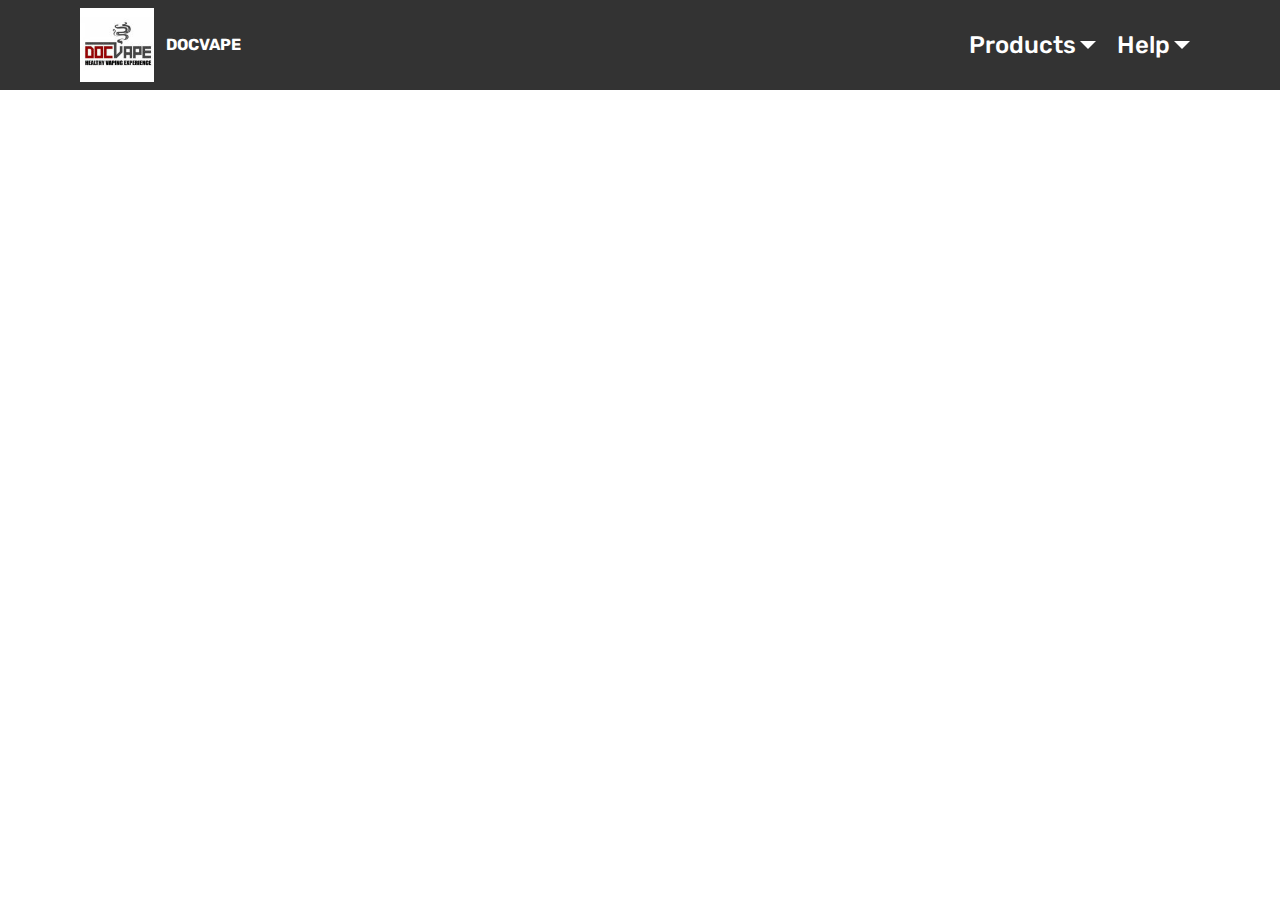
==== batterycharger.html @ 9693cc47 "create github pages" ====
<!DOCTYPE html>
<html >
<head>
  <!-- Site made with Mobirise Website Builder v4.9.1, https://mobirise.com -->
  <meta charset="UTF-8">
  <meta http-equiv="X-UA-Compatible" content="IE=edge">
  <meta name="generator" content="Mobirise v4.9.1, mobirise.com">
  <meta name="viewport" content="width=device-width, initial-scale=1, minimum-scale=1">
  <link rel="shortcut icon" href="assets/images/dv-128x128.png" type="image/x-icon">
  <meta name="description" content="Website Builder Description">
  <title>Battery &amp; Chargers - DOCVAPE</title>
  <link rel="stylesheet" href="assets/web/assets/mobirise-icons/mobirise-icons.css">
  <link rel="stylesheet" href="assets/tether/tether.min.css">
  <link rel="stylesheet" href="assets/bootstrap/css/bootstrap.min.css">
  <link rel="stylesheet" href="assets/bootstrap/css/bootstrap-grid.min.css">
  <link rel="stylesheet" href="assets/bootstrap/css/bootstrap-reboot.min.css">
  <link rel="stylesheet" href="assets/dropdown/css/style.css">
  <link rel="stylesheet" href="assets/theme/css/style.css">
  <link rel="stylesheet" href="assets/mobirise/css/mbr-additional.css" type="text/css">
  
  
  
</head>
<body>
  <link rel="stylesheet" href="style.less" class="cid-rBd1kSZKOo" id="menu1-g" data-rv-view="30"><section class="menu cid-rBd1kSZKOo" once="menu" id="menu1-g">

    

    <nav class="navbar navbar-expand beta-menu navbar-dropdown align-items-center navbar-fixed-top navbar-toggleable-sm">
        <button class="navbar-toggler navbar-toggler-right" type="button" data-toggle="collapse" data-target="#navbarSupportedContent" aria-controls="navbarSupportedContent" aria-expanded="false" aria-label="Toggle navigation">
            <div class="hamburger">
                <span></span>
                <span></span>
                <span></span>
                <span></span>
            </div>
        </button>
        <div class="menu-logo">
            <div class="navbar-brand">
                <span class="navbar-logo">
                    <a href="https://mobirise.co">
                         <img src="assets/images/dv-122x122.jpg" alt="Mobirise" title="" style="height: 4.6rem;">
                    </a>
                </span>
                <span class="navbar-caption-wrap"><a class="navbar-caption text-white display-4" href="https://mobirise.co">
                        DOCVAPE</a></span>
            </div>
        </div>
        <div class="collapse navbar-collapse" id="navbarSupportedContent">
            <ul class="navbar-nav nav-dropdown nav-right" data-app-modern-menu="true"><li class="nav-item">
                    <a class="nav-link link text-white display-5" href="https://mobirise.co">
                        </a>
                </li>
                <li class="nav-item dropdown">
                    <a class="nav-link link text-white dropdown-toggle display-5" href="vapekit.html" data-toggle="dropdown-submenu" aria-expanded="false">
                        
                        Products</a><div class="dropdown-menu"><a class="text-white dropdown-item display-5" href="vapekit.html" target="_blank">Vape Kits</a><a class="text-white dropdown-item display-5" href="juice.html" target="_blank">E- Juice</a><a class="text-white dropdown-item display-5" href="mods.html" target="_blank">Mods</a><a class="text-white dropdown-item display-5" href="atomizers.html" target="_blank">Atomizers</a><a class="text-white dropdown-item display-5" href="batterycharger.html" target="_blank">Battery &amp; Chargers</a><a class="text-white dropdown-item display-5" href="accessories.html" target="_blank">Accessories</a><a class="text-white dropdown-item display-5" href="wires.html" aria-expanded="false" target="_blank">Wires</a></div>
                </li><li class="nav-item dropdown"><a class="nav-link link text-white dropdown-toggle display-5" href="https://mobirise.co" data-toggle="dropdown-submenu" aria-expanded="false">Help</a><div class="dropdown-menu"><a class="text-white dropdown-item display-5" href="https://mobirise.co">How to order online</a><a class="text-white dropdown-item display-5" href="https://mobirise.co">Contact Us</a></div></li></ul>
            
        </div>
    </nav>
</section>


  <section class="engine"><a href="https://mobirise.info/k">develop free website</a></section><script src="assets/web/assets/jquery/jquery.min.js"></script>
  <script src="assets/popper/popper.min.js"></script>
  <script src="assets/tether/tether.min.js"></script>
  <script src="assets/bootstrap/js/bootstrap.min.js"></script>
  <script src="assets/smoothscroll/smooth-scroll.js"></script>
  <script src="assets/dropdown/js/script.min.js"></script>
  <script src="assets/touchswipe/jquery.touch-swipe.min.js"></script>
  <script src="assets/theme/js/script.js"></script>
  
  
</body>
</html>
---- assets/web/assets/mobirise-icons/mobirise-icons.css ----
@font-face {
  font-family: 'MobiriseIcons';
  src:  url('mobirise-icons.eot?spat4u');
  src:  url('mobirise-icons.eot?spat4u#iefix') format('embedded-opentype'),
    url('mobirise-icons.ttf?spat4u') format('truetype'),
    url('mobirise-icons.woff?spat4u') format('woff'),
    url('mobirise-icons.svg?spat4u#MobiriseIcons') format('svg');
  font-weight: normal;
  font-style: normal;
}

[class^="mbri-"], [class*=" mbri-"] {
  /* use !important to prevent issues with browser extensions that change fonts */
  font-family: MobiriseIcons !important;
  speak: none;
  font-style: normal;
  font-weight: normal;
  font-variant: normal;
  text-transform: none;
  line-height: 1;

  /* Better Font Rendering =========== */
  -webkit-font-smoothing: antialiased;
  -moz-osx-font-smoothing: grayscale;
}

.mbri-add-submenu:before {
  content: "\e900";
}
.mbri-alert:before {
  content: "\e901";
}
.mbri-align-center:before {
  content: "\e902";
}
.mbri-align-justify:before {
  content: "\e903";
}
.mbri-align-left:before {
  content: "\e904";
}
.mbri-align-right:before {
  content: "\e905";
}
.mbri-android:before {
  content: "\e906";
}
.mbri-apple:before {
  content: "\e907";
}
.mbri-arrow-down:before {
  content: "\e908";
}
.mbri-arrow-next:before {
  content: "\e909";
}
.mbri-arrow-prev:before {
  content: "\e90a";
}
.mbri-arrow-up:before {
  content: "\e90b";
}
.mbri-bold:before {
  content: "\e90c";
}
.mbri-bookmark:before {
  content: "\e90d";
}
.mbri-bootstrap:before {
  content: "\e90e";
}
.mbri-briefcase:before {
  content: "\e90f";
}
.mbri-browse:before {
  content: "\e910";
}
.mbri-bulleted-list:before {
  content: "\e911";
}
.mbri-calendar:before {
  content: "\e912";
}
.mbri-camera:before {
  content: "\e913";
}
.mbri-cart-add:before {
  content: "\e914";
}
.mbri-cart-full:before {
  content: "\e915";
}
.mbri-cash:before {
  content: "\e916";
}
.mbri-change-style:before {
  content: "\e917";
}
.mbri-chat:before {
  content: "\e918";
}
.mbri-clock:before {
  content: "\e919";
}
.mbri-close:before {
  content: "\e91a";
}
.mbri-cloud:before {
  content: "\e91b";
}
.mbri-code:before {
  content: "\e91c";
}
.mbri-contact-form:before {
  content: "\e91d";
}
.mbri-credit-card:before {
  content: "\e91e";
}
.mbri-cursor-click:before {
  content: "\e91f";
}
.mbri-cust-feedback:before {
  content: "\e920";
}
.mbri-database:before {
  content: "\e921";
}
.mbri-delivery:before {
  content: "\e922";
}
.mbri-desktop:before {
  content: "\e923";
}
.mbri-devices:before {
  content: "\e924";
}
.mbri-down:before {
  content: "\e925";
}
.mbri-download:before {
  content: "\e989";
}
.mbri-drag-n-drop:before {
  content: "\e927";
}
.mbri-drag-n-drop2:before {
  content: "\e928";
}
.mbri-edit:before {
  content: "\e929";
}
.mbri-edit2:before {
  content: "\e92a";
}
.mbri-error:before {
  content: "\e92b";
}
.mbri-extension:before {
  content: "\e92c";
}
.mbri-features:before {
  content: "\e92d";
}
.mbri-file:before {
  content: "\e92e";
}
.mbri-flag:before {
  content: "\e92f";
}
.mbri-folder:before {
  content: "\e930";
}
.mbri-gift:before {
  content: "\e931";
}
.mbri-github:before {
  content: "\e932";
}
.mbri-globe:before {
  content: "\e933";
}
.mbri-globe-2:before {
  content: "\e934";
}
.mbri-growing-chart:before {
  content: "\e935";
}
.mbri-hearth:before {
  content: "\e936";
}
.mbri-help:before {
  content: "\e937";
}
.mbri-home:before {
  content: "\e938";
}
.mbri-hot-cup:before {
  content: "\e939";
}
.mbri-idea:before {
  content: "\e93a";
}
.mbri-image-gallery:before {
  content: "\e93b";
}
.mbri-image-slider:before {
  content: "\e93c";
}
.mbri-info:before {
  content: "\e93d";
}
.mbri-italic:before {
  content: "\e93e";
}
.mbri-key:before {
  content: "\e93f";
}
.mbri-laptop:before {
  content: "\e940";
}
.mbri-layers:before {
  content: "\e941";
}
.mbri-left-right:before {
  content: "\e942";
}
.mbri-left:before {
  content: "\e943";
}
.mbri-letter:before {
  content: "\e944";
}
.mbri-like:before {
  content: "\e945";
}
.mbri-link:before {
  content: "\e946";
}
.mbri-lock:before {
  content: "\e947";
}
.mbri-login:before {
  content: "\e948";
}
.mbri-logout:before {
  content: "\e949";
}
.mbri-magic-stick:before {
  content: "\e94a";
}
.mbri-map-pin:before {
  content: "\e94b";
}
.mbri-menu:before {
  content: "\e94c";
}
.mbri-mobile:before {
  content: "\e94d";
}
.mbri-mobile2:before {
  content: "\e94e";
}
.mbri-mobirise:before {
  content: "\e94f";
}
.mbri-more-horizontal:before {
  content: "\e950";
}
.mbri-more-vertical:before {
  content: "\e951";
}
.mbri-music:before {
  content: "\e952";
}
.mbri-new-file:before {
  content: "\e953";
}
.mbri-numbered-list:before {
  content: "\e954";
}
.mbri-opened-folder:before {
  content: "\e955";
}
.mbri-pages:before {
  content: "\e956";
}
.mbri-paper-plane:before {
  content: "\e957";
}
.mbri-paperclip:before {
  content: "\e958";
}
.mbri-photo:before {
  content: "\e959";
}
.mbri-photos:before {
  content: "\e95a";
}
.mbri-pin:before {
  content: "\e95b";
}
.mbri-play:before {
  content: "\e95c";
}
.mbri-plus:before {
  content: "\e95d";
}
.mbri-preview:before {
  content: "\e95e";
}
.mbri-print:before {
  content: "\e95f";
}
.mbri-protect:before {
  content: "\e960";
}
.mbri-question:before {
  content: "\e961";
}
.mbri-quote-left:before {
  content: "\e962";
}
.mbri-quote-right:before {
  content: "\e963";
}
.mbri-refresh:before {
  content: "\e964";
}
.mbri-responsive:before {
  content: "\e965";
}
.mbri-right:before {
  content: "\e966";
}
.mbri-rocket:before {
  content: "\e967";
}
.mbri-sad-face:before {
  content: "\e968";
}
.mbri-sale:before {
  content: "\e969";
}
.mbri-save:before {
  content: "\e96a";
}
.mbri-search:before {
  content: "\e96b";
}
.mbri-setting:before {
  content: "\e96c";
}
.mbri-setting2:before {
  content: "\e96d";
}
.mbri-setting3:before {
  content: "\e96e";
}
.mbri-share:before {
  content: "\e96f";
}
.mbri-shopping-bag:before {
  content: "\e970";
}
.mbri-shopping-basket:before {
  content: "\e971";
}
.mbri-shopping-cart:before {
  content: "\e972";
}
.mbri-sites:before {
  content: "\e973";
}
.mbri-smile-face:before {
  content: "\e974";
}
.mbri-speed:before {
  content: "\e975";
}
.mbri-star:before {
  content: "\e976";
}
.mbri-success:before {
  content: "\e977";
}
.mbri-sun:before {
  content: "\e978";
}
.mbri-sun2:before {
  content: "\e979";
}
.mbri-tablet:before {
  content: "\e97a";
}
.mbri-tablet-vertical:before {
  content: "\e97b";
}
.mbri-target:before {
  content: "\e97c";
}
.mbri-timer:before {
  content: "\e97d";
}
.mbri-to-ftp:before {
  content: "\e97e";
}
.mbri-to-local-drive:before {
  content: "\e97f";
}
.mbri-touch-swipe:before {
  content: "\e980";
}
.mbri-touch:before {
  content: "\e981";
}
.mbri-trash:before {
  content: "\e982";
}
.mbri-underline:before {
  content: "\e983";
}
.mbri-unlink:before {
  content: "\e984";
}
.mbri-unlock:before {
  content: "\e985";
}
.mbri-up-down:before {
  content: "\e986";
}
.mbri-up:before {
  content: "\e987";
}
.mbri-update:before {
  content: "\e988";
}
.mbri-upload:before {
 content: "\e926"; 
}
.mbri-user:before {
  content: "\e98a";
}
.mbri-user2:before {
  content: "\e98b";
}
.mbri-users:before {
  content: "\e98c";
}
.mbri-video:before {
  content: "\e98d";
}
.mbri-video-play:before {
  content: "\e98e";
}
.mbri-watch:before {
  content: "\e98f";
}
.mbri-website-theme:before {
  content: "\e990";
}
.mbri-wifi:before {
  content: "\e991";
}
.mbri-windows:before {
  content: "\e992";
}
.mbri-zoom-out:before {
  content: "\e993";
}
.mbri-redo:before {
  content: "\e994";
}
.mbri-undo:before {
  content: "\e995";
}
---- assets/dropdown/css/style.css ----
.navbar-dropdown {
  left: 0;
  padding: 0;
  position: absolute;
  right: 0;
  top: 0;
  transition: all 0.45s ease;
  z-index: 1030;
  background: #282828; }
  .navbar-dropdown .navbar-logo {
    margin-right: 0.8rem;
    transition: margin 0.3s ease-in-out;
    vertical-align: middle; }
    .navbar-dropdown .navbar-logo img {
      height: 3.125rem;
      transition: all 0.3s ease-in-out; }
    .navbar-dropdown .navbar-logo.mbr-iconfont {
      font-size: 3.125rem;
      line-height: 3.125rem; }
  .navbar-dropdown .navbar-caption {
    font-weight: 700;
    white-space: normal;
    vertical-align: -4px;
    line-height: 3.125rem !important; }
    .navbar-dropdown .navbar-caption, .navbar-dropdown .navbar-caption:hover {
      color: inherit;
      text-decoration: none; }
  .navbar-dropdown .mbr-iconfont + .navbar-caption {
    vertical-align: -1px; }
  .navbar-dropdown.navbar-fixed-top {
    position: fixed; }
  .navbar-dropdown .navbar-brand span {
    vertical-align: -4px; }
  .navbar-dropdown.bg-color.transparent {
    background: none; }
  .navbar-dropdown.navbar-short .navbar-brand {
    padding: 0.625rem 0; }
    .navbar-dropdown.navbar-short .navbar-brand span {
      vertical-align: -1px; }
  .navbar-dropdown.navbar-short .navbar-caption {
    line-height: 2.375rem !important;
    vertical-align: -2px; }
  .navbar-dropdown.navbar-short .navbar-logo {
    margin-right: 0.5rem; }
    .navbar-dropdown.navbar-short .navbar-logo img {
      height: 2.375rem; }
    .navbar-dropdown.navbar-short .navbar-logo.mbr-iconfont {
      font-size: 2.375rem;
      line-height: 2.375rem; }
  .navbar-dropdown.navbar-short .mbr-table-cell {
    height: 3.625rem; }
  .navbar-dropdown .navbar-close {
    left: 0.6875rem;
    position: fixed;
    top: 0.75rem;
    z-index: 1000; }
  .navbar-dropdown .hamburger-icon {
    content: "";
    display: inline-block;
    vertical-align: middle;
    width: 16px;
    -webkit-box-shadow: 0 -6px 0 1px #282828,0 0 0 1px #282828,0 6px 0 1px #282828;
    -moz-box-shadow: 0 -6px 0 1px #282828,0 0 0 1px #282828,0 6px 0 1px #282828;
    box-shadow: 0 -6px 0 1px #282828,0 0 0 1px #282828,0 6px 0 1px #282828; }

.dropdown-menu .dropdown-toggle[data-toggle="dropdown-submenu"]::after {
  border-bottom: 0.35em solid transparent;
  border-left: 0.35em solid;
  border-right: 0;
  border-top: 0.35em solid transparent;
  margin-left: 0.3rem; }

.dropdown-menu .dropdown-item:focus {
  outline: 0; }

.nav-dropdown {
  font-size: 0.75rem;
  font-weight: 500;
  height: auto !important; }
  .nav-dropdown .nav-btn {
    padding-left: 1rem; }
  .nav-dropdown .link {
    margin: .667em 1.667em;
    font-weight: 500;
    padding: 0;
    transition: color .2s ease-in-out; }
    .nav-dropdown .link.dropdown-toggle {
      margin-right: 2.583em; }
      .nav-dropdown .link.dropdown-toggle::after {
        margin-left: .25rem;
        border-top: 0.35em solid;
        border-right: 0.35em solid transparent;
        border-left: 0.35em solid transparent;
        border-bottom: 0; }
      .nav-dropdown .link.dropdown-toggle[aria-expanded="true"] {
        margin: 0;
        padding: 0.667em 3.263em  0.667em 1.667em; }
  .nav-dropdown .link::after,
  .nav-dropdown .dropdown-item::after {
    color: inherit; }
  .nav-dropdown .btn {
    font-size: 0.75rem;
    font-weight: 700;
    letter-spacing: 0;
    margin-bottom: 0;
    padding-left: 1.25rem;
    padding-right: 1.25rem; }
  .nav-dropdown .dropdown-menu {
    border-radius: 0;
    border: 0;
    left: 0;
    margin: 0;
    padding-bottom: 1.25rem;
    padding-top: 1.25rem;
    position: relative; }
  .nav-dropdown .dropdown-submenu {
    margin-left: 0.125rem;
    top: 0; }
  .nav-dropdown .dropdown-item {
    font-weight: 500;
    line-height: 2;
    padding: 0.3846em 4.615em 0.3846em 1.5385em;
    position: relative;
    transition: color .2s ease-in-out, background-color .2s ease-in-out; }
    .nav-dropdown .dropdown-item::after {
      margin-top: -0.3077em;
      position: absolute;
      right: 1.1538em;
      top: 50%; }
    .nav-dropdown .dropdown-item:focus, .nav-dropdown .dropdown-item:hover {
      background: none; }

@media (max-width: 767px) {
  .nav-dropdown.navbar-toggleable-sm {
    bottom: 0;
    display: none;
    left: 0;
    overflow-x: hidden;
    position: fixed;
    top: 0;
    transform: translateX(-100%);
    -ms-transform: translateX(-100%);
    -webkit-transform: translateX(-100%);
    width: 18.75rem;
    z-index: 999; } }
.nav-dropdown.navbar-toggleable-xl {
  bottom: 0;
  display: none;
  left: 0;
  overflow-x: hidden;
  position: fixed;
  top: 0;
  transform: translateX(-100%);
  -ms-transform: translateX(-100%);
  -webkit-transform: translateX(-100%);
  width: 18.75rem;
  z-index: 999; }

.nav-dropdown-sm {
  display: block !important;
  overflow-x: hidden;
  overflow: auto;
  padding-top: 3.875rem; }
  .nav-dropdown-sm::after {
    content: "";
    display: block;
    height: 3rem;
    width: 100%; }
  .nav-dropdown-sm.collapse.in ~ .navbar-close {
    display: block !important; }
  .nav-dropdown-sm.collapsing, .nav-dropdown-sm.collapse.in {
    transform: translateX(0);
    -ms-transform: translateX(0);
    -webkit-transform: translateX(0);
    transition: all 0.25s ease-out;
    -webkit-transition: all 0.25s ease-out;
    background: #282828; }
  .nav-dropdown-sm.collapsing[aria-expanded="false"] {
    transform: translateX(-100%);
    -ms-transform: translateX(-100%);
    -webkit-transform: translateX(-100%); }
  .nav-dropdown-sm .nav-item {
    display: block;
    margin-left: 0 !important;
    padding-left: 0; }
  .nav-dropdown-sm .link,
  .nav-dropdown-sm .dropdown-item {
    border-top: 1px dotted rgba(255, 255, 255, 0.1);
    font-size: 0.8125rem;
    line-height: 1.6;
    margin: 0 !important;
    padding: 0.875rem 2.4rem 0.875rem 1.5625rem !important;
    position: relative;
    white-space: normal; }
    .nav-dropdown-sm .link:focus, .nav-dropdown-sm .link:hover,
    .nav-dropdown-sm .dropdown-item:focus,
    .nav-dropdown-sm .dropdown-item:hover {
      background: rgba(0, 0, 0, 0.2) !important;
      color: #c0a375; }
  .nav-dropdown-sm .nav-btn {
    position: relative;
    padding: 1.5625rem 1.5625rem 0 1.5625rem; }
    .nav-dropdown-sm .nav-btn::before {
      border-top: 1px dotted rgba(255, 255, 255, 0.1);
      content: "";
      left: 0;
      position: absolute;
      top: 0;
      width: 100%; }
    .nav-dropdown-sm .nav-btn + .nav-btn {
      padding-top: 0.625rem; }
      .nav-dropdown-sm .nav-btn + .nav-btn::before {
        display: none; }
  .nav-dropdown-sm .btn {
    padding: 0.625rem 0; }
  .nav-dropdown-sm .dropdown-toggle[data-toggle="dropdown-submenu"]::after {
    margin-left: .25rem;
    border-top: 0.35em solid;
    border-right: 0.35em solid transparent;
    border-left: 0.35em solid transparent;
    border-bottom: 0; }
  .nav-dropdown-sm .dropdown-toggle[data-toggle="dropdown-submenu"][aria-expanded="true"]::after {
    border-top: 0;
    border-right: 0.35em solid transparent;
    border-left: 0.35em solid transparent;
    border-bottom: 0.35em solid; }
  .nav-dropdown-sm .dropdown-menu {
    margin: 0;
    padding: 0;
    position: relative;
    top: 0;
    left: 0;
    width: 100%;
    border: 0;
    float: none;
    border-radius: 0;
    background: none; }
  .nav-dropdown-sm .dropdown-submenu {
    left: 100%;
    margin-left: 0.125rem;
    margin-top: -1.25rem;
    top: 0; }

.navbar-toggleable-sm .nav-dropdown .dropdown-menu {
  position: absolute; }

.navbar-toggleable-sm .nav-dropdown .dropdown-submenu {
  left: 100%;
  margin-left: 0.125rem;
  margin-top: -1.25rem;
  top: 0; }

.navbar-toggleable-sm.opened .nav-dropdown .dropdown-menu {
  position: relative; }

.navbar-toggleable-sm.opened .nav-dropdown .dropdown-submenu {
  left: 0;
  margin-left: 00rem;
  margin-top: 0rem;
  top: 0; }

.is-builder .nav-dropdown.collapsing {
  transition: none !important; }

/*# sourceMappingURL=style.css.map */
---- assets/theme/css/style.css ----
/*!
 * Mobirise v4 theme (https://mobirise.com/)
 * Copyright 2017 Mobirise
 */
section {
  background-color: #eeeeee; }

section,
.container,
.container-fluid {
  position: relative;
  word-wrap: break-word; }

a.mbr-iconfont:hover {
  text-decoration: none; }

.article .lead p, .article .lead ul, .article .lead ol, .article .lead pre, .article .lead blockquote {
  margin-bottom: 0; }

a {
  font-style: normal;
  font-weight: 400;
  cursor: pointer; }
  a, a:hover {
    text-decoration: none; }

figure {
  margin-bottom: 0; }

body {
  color: #232323; }

h1, h2, h3, h4, h5, h6,
.h1, .h2, .h3, .h4, .h5, .h6,
.display-1, .display-2, .display-3, .display-4 {
  line-height: 1;
  word-break: break-word;
  word-wrap: break-word; }

b, strong {
  font-weight: bold; }

blockquote {
  padding: 10px 0 10px 20px;
  position: relative;
  border-left: 2px solid;
  border-color: #ff3366; }

input:-webkit-autofill, input:-webkit-autofill:hover, input:-webkit-autofill:focus, input:-webkit-autofill:active {
  transition-delay: 9999s;
  transition-property: background-color, color; }

textarea[type="hidden"] {
  display: none; }

body {
  position: relative; }

section {
  background-position: 50% 50%;
  background-repeat: no-repeat;
  background-size: cover; }
  section .mbr-background-video,
  section .mbr-background-video-preview {
    position: absolute;
    bottom: 0;
    left: 0;
    right: 0;
    top: 0; }

.hidden {
  visibility: hidden; }

.mbr-z-index20 {
  z-index: 20; }

/*! Base colors */
.mbr-white {
  color: #ffffff; }

.mbr-black {
  color: #000000; }

.mbr-bg-white {
  background-color: #ffffff; }

.mbr-bg-black {
  background-color: #000000; }

/*! Text-aligns */
.align-left {
  text-align: left; }

.align-center {
  text-align: center; }

.align-right {
  text-align: right; }

@media (max-width: 767px) {
  .align-left, .align-center, .align-right, .mbr-section-btn, .mbr-section-title {
    text-align: center; } }
/*! Font-weight  */
.mbr-light {
  font-weight: 300; }

.mbr-regular {
  font-weight: 400; }

.mbr-semibold {
  font-weight: 500; }

.mbr-bold {
  font-weight: 700; }

/*! Media  */
.media-size-item {
  -webkit-flex: 1 1 auto;
  -moz-flex: 1 1 auto;
  -ms-flex: 1 1 auto;
  -o-flex: 1 1 auto;
  flex: 1 1 auto; }

.media-content {
  -webkit-flex-basis: 100%;
  flex-basis: 100%; }

.media-container-row {
  display: -ms-flexbox;
  display: -webkit-flex;
  display: flex;
  -webkit-flex-direction: row;
  -ms-flex-direction: row;
  flex-direction: row;
  -webkit-flex-wrap: wrap;
  -ms-flex-wrap: wrap;
  flex-wrap: wrap;
  -webkit-justify-content: center;
  -ms-flex-pack: center;
  justify-content: center;
  -webkit-align-content: center;
  -ms-flex-line-pack: center;
  align-content: center;
  -webkit-align-items: start;
  -ms-flex-align: start;
  align-items: start; }
  .media-container-row .media-size-item {
    width: 400px; }

.media-container-column {
  display: -ms-flexbox;
  display: -webkit-flex;
  display: flex;
  -webkit-flex-direction: column;
  -ms-flex-direction: column;
  flex-direction: column;
  -webkit-flex-wrap: wrap;
  -ms-flex-wrap: wrap;
  flex-wrap: wrap;
  -webkit-justify-content: center;
  -ms-flex-pack: center;
  justify-content: center;
  -webkit-align-content: center;
  -ms-flex-line-pack: center;
  align-content: center;
  -webkit-align-items: stretch;
  -ms-flex-align: stretch;
  align-items: stretch; }
  .media-container-column > * {
    width: 100%; }

@media (min-width: 992px) {
  .media-container-row {
    -webkit-flex-wrap: nowrap;
    -ms-flex-wrap: nowrap;
    flex-wrap: nowrap; } }
figure {
  overflow: hidden; }

figure[mbr-media-size] {
  transition: width 0.1s; }

.mbr-figure img, .mbr-figure iframe {
  display: block;
  width: 100%; }

.card {
  background-color: transparent;
  border: none; }

.card-img {
  text-align: center;
  flex-shrink: 0;
  -webkit-flex-shrink: 0; }

.media {
  max-width: 100%;
  margin: 0 auto; }

.mbr-figure {
  -ms-flex-item-align: center;
  -ms-grid-row-align: center;
  -webkit-align-self: center;
  align-self: center; }

.media-container > div {
  max-width: 100%; }

.mbr-figure img, .card-img img {
  width: 100%; }

@media (max-width: 991px) {
  .media-size-item {
    width: auto !important; }

  .media {
    width: auto; }

  .mbr-figure {
    width: 100% !important; } }
/*! Buttons */
.mbr-section-btn {
  margin-left: -.25rem;
  margin-right: -.25rem;
  font-size: 0; }

nav .mbr-section-btn {
  margin-left: 0rem;
  margin-right: 0rem; }

/*! Btn icon margin */
.btn .mbr-iconfont, .btn.btn-sm .mbr-iconfont {
  cursor: pointer;
  margin-right: 0.5rem; }

.btn.btn-md .mbr-iconfont, .btn.btn-md .mbr-iconfont {
  margin-right: 0.8rem; }

.mbr-regular {
  font-weight: 400; }

.mbr-semibold {
  font-weight: 500; }

.mbr-bold {
  font-weight: 700; }

[type="submit"] {
  -webkit-appearance: none; }

/*! Full-screen */
.mbr-fullscreen .mbr-overlay {
  min-height: 100vh; }

.mbr-fullscreen {
  display: flex;
  display: -webkit-flex;
  display: -moz-flex;
  display: -ms-flex;
  display: -o-flex;
  align-items: center;
  -webkit-align-items: center;
  min-height: 100vh;
  padding-top: 3rem;
  padding-bottom: 3rem; }

/*! Map */
.map {
  height: 25rem;
  position: relative; }
  .map iframe {
    width: 100%;
    height: 100%; }

/* Form */
.form-asterisk {
  font-family: initial;
  position: absolute;
  top: -2px;
  font-weight: normal; }

/*! Scroll to top arrow */
.mbr-arrow-up {
  bottom: 25px;
  right: 90px;
  position: fixed;
  text-align: right;
  z-index: 5000;
  color: #ffffff;
  font-size: 32px;
  transform: rotate(180deg);
  -webkit-transform: rotate(180deg); }

.mbr-arrow-up a {
  background: rgba(0, 0, 0, 0.2);
  border-radius: 3px;
  color: #fff;
  display: inline-block;
  height: 60px;
  width: 60px;
  outline-style: none !important;
  position: relative;
  text-decoration: none;
  transition: all .3s ease-in-out;
  cursor: pointer;
  text-align: center; }
  .mbr-arrow-up a:hover {
    background-color: rgba(0, 0, 0, 0.4); }
  .mbr-arrow-up a i {
    line-height: 60px; }

.mbr-arrow-up-icon {
  display: block;
  color: #fff; }

.mbr-arrow-up-icon::before {
  content: "\203a";
  display: inline-block;
  font-family: serif;
  font-size: 32px;
  line-height: 1;
  font-style: normal;
  position: relative;
  top: 6px;
  left: -4px;
  -webkit-transform: rotate(-90deg);
  transform: rotate(-90deg); }

/*! Arrow Down */
.mbr-arrow {
  position: absolute;
  bottom: 45px;
  left: 50%;
  width: 60px;
  height: 60px;
  cursor: pointer;
  background-color: rgba(80, 80, 80, 0.5);
  border-radius: 50%;
  -webkit-transform: translateX(-50%);
  transform: translateX(-50%); }
  .mbr-arrow > a {
    display: inline-block;
    text-decoration: none;
    outline-style: none;
    -webkit-animation: arrowdown 1.7s ease-in-out infinite;
    animation: arrowdown 1.7s ease-in-out infinite; }
    .mbr-arrow > a > i {
      position: absolute;
      top: -2px;
      left: 15px;
      font-size: 2rem; }

@keyframes arrowdown {
  0% {
    transform: translateY(0px);
    -webkit-transform: translateY(0px); }
  50% {
    transform: translateY(-5px);
    -webkit-transform: translateY(-5px); }
  100% {
    transform: translateY(0px);
    -webkit-transform: translateY(0px); } }
@-webkit-keyframes arrowdown {
  0% {
    transform: translateY(0px);
    -webkit-transform: translateY(0px); }
  50% {
    transform: translateY(-5px);
    -webkit-transform: translateY(-5px); }
  100% {
    transform: translateY(0px);
    -webkit-transform: translateY(0px); } }
@media (max-width: 500px) {
  .mbr-arrow-up {
    left: 50%;
    right: auto;
    transform: translateX(-50%) rotate(180deg);
    -webkit-transform: translateX(-50%) rotate(180deg); } }
/*Gradients animation*/
@keyframes gradient-animation {
  from {
    background-position: 0% 100%;
    animation-timing-function: ease-in-out; }
  to {
    background-position: 100% 0%;
    animation-timing-function: ease-in-out; } }
@-webkit-keyframes gradient-animation {
  from {
    background-position: 0% 100%;
    animation-timing-function: ease-in-out; }
  to {
    background-position: 100% 0%;
    animation-timing-function: ease-in-out; } }
.bg-gradient {
  background-size: 200% 200%;
  animation: gradient-animation 5s infinite alternate;
  -webkit-animation: gradient-animation 5s infinite alternate; }

.menu .navbar-brand {
  display: -webkit-flex; }
  .menu .navbar-brand span {
    display: flex;
    display: -webkit-flex; }
  .menu .navbar-brand .navbar-caption-wrap {
    display: -webkit-flex; }
  .menu .navbar-brand .navbar-logo img {
    display: -webkit-flex; }
@media (min-width: 768px) and (max-width: 991px) {
  .menu .navbar-toggleable-sm .navbar-nav {
    display: -webkit-box;
    display: -webkit-flex;
    display: -ms-flexbox; } }
@media (min-width: 992px) {
  .menu .navbar-nav.nav-dropdown {
    display: -webkit-flex; }
  .menu .navbar-toggleable-sm .navbar-collapse {
    display: -webkit-flex !important; } }
@media (max-width: 767px) {
  .menu .navbar-collapse {
    overflow-y: auto;
    max-height: 80vh; }
  .menu .dropdown-menu {
    max-height: 60vh;
    overflow-y: auto; } }

.navbar {
  display: -webkit-flex;
  -webkit-flex-wrap: wrap;
  -webkit-align-items: center;
  -webkit-justify-content: space-between; }

.navbar-collapse {
  -webkit-flex-basis: 100%;
  -webkit-flex-grow: 1;
  -webkit-align-items: center; }

.nav-dropdown .link {
  padding: .667em 1.667em !important;
  margin: 0 !important; }

.nav {
  display: -webkit-flex;
  -webkit-flex-wrap: wrap; }

.row {
  display: -webkit-flex;
  -webkit-flex-wrap: wrap; }

.justify-content-center {
  -webkit-justify-content: center; }

.form-inline {
  display: -webkit-flex;
  -webkit-flex-flow: row wrap;
  -webkit-align-items: center; }

.card-wrapper {
  -webkit-flex: 1; }

.carousel-control {
  z-index: 10;
  display: -webkit-flex;
  -webkit-align-items: center;
  -webkit-justify-content: center; }

.carousel-controls {
  display: -webkit-flex; }

.media {
  display: -webkit-flex; }

/*# sourceMappingURL=style.css.map */
.engine {
	position: absolute;
	text-indent: -2400px;
	text-align: center;
	padding: 0;
	top: 0;
	left: -2400px;
}
---- assets/mobirise/css/mbr-additional.css ----
@import url(https://fonts.googleapis.com/css?family=Rubik:300,300i,400,400i,500,500i,700,700i,900,900i);





body {
  font-style: normal;
  line-height: 1.5;
}
.mbr-section-title {
  font-style: normal;
  line-height: 1.2;
}
.mbr-section-subtitle {
  line-height: 1.3;
}
.mbr-text {
  font-style: normal;
  line-height: 1.6;
}
.display-1 {
  font-family: 'Rubik', sans-serif;
  font-size: 4.25rem;
}
.display-1 > .mbr-iconfont {
  font-size: 6.8rem;
}
.display-2 {
  font-family: 'Rubik', sans-serif;
  font-size: 3rem;
}
.display-2 > .mbr-iconfont {
  font-size: 4.8rem;
}
.display-4 {
  font-family: 'Rubik', sans-serif;
  font-size: 1rem;
}
.display-4 > .mbr-iconfont {
  font-size: 1.6rem;
}
.display-5 {
  font-family: 'Rubik', sans-serif;
  font-size: 1.5rem;
}
.display-5 > .mbr-iconfont {
  font-size: 2.4rem;
}
.display-7 {
  font-family: 'Rubik', sans-serif;
  font-size: 1rem;
}
.display-7 > .mbr-iconfont {
  font-size: 1.6rem;
}
/* ---- Fluid typography for mobile devices ---- */
/* 1.4 - font scale ratio ( bootstrap == 1.42857 ) */
/* 100vw - current viewport width */
/* (48 - 20)  48 == 48rem == 768px, 20 == 20rem == 320px(minimal supported viewport) */
/* 0.65 - min scale variable, may vary */
@media (max-width: 768px) {
  .display-1 {
    font-size: 3.4rem;
    font-size: calc( 2.1374999999999997rem + (4.25 - 2.1374999999999997) * ((100vw - 20rem) / (48 - 20)));
    line-height: calc( 1.4 * (2.1374999999999997rem + (4.25 - 2.1374999999999997) * ((100vw - 20rem) / (48 - 20))));
  }
  .display-2 {
    font-size: 2.4rem;
    font-size: calc( 1.7rem + (3 - 1.7) * ((100vw - 20rem) / (48 - 20)));
    line-height: calc( 1.4 * (1.7rem + (3 - 1.7) * ((100vw - 20rem) / (48 - 20))));
  }
  .display-4 {
    font-size: 0.8rem;
    font-size: calc( 1rem + (1 - 1) * ((100vw - 20rem) / (48 - 20)));
    line-height: calc( 1.4 * (1rem + (1 - 1) * ((100vw - 20rem) / (48 - 20))));
  }
  .display-5 {
    font-size: 1.2rem;
    font-size: calc( 1.175rem + (1.5 - 1.175) * ((100vw - 20rem) / (48 - 20)));
    line-height: calc( 1.4 * (1.175rem + (1.5 - 1.175) * ((100vw - 20rem) / (48 - 20))));
  }
}
/* Buttons */
.btn {
  font-weight: 500;
  border-width: 2px;
  font-style: normal;
  letter-spacing: 1px;
  margin: .4rem .8rem;
  white-space: normal;
  -webkit-transition: all 0.3s ease-in-out;
  -moz-transition: all 0.3s ease-in-out;
  transition: all 0.3s ease-in-out;
  display: inline-flex;
  align-items: center;
  justify-content: center;
  word-break: break-word;
  -webkit-align-items: center;
  -webkit-justify-content: center;
  display: -webkit-inline-flex;
  padding: 1rem 3rem;
  border-radius: 3px;
}
.btn-sm {
  font-weight: 500;
  letter-spacing: 1px;
  -webkit-transition: all 0.3s ease-in-out;
  -moz-transition: all 0.3s ease-in-out;
  transition: all 0.3s ease-in-out;
  padding: 0.6rem 1.5rem;
  border-radius: 3px;
}
.btn-md {
  font-weight: 500;
  letter-spacing: 1px;
  margin: .4rem .8rem !important;
  -webkit-transition: all 0.3s ease-in-out;
  -moz-transition: all 0.3s ease-in-out;
  transition: all 0.3s ease-in-out;
  padding: 1rem 3rem;
  border-radius: 3px;
}
.btn-lg {
  font-weight: 500;
  letter-spacing: 1px;
  margin: .4rem .8rem !important;
  -webkit-transition: all 0.3s ease-in-out;
  -moz-transition: all 0.3s ease-in-out;
  transition: all 0.3s ease-in-out;
  padding: 1.2rem 3.2rem;
  border-radius: 3px;
}
.bg-primary {
  background-color: #149dcc !important;
}
.bg-success {
  background-color: #f7ed4a !important;
}
.bg-info {
  background-color: #82786e !important;
}
.bg-warning {
  background-color: #879a9f !important;
}
.bg-danger {
  background-color: #b1a374 !important;
}
.btn-primary,
.btn-primary:active {
  background-color: #149dcc !important;
  border-color: #149dcc !important;
  color: #ffffff !important;
}
.btn-primary:hover,
.btn-primary:focus,
.btn-primary.focus,
.btn-primary.active {
  color: #ffffff !important;
  background-color: #0d6786 !important;
  border-color: #0d6786 !important;
}
.btn-primary.disabled,
.btn-primary:disabled {
  color: #ffffff !important;
  background-color: #0d6786 !important;
  border-color: #0d6786 !important;
}
.btn-secondary,
.btn-secondary:active {
  background-color: #ff4233 !important;
  border-color: #ff4233 !important;
  color: #ffffff !important;
}
.btn-secondary:hover,
.btn-secondary:focus,
.btn-secondary.focus,
.btn-secondary.active {
  color: #ffffff !important;
  background-color: #e51100 !important;
  border-color: #e51100 !important;
}
.btn-secondary.disabled,
.btn-secondary:disabled {
  color: #ffffff !important;
  background-color: #e51100 !important;
  border-color: #e51100 !important;
}
.btn-info,
.btn-info:active {
  background-color: #82786e !important;
  border-color: #82786e !important;
  color: #ffffff !important;
}
.btn-info:hover,
.btn-info:focus,
.btn-info.focus,
.btn-info.active {
  color: #ffffff !important;
  background-color: #59524b !important;
  border-color: #59524b !important;
}
.btn-info.disabled,
.btn-info:disabled {
  color: #ffffff !important;
  background-color: #59524b !important;
  border-color: #59524b !important;
}
.btn-success,
.btn-success:active {
  background-color: #f7ed4a !important;
  border-color: #f7ed4a !important;
  color: #3f3c03 !important;
}
.btn-success:hover,
.btn-success:focus,
.btn-success.focus,
.btn-success.active {
  color: #3f3c03 !important;
  background-color: #eadd0a !important;
  border-color: #eadd0a !important;
}
.btn-success.disabled,
.btn-success:disabled {
  color: #3f3c03 !important;
  background-color: #eadd0a !important;
  border-color: #eadd0a !important;
}
.btn-warning,
.btn-warning:active {
  background-color: #879a9f !important;
  border-color: #879a9f !important;
  color: #ffffff !important;
}
.btn-warning:hover,
.btn-warning:focus,
.btn-warning.focus,
.btn-warning.active {
  color: #ffffff !important;
  background-color: #617479 !important;
  border-color: #617479 !important;
}
.btn-warning.disabled,
.btn-warning:disabled {
  color: #ffffff !important;
  background-color: #617479 !important;
  border-color: #617479 !important;
}
.btn-danger,
.btn-danger:active {
  background-color: #b1a374 !important;
  border-color: #b1a374 !important;
  color: #ffffff !important;
}
.btn-danger:hover,
.btn-danger:focus,
.btn-danger.focus,
.btn-danger.active {
  color: #ffffff !important;
  background-color: #8b7d4e !important;
  border-color: #8b7d4e !important;
}
.btn-danger.disabled,
.btn-danger:disabled {
  color: #ffffff !important;
  background-color: #8b7d4e !important;
  border-color: #8b7d4e !important;
}
.btn-white {
  color: #333333 !important;
}
.btn-white,
.btn-white:active {
  background-color: #ffffff !important;
  border-color: #ffffff !important;
  color: #808080 !important;
}
.btn-white:hover,
.btn-white:focus,
.btn-white.focus,
.btn-white.active {
  color: #808080 !important;
  background-color: #d9d9d9 !important;
  border-color: #d9d9d9 !important;
}
.btn-white.disabled,
.btn-white:disabled {
  color: #808080 !important;
  background-color: #d9d9d9 !important;
  border-color: #d9d9d9 !important;
}
.btn-black,
.btn-black:active {
  background-color: #333333 !important;
  border-color: #333333 !important;
  color: #ffffff !important;
}
.btn-black:hover,
.btn-black:focus,
.btn-black.focus,
.btn-black.active {
  color: #ffffff !important;
  background-color: #0d0d0d !important;
  border-color: #0d0d0d !important;
}
.btn-black.disabled,
.btn-black:disabled {
  color: #ffffff !important;
  background-color: #0d0d0d !important;
  border-color: #0d0d0d !important;
}
.btn-primary-outline,
.btn-primary-outline:active {
  background: none;
  border-color: #0b566f;
  color: #0b566f;
}
.btn-primary-outline:hover,
.btn-primary-outline:focus,
.btn-primary-outline.focus,
.btn-primary-outline.active {
  color: #ffffff;
  background-color: #149dcc;
  border-color: #149dcc;
}
.btn-primary-outline.disabled,
.btn-primary-outline:disabled {
  color: #ffffff !important;
  background-color: #149dcc !important;
  border-color: #149dcc !important;
}
.btn-secondary-outline,
.btn-secondary-outline:active {
  background: none;
  border-color: #cc0f00;
  color: #cc0f00;
}
.btn-secondary-outline:hover,
.btn-secondary-outline:focus,
.btn-secondary-outline.focus,
.btn-secondary-outline.active {
  color: #ffffff;
  background-color: #ff4233;
  border-color: #ff4233;
}
.btn-secondary-outline.disabled,
.btn-secondary-outline:disabled {
  color: #ffffff !important;
  background-color: #ff4233 !important;
  border-color: #ff4233 !important;
}
.btn-info-outline,
.btn-info-outline:active {
  background: none;
  border-color: #4b453f;
  color: #4b453f;
}
.btn-info-outline:hover,
.btn-info-outline:focus,
.btn-info-outline.focus,
.btn-info-outline.active {
  color: #ffffff;
  background-color: #82786e;
  border-color: #82786e;
}
.btn-info-outline.disabled,
.btn-info-outline:disabled {
  color: #ffffff !important;
  background-color: #82786e !important;
  border-color: #82786e !important;
}
.btn-success-outline,
.btn-success-outline:active {
  background: none;
  border-color: #d2c609;
  color: #d2c609;
}
.btn-success-outline:hover,
.btn-success-outline:focus,
.btn-success-outline.focus,
.btn-success-outline.active {
  color: #3f3c03;
  background-color: #f7ed4a;
  border-color: #f7ed4a;
}
.btn-success-outline.disabled,
.btn-success-outline:disabled {
  color: #3f3c03 !important;
  background-color: #f7ed4a !important;
  border-color: #f7ed4a !important;
}
.btn-warning-outline,
.btn-warning-outline:active {
  background: none;
  border-color: #55666b;
  color: #55666b;
}
.btn-warning-outline:hover,
.btn-warning-outline:focus,
.btn-warning-outline.focus,
.btn-warning-outline.active {
  color: #ffffff;
  background-color: #879a9f;
  border-color: #879a9f;
}
.btn-warning-outline.disabled,
.btn-warning-outline:disabled {
  color: #ffffff !important;
  background-color: #879a9f !important;
  border-color: #879a9f !important;
}
.btn-danger-outline,
.btn-danger-outline:active {
  background: none;
  border-color: #7a6e45;
  color: #7a6e45;
}
.btn-danger-outline:hover,
.btn-danger-outline:focus,
.btn-danger-outline.focus,
.btn-danger-outline.active {
  color: #ffffff;
  background-color: #b1a374;
  border-color: #b1a374;
}
.btn-danger-outline.disabled,
.btn-danger-outline:disabled {
  color: #ffffff !important;
  background-color: #b1a374 !important;
  border-color: #b1a374 !important;
}
.btn-black-outline,
.btn-black-outline:active {
  background: none;
  border-color: #000000;
  color: #000000;
}
.btn-black-outline:hover,
.btn-black-outline:focus,
.btn-black-outline.focus,
.btn-black-outline.active {
  color: #ffffff;
  background-color: #333333;
  border-color: #333333;
}
.btn-black-outline.disabled,
.btn-black-outline:disabled {
  color: #ffffff !important;
  background-color: #333333 !important;
  border-color: #333333 !important;
}
.btn-white-outline,
.btn-white-outline:active,
.btn-white-outline.active {
  background: none;
  border-color: #ffffff;
  color: #ffffff;
}
.btn-white-outline:hover,
.btn-white-outline:focus,
.btn-white-outline.focus {
  color: #333333;
  background-color: #ffffff;
  border-color: #ffffff;
}
.text-primary {
  color: #149dcc !important;
}
.text-secondary {
  color: #ff4233 !important;
}
.text-success {
  color: #f7ed4a !important;
}
.text-info {
  color: #82786e !important;
}
.text-warning {
  color: #879a9f !important;
}
.text-danger {
  color: #b1a374 !important;
}
.text-white {
  color: #ffffff !important;
}
.text-black {
  color: #000000 !important;
}
a.text-primary:hover,
a.text-primary:focus {
  color: #0b566f !important;
}
a.text-secondary:hover,
a.text-secondary:focus {
  color: #cc0f00 !important;
}
a.text-success:hover,
a.text-success:focus {
  color: #d2c609 !important;
}
a.text-info:hover,
a.text-info:focus {
  color: #4b453f !important;
}
a.text-warning:hover,
a.text-warning:focus {
  color: #55666b !important;
}
a.text-danger:hover,
a.text-danger:focus {
  color: #7a6e45 !important;
}
a.text-white:hover,
a.text-white:focus {
  color: #b3b3b3 !important;
}
a.text-black:hover,
a.text-black:focus {
  color: #4d4d4d !important;
}
.alert-success {
  background-color: #70c770;
}
.alert-info {
  background-color: #82786e;
}
.alert-warning {
  background-color: #879a9f;
}
.alert-danger {
  background-color: #b1a374;
}
.mbr-section-btn a.btn:not(.btn-form) {
  border-radius: 100px;
}
.mbr-section-btn a.btn:not(.btn-form):hover,
.mbr-section-btn a.btn:not(.btn-form):focus {
  box-shadow: none !important;
}
.mbr-section-btn a.btn:not(.btn-form):hover,
.mbr-section-btn a.btn:not(.btn-form):focus {
  box-shadow: 0 10px 40px 0 rgba(0, 0, 0, 0.2) !important;
  -webkit-box-shadow: 0 10px 40px 0 rgba(0, 0, 0, 0.2) !important;
}
.mbr-gallery-filter li a {
  border-radius: 100px !important;
}
.mbr-gallery-filter li.active .btn {
  background-color: #149dcc;
  border-color: #149dcc;
  color: #ffffff;
}
.mbr-gallery-filter li.active .btn:focus {
  box-shadow: none;
}
.nav-tabs .nav-link {
  border-radius: 100px !important;
}
.btn-form {
  border-radius: 0;
}
.btn-form:hover {
  cursor: pointer;
}
a,
a:hover {
  color: #149dcc;
}
.mbr-plan-header.bg-primary .mbr-plan-subtitle,
.mbr-plan-header.bg-primary .mbr-plan-price-desc {
  color: #b4e6f8;
}
.mbr-plan-header.bg-success .mbr-plan-subtitle,
.mbr-plan-header.bg-success .mbr-plan-price-desc {
  color: #ffffff;
}
.mbr-plan-header.bg-info .mbr-plan-subtitle,
.mbr-plan-header.bg-info .mbr-plan-price-desc {
  color: #beb8b2;
}
.mbr-plan-header.bg-warning .mbr-plan-subtitle,
.mbr-plan-header.bg-warning .mbr-plan-price-desc {
  color: #ced6d8;
}
.mbr-plan-header.bg-danger .mbr-plan-subtitle,
.mbr-plan-header.bg-danger .mbr-plan-price-desc {
  color: #dfd9c6;
}
/* Scroll to top button*/
.scrollToTop_wraper {
  display: none;
}
#scrollToTop a i:before {
  content: '';
  position: absolute;
  height: 40%;
  top: 25%;
  background: #fff;
  width: 2px;
  left: calc(50% - 1px);
}
#scrollToTop a i:after {
  content: '';
  position: absolute;
  display: block;
  border-top: 2px solid #fff;
  border-right: 2px solid #fff;
  width: 40%;
  height: 40%;
  left: 30%;
  bottom: 30%;
  transform: rotate(135deg);
  -webkit-transform: rotate(135deg);
}
/* Others*/
.note-check a[data-value=Rubik] {
  font-style: normal;
}
.mbr-arrow a {
  color: #ffffff;
}
@media (max-width: 767px) {
  .mbr-arrow {
    display: none;
  }
}
.form-control-label {
  position: relative;
  cursor: pointer;
  margin-bottom: .357em;
  padding: 0;
}
.alert {
  color: #ffffff;
  border-radius: 0;
  border: 0;
  font-size: .875rem;
  line-height: 1.5;
  margin-bottom: 1.875rem;
  padding: 1.25rem;
  position: relative;
}
.alert.alert-form::after {
  background-color: inherit;
  bottom: -7px;
  content: "";
  display: block;
  height: 14px;
  left: 50%;
  margin-left: -7px;
  position: absolute;
  transform: rotate(45deg);
  width: 14px;
  -webkit-transform: rotate(45deg);
}
.form-control {
  background-color: #f5f5f5;
  box-shadow: none;
  color: #565656;
  font-family: 'Rubik', sans-serif;
  font-size: 1rem;
  line-height: 1.43;
  min-height: 3.5em;
  padding: 1.07em .5em;
}
.form-control > .mbr-iconfont {
  font-size: 1.6rem;
}
.form-control,
.form-control:focus {
  border: 1px solid #e8e8e8;
}
.form-active .form-control:invalid {
  border-color: red;
}
.mbr-overlay {
  background-color: #000;
  bottom: 0;
  left: 0;
  opacity: .5;
  position: absolute;
  right: 0;
  top: 0;
  z-index: 0;
}
blockquote {
  font-style: italic;
  padding: 10px 0 10px 20px;
  font-size: 1.09rem;
  position: relative;
  border-color: #149dcc;
  border-width: 3px;
}
ul,
ol,
pre,
blockquote {
  margin-bottom: 2.3125rem;
}
pre {
  background: #f4f4f4;
  padding: 10px 24px;
  white-space: pre-wrap;
}
.inactive {
  -webkit-user-select: none;
  -moz-user-select: none;
  -ms-user-select: none;
  user-select: none;
  pointer-events: none;
  -webkit-user-drag: none;
  user-drag: none;
}
.mbr-section__comments .row {
  justify-content: center;
  -webkit-justify-content: center;
}
/* Forms */
.mbr-form .btn {
  margin: .4rem 0;
}
.mbr-form .input-group-btn a.btn {
  border-radius: 100px !important;
}
.mbr-form .input-group-btn a.btn:hover {
  box-shadow: 0 10px 40px 0 rgba(0, 0, 0, 0.2);
}
.mbr-form .input-group-btn button[type="submit"] {
  border-radius: 100px !important;
  padding: 1rem 3rem;
}
.mbr-form .input-group-btn button[type="submit"]:hover {
  box-shadow: 0 10px 40px 0 rgba(0, 0, 0, 0.2);
}
.form2 .form-control {
  border-top-left-radius: 100px;
  border-bottom-left-radius: 100px;
}
.form2 .input-group-btn a.btn {
  border-top-left-radius: 0 !important;
  border-bottom-left-radius: 0 !important;
}
.form2 .input-group-btn button[type="submit"] {
  border-top-left-radius: 0 !important;
  border-bottom-left-radius: 0 !important;
}
.form3 input[type="email"] {
  border-radius: 100px !important;
}
@media (max-width: 349px) {
  .form2 input[type="email"] {
    border-radius: 100px !important;
  }
  .form2 .input-group-btn a.btn {
    border-radius: 100px !important;
  }
  .form2 .input-group-btn button[type="submit"] {
    border-radius: 100px !important;
  }
}
@media (max-width: 767px) {
  .btn {
    font-size: .75rem !important;
  }
  .btn .mbr-iconfont {
    font-size: 1rem !important;
  }
}
/* Social block */
.btn-social {
  font-size: 20px;
  border-radius: 50%;
  padding: 0;
  width: 44px;
  height: 44px;
  line-height: 44px;
  text-align: center;
  position: relative;
  border: 2px solid #c0a375;
  border-color: #149dcc;
  color: #232323;
  cursor: pointer;
}
.btn-social i {
  top: 0;
  line-height: 44px;
  width: 44px;
}
.btn-social:hover {
  color: #fff;
  background: #149dcc;
}
.btn-social + .btn {
  margin-left: .1rem;
}
/* Footer */
.mbr-footer-content li::before,
.mbr-footer .mbr-contacts li::before {
  background: #149dcc;
}
.mbr-footer-content li a:hover,
.mbr-footer .mbr-contacts li a:hover {
  color: #149dcc;
}
.footer3 input[type="email"],
.footer4 input[type="email"] {
  border-radius: 100px !important;
}
.footer3 .input-group-btn a.btn,
.footer4 .input-group-btn a.btn {
  border-radius: 100px !important;
}
.footer3 .input-group-btn button[type="submit"],
.footer4 .input-group-btn button[type="submit"] {
  border-radius: 100px !important;
}
/* Headers*/
.header13 .form-inline input[type="email"],
.header14 .form-inline input[type="email"] {
  border-radius: 100px;
}
.header13 .form-inline input[type="text"],
.header14 .form-inline input[type="text"] {
  border-radius: 100px;
}
.header13 .form-inline input[type="tel"],
.header14 .form-inline input[type="tel"] {
  border-radius: 100px;
}
.header13 .form-inline a.btn,
.header14 .form-inline a.btn {
  border-radius: 100px;
}
.header13 .form-inline button,
.header14 .form-inline button {
  border-radius: 100px !important;
}
.offset-1 {
  margin-left: 8.33333%;
}
.offset-2 {
  margin-left: 16.66667%;
}
.offset-3 {
  margin-left: 25%;
}
.offset-4 {
  margin-left: 33.33333%;
}
.offset-5 {
  margin-left: 41.66667%;
}
.offset-6 {
  margin-left: 50%;
}
.offset-7 {
  margin-left: 58.33333%;
}
.offset-8 {
  margin-left: 66.66667%;
}
.offset-9 {
  margin-left: 75%;
}
.offset-10 {
  margin-left: 83.33333%;
}
.offset-11 {
  margin-left: 91.66667%;
}
@media (min-width: 576px) {
  .offset-sm-0 {
    margin-left: 0%;
  }
  .offset-sm-1 {
    margin-left: 8.33333%;
  }
  .offset-sm-2 {
    margin-left: 16.66667%;
  }
  .offset-sm-3 {
    margin-left: 25%;
  }
  .offset-sm-4 {
    margin-left: 33.33333%;
  }
  .offset-sm-5 {
    margin-left: 41.66667%;
  }
  .offset-sm-6 {
    margin-left: 50%;
  }
  .offset-sm-7 {
    margin-left: 58.33333%;
  }
  .offset-sm-8 {
    margin-left: 66.66667%;
  }
  .offset-sm-9 {
    margin-left: 75%;
  }
  .offset-sm-10 {
    margin-left: 83.33333%;
  }
  .offset-sm-11 {
    margin-left: 91.66667%;
  }
}
@media (min-width: 768px) {
  .offset-md-0 {
    margin-left: 0%;
  }
  .offset-md-1 {
    margin-left: 8.33333%;
  }
  .offset-md-2 {
    margin-left: 16.66667%;
  }
  .offset-md-3 {
    margin-left: 25%;
  }
  .offset-md-4 {
    margin-left: 33.33333%;
  }
  .offset-md-5 {
    margin-left: 41.66667%;
  }
  .offset-md-6 {
    margin-left: 50%;
  }
  .offset-md-7 {
    margin-left: 58.33333%;
  }
  .offset-md-8 {
    margin-left: 66.66667%;
  }
  .offset-md-9 {
    margin-left: 75%;
  }
  .offset-md-10 {
    margin-left: 83.33333%;
  }
  .offset-md-11 {
    margin-left: 91.66667%;
  }
}
@media (min-width: 992px) {
  .offset-lg-0 {
    margin-left: 0%;
  }
  .offset-lg-1 {
    margin-left: 8.33333%;
  }
  .offset-lg-2 {
    margin-left: 16.66667%;
  }
  .offset-lg-3 {
    margin-left: 25%;
  }
  .offset-lg-4 {
    margin-left: 33.33333%;
  }
  .offset-lg-5 {
    margin-left: 41.66667%;
  }
  .offset-lg-6 {
    margin-left: 50%;
  }
  .offset-lg-7 {
    margin-left: 58.33333%;
  }
  .offset-lg-8 {
    margin-left: 66.66667%;
  }
  .offset-lg-9 {
    margin-left: 75%;
  }
  .offset-lg-10 {
    margin-left: 83.33333%;
  }
  .offset-lg-11 {
    margin-left: 91.66667%;
  }
}
@media (min-width: 1200px) {
  .offset-xl-0 {
    margin-left: 0%;
  }
  .offset-xl-1 {
    margin-left: 8.33333%;
  }
  .offset-xl-2 {
    margin-left: 16.66667%;
  }
  .offset-xl-3 {
    margin-left: 25%;
  }
  .offset-xl-4 {
    margin-left: 33.33333%;
  }
  .offset-xl-5 {
    margin-left: 41.66667%;
  }
  .offset-xl-6 {
    margin-left: 50%;
  }
  .offset-xl-7 {
    margin-left: 58.33333%;
  }
  .offset-xl-8 {
    margin-left: 66.66667%;
  }
  .offset-xl-9 {
    margin-left: 75%;
  }
  .offset-xl-10 {
    margin-left: 83.33333%;
  }
  .offset-xl-11 {
    margin-left: 91.66667%;
  }
}
.navbar-toggler {
  -webkit-align-self: flex-start;
  -ms-flex-item-align: start;
  align-self: flex-start;
  padding: 0.25rem 0.75rem;
  font-size: 1.25rem;
  line-height: 1;
  background: transparent;
  border: 1px solid transparent;
  -webkit-border-radius: 0.25rem;
  border-radius: 0.25rem;
}
.navbar-toggler:focus,
.navbar-toggler:hover {
  text-decoration: none;
}
.navbar-toggler-icon {
  display: inline-block;
  width: 1.5em;
  height: 1.5em;
  vertical-align: middle;
  content: "";
  background: no-repeat center center;
  -webkit-background-size: 100% 100%;
  -o-background-size: 100% 100%;
  background-size: 100% 100%;
}
.navbar-toggler-left {
  position: absolute;
  left: 1rem;
}
.navbar-toggler-right {
  position: absolute;
  right: 1rem;
}
@media (max-width: 575px) {
  .navbar-toggleable .navbar-nav .dropdown-menu {
    position: static;
    float: none;
  }
  .navbar-toggleable > .container {
    padding-right: 0;
    padding-left: 0;
  }
}
@media (min-width: 576px) {
  .navbar-toggleable {
    -webkit-box-orient: horizontal;
    -webkit-box-direction: normal;
    -webkit-flex-direction: row;
    -ms-flex-direction: row;
    flex-direction: row;
    -webkit-flex-wrap: nowrap;
    -ms-flex-wrap: nowrap;
    flex-wrap: nowrap;
    -webkit-box-align: center;
    -webkit-align-items: center;
    -ms-flex-align: center;
    align-items: center;
  }
  .navbar-toggleable .navbar-nav {
    -webkit-box-orient: horizontal;
    -webkit-box-direction: normal;
    -webkit-flex-direction: row;
    -ms-flex-direction: row;
    flex-direction: row;
  }
  .navbar-toggleable .navbar-nav .nav-link {
    padding-right: .5rem;
    padding-left: .5rem;
  }
  .navbar-toggleable > .container {
    display: -webkit-box;
    display: -webkit-flex;
    display: -ms-flexbox;
    display: flex;
    -webkit-flex-wrap: nowrap;
    -ms-flex-wrap: nowrap;
    flex-wrap: nowrap;
    -webkit-box-align: center;
    -webkit-align-items: center;
    -ms-flex-align: center;
    align-items: center;
  }
  .navbar-toggleable .navbar-collapse {
    display: -webkit-box !important;
    display: -webkit-flex !important;
    display: -ms-flexbox !important;
    display: flex !important;
    width: 100%;
  }
  .navbar-toggleable .navbar-toggler {
    display: none;
  }
}
@media (max-width: 767px) {
  .navbar-toggleable-sm .navbar-nav .dropdown-menu {
    position: static;
    float: none;
  }
  .navbar-toggleable-sm > .container {
    padding-right: 0;
    padding-left: 0;
  }
}
@media (min-width: 768px) {
  .navbar-toggleable-sm {
    -webkit-box-orient: horizontal;
    -webkit-box-direction: normal;
    -webkit-flex-direction: row;
    -ms-flex-direction: row;
    flex-direction: row;
    -webkit-flex-wrap: nowrap;
    -ms-flex-wrap: nowrap;
    flex-wrap: nowrap;
    -webkit-box-align: center;
    -webkit-align-items: center;
    -ms-flex-align: center;
    align-items: center;
  }
  .navbar-toggleable-sm .navbar-nav {
    -webkit-box-orient: horizontal;
    -webkit-box-direction: normal;
    -webkit-flex-direction: row;
    -ms-flex-direction: row;
    flex-direction: row;
  }
  .navbar-toggleable-sm .navbar-nav .nav-link {
    padding-right: .5rem;
    padding-left: .5rem;
  }
  .navbar-toggleable-sm > .container {
    display: -webkit-box;
    display: -webkit-flex;
    display: -ms-flexbox;
    display: flex;
    -webkit-flex-wrap: nowrap;
    -ms-flex-wrap: nowrap;
    flex-wrap: nowrap;
    -webkit-box-align: center;
    -webkit-align-items: center;
    -ms-flex-align: center;
    align-items: center;
  }
  .navbar-toggleable-sm .navbar-collapse {
    display: none;
    width: 100%;
  }
  .navbar-toggleable-sm .navbar-toggler {
    display: none;
  }
}
@media (max-width: 991px) {
  .navbar-toggleable-md .navbar-nav .dropdown-menu {
    position: static;
    float: none;
  }
  .navbar-toggleable-md > .container {
    padding-right: 0;
    padding-left: 0;
  }
}
@media (min-width: 992px) {
  .navbar-toggleable-md {
    -webkit-box-orient: horizontal;
    -webkit-box-direction: normal;
    -webkit-flex-direction: row;
    -ms-flex-direction: row;
    flex-direction: row;
    -webkit-flex-wrap: nowrap;
    -ms-flex-wrap: nowrap;
    flex-wrap: nowrap;
    -webkit-box-align: center;
    -webkit-align-items: center;
    -ms-flex-align: center;
    align-items: center;
  }
  .navbar-toggleable-md .navbar-nav {
    -webkit-box-orient: horizontal;
    -webkit-box-direction: normal;
    -webkit-flex-direction: row;
    -ms-flex-direction: row;
    flex-direction: row;
  }
  .navbar-toggleable-md .navbar-nav .nav-link {
    padding-right: .5rem;
    padding-left: .5rem;
  }
  .navbar-toggleable-md > .container {
    display: -webkit-box;
    display: -webkit-flex;
    display: -ms-flexbox;
    display: flex;
    -webkit-flex-wrap: nowrap;
    -ms-flex-wrap: nowrap;
    flex-wrap: nowrap;
    -webkit-box-align: center;
    -webkit-align-items: center;
    -ms-flex-align: center;
    align-items: center;
  }
  .navbar-toggleable-md .navbar-collapse {
    display: -webkit-box !important;
    display: -webkit-flex !important;
    display: -ms-flexbox !important;
    display: flex !important;
    width: 100%;
  }
  .navbar-toggleable-md .navbar-toggler {
    display: none;
  }
}
@media (max-width: 1199px) {
  .navbar-toggleable-lg .navbar-nav .dropdown-menu {
    position: static;
    float: none;
  }
  .navbar-toggleable-lg > .container {
    padding-right: 0;
    padding-left: 0;
  }
}
@media (min-width: 1200px) {
  .navbar-toggleable-lg {
    -webkit-box-orient: horizontal;
    -webkit-box-direction: normal;
    -webkit-flex-direction: row;
    -ms-flex-direction: row;
    flex-direction: row;
    -webkit-flex-wrap: nowrap;
    -ms-flex-wrap: nowrap;
    flex-wrap: nowrap;
    -webkit-box-align: center;
    -webkit-align-items: center;
    -ms-flex-align: center;
    align-items: center;
  }
  .navbar-toggleable-lg .navbar-nav {
    -webkit-box-orient: horizontal;
    -webkit-box-direction: normal;
    -webkit-flex-direction: row;
    -ms-flex-direction: row;
    flex-direction: row;
  }
  .navbar-toggleable-lg .navbar-nav .nav-link {
    padding-right: .5rem;
    padding-left: .5rem;
  }
  .navbar-toggleable-lg > .container {
    display: -webkit-box;
    display: -webkit-flex;
    display: -ms-flexbox;
    display: flex;
    -webkit-flex-wrap: nowrap;
    -ms-flex-wrap: nowrap;
    flex-wrap: nowrap;
    -webkit-box-align: center;
    -webkit-align-items: center;
    -ms-flex-align: center;
    align-items: center;
  }
  .navbar-toggleable-lg .navbar-collapse {
    display: -webkit-box !important;
    display: -webkit-flex !important;
    display: -ms-flexbox !important;
    display: flex !important;
    width: 100%;
  }
  .navbar-toggleable-lg .navbar-toggler {
    display: none;
  }
}
.navbar-toggleable-xl {
  -webkit-box-orient: horizontal;
  -webkit-box-direction: normal;
  -webkit-flex-direction: row;
  -ms-flex-direction: row;
  flex-direction: row;
  -webkit-flex-wrap: nowrap;
  -ms-flex-wrap: nowrap;
  flex-wrap: nowrap;
  -webkit-box-align: center;
  -webkit-align-items: center;
  -ms-flex-align: center;
  align-items: center;
}
.navbar-toggleable-xl .navbar-nav .dropdown-menu {
  position: static;
  float: none;
}
.navbar-toggleable-xl > .container {
  padding-right: 0;
  padding-left: 0;
}
.navbar-toggleable-xl .navbar-nav {
  -webkit-box-orient: horizontal;
  -webkit-box-direction: normal;
  -webkit-flex-direction: row;
  -ms-flex-direction: row;
  flex-direction: row;
}
.navbar-toggleable-xl .navbar-nav .nav-link {
  padding-right: .5rem;
  padding-left: .5rem;
}
.navbar-toggleable-xl > .container {
  display: -webkit-box;
  display: -webkit-flex;
  display: -ms-flexbox;
  display: flex;
  -webkit-flex-wrap: nowrap;
  -ms-flex-wrap: nowrap;
  flex-wrap: nowrap;
  -webkit-box-align: center;
  -webkit-align-items: center;
  -ms-flex-align: center;
  align-items: center;
}
.navbar-toggleable-xl .navbar-collapse {
  display: -webkit-box !important;
  display: -webkit-flex !important;
  display: -ms-flexbox !important;
  display: flex !important;
  width: 100%;
}
.navbar-toggleable-xl .navbar-toggler {
  display: none;
}
.card-img {
  width: auto;
}
.menu .navbar.collapsed:not(.beta-menu) {
  flex-direction: column;
  -webkit-flex-direction: column;
}
.carousel-item.active,
.carousel-item-next,
.carousel-item-prev {
  display: -webkit-box;
  display: -webkit-flex;
  display: -ms-flexbox;
  display: flex;
}
.note-air-layout .dropup .dropdown-menu,
.note-air-layout .navbar-fixed-bottom .dropdown .dropdown-menu {
  bottom: initial !important;
}
html,
body {
  height: auto;
  min-height: 100vh;
}
.dropup .dropdown-toggle::after {
  display: none;
}
@media screen and (-ms-high-contrast: active), (-ms-high-contrast: none) {
  .card-wrapper {
    flex: auto!important;
  }
}
.cid-rB6dz0KPkM H1 {
  color: #ff4233;
}
.cid-rB6dz0KPkM .mbr-text,
.cid-rB6dz0KPkM .mbr-section-btn {
  color: #ffffff;
}
.cid-rBd1kSZKOo .navbar {
  padding: .5rem 0;
  background: #333333;
  transition: none;
  min-height: 77px;
}
.cid-rBd1kSZKOo .navbar-dropdown.bg-color.transparent.opened {
  background: #333333;
}
.cid-rBd1kSZKOo a {
  font-style: normal;
}
.cid-rBd1kSZKOo .nav-item span {
  padding-right: 0.4em;
  line-height: 0.5em;
  vertical-align: text-bottom;
  position: relative;
  text-decoration: none;
}
.cid-rBd1kSZKOo .nav-item a {
  display: -webkit-flex;
  align-items: center;
  justify-content: center;
  padding: 0.7rem 0 !important;
  margin: 0rem .65rem !important;
  -webkit-align-items: center;
  -webkit-justify-content: center;
}
.cid-rBd1kSZKOo .nav-item:focus,
.cid-rBd1kSZKOo .nav-link:focus {
  outline: none;
}
.cid-rBd1kSZKOo .btn {
  padding: 0.4rem 1.5rem;
  display: -webkit-inline-flex;
  align-items: center;
  -webkit-align-items: center;
}
.cid-rBd1kSZKOo .btn .mbr-iconfont {
  font-size: 1.6rem;
}
.cid-rBd1kSZKOo .menu-logo {
  margin-right: auto;
}
.cid-rBd1kSZKOo .menu-logo .navbar-brand {
  display: flex;
  margin-left: 5rem;
  padding: 0;
  transition: padding .2s;
  min-height: 3.8rem;
  -webkit-align-items: center;
  align-items: center;
}
.cid-rBd1kSZKOo .menu-logo .navbar-brand .navbar-caption-wrap {
  display: flex;
  -webkit-align-items: center;
  align-items: center;
  word-break: break-word;
  min-width: 7rem;
  margin: .3rem 0;
}
.cid-rBd1kSZKOo .menu-logo .navbar-brand .navbar-caption-wrap .navbar-caption {
  line-height: 1.2rem !important;
  padding-right: 2rem;
}
.cid-rBd1kSZKOo .menu-logo .navbar-brand .navbar-logo {
  font-size: 4rem;
  transition: font-size 0.25s;
}
.cid-rBd1kSZKOo .menu-logo .navbar-brand .navbar-logo img {
  display: flex;
}
.cid-rBd1kSZKOo .menu-logo .navbar-brand .navbar-logo .mbr-iconfont {
  transition: font-size 0.25s;
}
.cid-rBd1kSZKOo .menu-logo .navbar-brand .navbar-logo a {
  display: inline-flex;
}
.cid-rBd1kSZKOo .navbar-toggleable-sm .navbar-collapse {
  justify-content: flex-end;
  -webkit-justify-content: flex-end;
  padding-right: 5rem;
  width: auto;
}
.cid-rBd1kSZKOo .navbar-toggleable-sm .navbar-collapse .navbar-nav {
  flex-wrap: wrap;
  -webkit-flex-wrap: wrap;
  padding-left: 0;
}
.cid-rBd1kSZKOo .navbar-toggleable-sm .navbar-collapse .navbar-nav .nav-item {
  -webkit-align-self: center;
  align-self: center;
}
.cid-rBd1kSZKOo .navbar-toggleable-sm .navbar-collapse .navbar-buttons {
  padding-left: 0;
  padding-bottom: 0;
}
.cid-rBd1kSZKOo .dropdown .dropdown-menu {
  background: #333333;
  display: none;
  position: absolute;
  min-width: 5rem;
  padding-top: 1.4rem;
  padding-bottom: 1.4rem;
  text-align: left;
}
.cid-rBd1kSZKOo .dropdown .dropdown-menu .dropdown-item {
  width: auto;
  padding: 0.235em 1.5385em 0.235em 1.5385em !important;
}
.cid-rBd1kSZKOo .dropdown .dropdown-menu .dropdown-item::after {
  right: 0.5rem;
}
.cid-rBd1kSZKOo .dropdown .dropdown-menu .dropdown-submenu {
  margin: 0;
}
.cid-rBd1kSZKOo .dropdown.open > .dropdown-menu {
  display: block;
}
.cid-rBd1kSZKOo .navbar-toggleable-sm.opened:after {
  position: absolute;
  width: 100vw;
  height: 100vh;
  content: '';
  background-color: rgba(0, 0, 0, 0.1);
  left: 0;
  bottom: 0;
  transform: translateY(100%);
  -webkit-transform: translateY(100%);
  z-index: 1000;
}
.cid-rBd1kSZKOo .navbar.navbar-short {
  min-height: 60px;
  transition: all .2s;
}
.cid-rBd1kSZKOo .navbar.navbar-short .navbar-toggler-right {
  top: 20px;
}
.cid-rBd1kSZKOo .navbar.navbar-short .navbar-logo a {
  font-size: 2.5rem !important;
  line-height: 2.5rem;
  transition: font-size 0.25s;
}
.cid-rBd1kSZKOo .navbar.navbar-short .navbar-logo a .mbr-iconfont {
  font-size: 2.5rem !important;
}
.cid-rBd1kSZKOo .navbar.navbar-short .navbar-logo a img {
  height: 3rem !important;
}
.cid-rBd1kSZKOo .navbar.navbar-short .navbar-brand {
  min-height: 3rem;
}
.cid-rBd1kSZKOo button.navbar-toggler {
  width: 31px;
  height: 18px;
  cursor: pointer;
  transition: all .2s;
  top: 1.5rem;
  right: 1rem;
}
.cid-rBd1kSZKOo button.navbar-toggler:focus {
  outline: none;
}
.cid-rBd1kSZKOo button.navbar-toggler .hamburger span {
  position: absolute;
  right: 0;
  width: 30px;
  height: 2px;
  border-right: 5px;
  background-color: #55b4d4;
}
.cid-rBd1kSZKOo button.navbar-toggler .hamburger span:nth-child(1) {
  top: 0;
  transition: all .2s;
}
.cid-rBd1kSZKOo button.navbar-toggler .hamburger span:nth-child(2) {
  top: 8px;
  transition: all .15s;
}
.cid-rBd1kSZKOo button.navbar-toggler .hamburger span:nth-child(3) {
  top: 8px;
  transition: all .15s;
}
.cid-rBd1kSZKOo button.navbar-toggler .hamburger span:nth-child(4) {
  top: 16px;
  transition: all .2s;
}
.cid-rBd1kSZKOo nav.opened .hamburger span:nth-child(1) {
  top: 8px;
  width: 0;
  opacity: 0;
  right: 50%;
  transition: all .2s;
}
.cid-rBd1kSZKOo nav.opened .hamburger span:nth-child(2) {
  -webkit-transform: rotate(45deg);
  transform: rotate(45deg);
  transition: all .25s;
}
.cid-rBd1kSZKOo nav.opened .hamburger span:nth-child(3) {
  -webkit-transform: rotate(-45deg);
  transform: rotate(-45deg);
  transition: all .25s;
}
.cid-rBd1kSZKOo nav.opened .hamburger span:nth-child(4) {
  top: 8px;
  width: 0;
  opacity: 0;
  right: 50%;
  transition: all .2s;
}
.cid-rBd1kSZKOo .collapsed.navbar-expand {
  flex-direction: column;
  -webkit-flex-direction: column;
}
.cid-rBd1kSZKOo .collapsed .btn {
  display: -webkit-flex;
}
.cid-rBd1kSZKOo .collapsed .navbar-collapse {
  display: none !important;
  padding-right: 0 !important;
}
.cid-rBd1kSZKOo .collapsed .navbar-collapse.collapsing,
.cid-rBd1kSZKOo .collapsed .navbar-collapse.show {
  display: block !important;
}
.cid-rBd1kSZKOo .collapsed .navbar-collapse.collapsing .navbar-nav,
.cid-rBd1kSZKOo .collapsed .navbar-collapse.show .navbar-nav {
  display: block;
  text-align: center;
}
.cid-rBd1kSZKOo .collapsed .navbar-collapse.collapsing .navbar-nav .nav-item,
.cid-rBd1kSZKOo .collapsed .navbar-collapse.show .navbar-nav .nav-item {
  clear: both;
}
.cid-rBd1kSZKOo .collapsed .navbar-collapse.collapsing .navbar-nav .nav-item:last-child,
.cid-rBd1kSZKOo .collapsed .navbar-collapse.show .navbar-nav .nav-item:last-child {
  margin-bottom: 1rem;
}
.cid-rBd1kSZKOo .collapsed .navbar-collapse.collapsing .navbar-buttons,
.cid-rBd1kSZKOo .collapsed .navbar-collapse.show .navbar-buttons {
  text-align: center;
}
.cid-rBd1kSZKOo .collapsed .navbar-collapse.collapsing .navbar-buttons:last-child,
.cid-rBd1kSZKOo .collapsed .navbar-collapse.show .navbar-buttons:last-child {
  margin-bottom: 1rem;
}
.cid-rBd1kSZKOo .collapsed button.navbar-toggler {
  display: block;
}
.cid-rBd1kSZKOo .collapsed .navbar-brand {
  margin-left: 1rem !important;
}
.cid-rBd1kSZKOo .collapsed .navbar-toggleable-sm {
  flex-direction: column;
  -webkit-flex-direction: column;
}
.cid-rBd1kSZKOo .collapsed .dropdown .dropdown-menu {
  width: 100%;
  text-align: center;
  position: relative;
  opacity: 0;
  display: block;
  height: 0;
  visibility: hidden;
  padding: 0;
  transition-duration: .5s;
  transition-property: opacity,padding,height;
}
.cid-rBd1kSZKOo .collapsed .dropdown.open > .dropdown-menu {
  position: relative;
  opacity: 1;
  height: auto;
  padding: 1.4rem 0;
  visibility: visible;
}
.cid-rBd1kSZKOo .collapsed .dropdown .dropdown-submenu {
  left: 0;
  text-align: center;
  width: 100%;
}
.cid-rBd1kSZKOo .collapsed .dropdown .dropdown-toggle[data-toggle="dropdown-submenu"]::after {
  margin-top: 0;
  position: inherit;
  right: 0;
  top: 50%;
  display: inline-block;
  width: 0;
  height: 0;
  margin-left: .3em;
  vertical-align: middle;
  content: "";
  border-top: .30em solid;
  border-right: .30em solid transparent;
  border-left: .30em solid transparent;
}
@media (max-width: 991px) {
  .cid-rBd1kSZKOo .navbar-expand {
    flex-direction: column;
    -webkit-flex-direction: column;
  }
  .cid-rBd1kSZKOo img {
    height: 3.8rem !important;
  }
  .cid-rBd1kSZKOo .btn {
    display: -webkit-flex;
  }
  .cid-rBd1kSZKOo button.navbar-toggler {
    display: block;
  }
  .cid-rBd1kSZKOo .navbar-brand {
    margin-left: 1rem !important;
  }
  .cid-rBd1kSZKOo .navbar-toggleable-sm {
    flex-direction: column;
    -webkit-flex-direction: column;
  }
  .cid-rBd1kSZKOo .navbar-collapse {
    display: none !important;
    padding-right: 0 !important;
  }
  .cid-rBd1kSZKOo .navbar-collapse.collapsing,
  .cid-rBd1kSZKOo .navbar-collapse.show {
    display: block !important;
  }
  .cid-rBd1kSZKOo .navbar-collapse.collapsing .navbar-nav,
  .cid-rBd1kSZKOo .navbar-collapse.show .navbar-nav {
    display: block;
    text-align: center;
  }
  .cid-rBd1kSZKOo .navbar-collapse.collapsing .navbar-nav .nav-item,
  .cid-rBd1kSZKOo .navbar-collapse.show .navbar-nav .nav-item {
    clear: both;
  }
  .cid-rBd1kSZKOo .navbar-collapse.collapsing .navbar-nav .nav-item:last-child,
  .cid-rBd1kSZKOo .navbar-collapse.show .navbar-nav .nav-item:last-child {
    margin-bottom: 1rem;
  }
  .cid-rBd1kSZKOo .navbar-collapse.collapsing .navbar-buttons,
  .cid-rBd1kSZKOo .navbar-collapse.show .navbar-buttons {
    text-align: center;
  }
  .cid-rBd1kSZKOo .navbar-collapse.collapsing .navbar-buttons:last-child,
  .cid-rBd1kSZKOo .navbar-collapse.show .navbar-buttons:last-child {
    margin-bottom: 1rem;
  }
  .cid-rBd1kSZKOo .dropdown .dropdown-menu {
    width: 100%;
    text-align: center;
    position: relative;
    opacity: 0;
    display: block;
    height: 0;
    visibility: hidden;
    padding: 0;
    transition-duration: .5s;
    transition-property: opacity,padding,height;
  }
  .cid-rBd1kSZKOo .dropdown.open > .dropdown-menu {
    position: relative;
    opacity: 1;
    height: auto;
    padding: 1.4rem 0;
    visibility: visible;
  }
  .cid-rBd1kSZKOo .dropdown .dropdown-submenu {
    left: 0;
    text-align: center;
    width: 100%;
  }
  .cid-rBd1kSZKOo .dropdown .dropdown-toggle[data-toggle="dropdown-submenu"]::after {
    margin-top: 0;
    position: inherit;
    right: 0;
    top: 50%;
    display: inline-block;
    width: 0;
    height: 0;
    margin-left: .3em;
    vertical-align: middle;
    content: "";
    border-top: .30em solid;
    border-right: .30em solid transparent;
    border-left: .30em solid transparent;
  }
}
@media (min-width: 767px) {
  .cid-rBd1kSZKOo .menu-logo {
    flex-shrink: 0;
    -webkit-flex-shrink: 0;
  }
}
.cid-rBd1kSZKOo .navbar-collapse {
  flex-basis: auto;
  -webkit-flex-basis: auto;
}
.cid-rBd1kSZKOo .nav-link:hover,
.cid-rBd1kSZKOo .dropdown-item:hover {
  color: #ff4233 !important;
}
.cid-rBgFcK6eHS H1 {
  text-align: left;
  color: #ff4233;
}
.cid-rBgFcK6eHS .mbr-text,
.cid-rBgFcK6eHS .mbr-section-btn {
  text-align: left;
}
.cid-rBd1kSZKOo .navbar {
  padding: .5rem 0;
  background: #333333;
  transition: none;
  min-height: 77px;
}
.cid-rBd1kSZKOo .navbar-dropdown.bg-color.transparent.opened {
  background: #333333;
}
.cid-rBd1kSZKOo a {
  font-style: normal;
}
.cid-rBd1kSZKOo .nav-item span {
  padding-right: 0.4em;
  line-height: 0.5em;
  vertical-align: text-bottom;
  position: relative;
  text-decoration: none;
}
.cid-rBd1kSZKOo .nav-item a {
  display: -webkit-flex;
  align-items: center;
  justify-content: center;
  padding: 0.7rem 0 !important;
  margin: 0rem .65rem !important;
  -webkit-align-items: center;
  -webkit-justify-content: center;
}
.cid-rBd1kSZKOo .nav-item:focus,
.cid-rBd1kSZKOo .nav-link:focus {
  outline: none;
}
.cid-rBd1kSZKOo .btn {
  padding: 0.4rem 1.5rem;
  display: -webkit-inline-flex;
  align-items: center;
  -webkit-align-items: center;
}
.cid-rBd1kSZKOo .btn .mbr-iconfont {
  font-size: 1.6rem;
}
.cid-rBd1kSZKOo .menu-logo {
  margin-right: auto;
}
.cid-rBd1kSZKOo .menu-logo .navbar-brand {
  display: flex;
  margin-left: 5rem;
  padding: 0;
  transition: padding .2s;
  min-height: 3.8rem;
  -webkit-align-items: center;
  align-items: center;
}
.cid-rBd1kSZKOo .menu-logo .navbar-brand .navbar-caption-wrap {
  display: flex;
  -webkit-align-items: center;
  align-items: center;
  word-break: break-word;
  min-width: 7rem;
  margin: .3rem 0;
}
.cid-rBd1kSZKOo .menu-logo .navbar-brand .navbar-caption-wrap .navbar-caption {
  line-height: 1.2rem !important;
  padding-right: 2rem;
}
.cid-rBd1kSZKOo .menu-logo .navbar-brand .navbar-logo {
  font-size: 4rem;
  transition: font-size 0.25s;
}
.cid-rBd1kSZKOo .menu-logo .navbar-brand .navbar-logo img {
  display: flex;
}
.cid-rBd1kSZKOo .menu-logo .navbar-brand .navbar-logo .mbr-iconfont {
  transition: font-size 0.25s;
}
.cid-rBd1kSZKOo .menu-logo .navbar-brand .navbar-logo a {
  display: inline-flex;
}
.cid-rBd1kSZKOo .navbar-toggleable-sm .navbar-collapse {
  justify-content: flex-end;
  -webkit-justify-content: flex-end;
  padding-right: 5rem;
  width: auto;
}
.cid-rBd1kSZKOo .navbar-toggleable-sm .navbar-collapse .navbar-nav {
  flex-wrap: wrap;
  -webkit-flex-wrap: wrap;
  padding-left: 0;
}
.cid-rBd1kSZKOo .navbar-toggleable-sm .navbar-collapse .navbar-nav .nav-item {
  -webkit-align-self: center;
  align-self: center;
}
.cid-rBd1kSZKOo .navbar-toggleable-sm .navbar-collapse .navbar-buttons {
  padding-left: 0;
  padding-bottom: 0;
}
.cid-rBd1kSZKOo .dropdown .dropdown-menu {
  background: #333333;
  display: none;
  position: absolute;
  min-width: 5rem;
  padding-top: 1.4rem;
  padding-bottom: 1.4rem;
  text-align: left;
}
.cid-rBd1kSZKOo .dropdown .dropdown-menu .dropdown-item {
  width: auto;
  padding: 0.235em 1.5385em 0.235em 1.5385em !important;
}
.cid-rBd1kSZKOo .dropdown .dropdown-menu .dropdown-item::after {
  right: 0.5rem;
}
.cid-rBd1kSZKOo .dropdown .dropdown-menu .dropdown-submenu {
  margin: 0;
}
.cid-rBd1kSZKOo .dropdown.open > .dropdown-menu {
  display: block;
}
.cid-rBd1kSZKOo .navbar-toggleable-sm.opened:after {
  position: absolute;
  width: 100vw;
  height: 100vh;
  content: '';
  background-color: rgba(0, 0, 0, 0.1);
  left: 0;
  bottom: 0;
  transform: translateY(100%);
  -webkit-transform: translateY(100%);
  z-index: 1000;
}
.cid-rBd1kSZKOo .navbar.navbar-short {
  min-height: 60px;
  transition: all .2s;
}
.cid-rBd1kSZKOo .navbar.navbar-short .navbar-toggler-right {
  top: 20px;
}
.cid-rBd1kSZKOo .navbar.navbar-short .navbar-logo a {
  font-size: 2.5rem !important;
  line-height: 2.5rem;
  transition: font-size 0.25s;
}
.cid-rBd1kSZKOo .navbar.navbar-short .navbar-logo a .mbr-iconfont {
  font-size: 2.5rem !important;
}
.cid-rBd1kSZKOo .navbar.navbar-short .navbar-logo a img {
  height: 3rem !important;
}
.cid-rBd1kSZKOo .navbar.navbar-short .navbar-brand {
  min-height: 3rem;
}
.cid-rBd1kSZKOo button.navbar-toggler {
  width: 31px;
  height: 18px;
  cursor: pointer;
  transition: all .2s;
  top: 1.5rem;
  right: 1rem;
}
.cid-rBd1kSZKOo button.navbar-toggler:focus {
  outline: none;
}
.cid-rBd1kSZKOo button.navbar-toggler .hamburger span {
  position: absolute;
  right: 0;
  width: 30px;
  height: 2px;
  border-right: 5px;
  background-color: #55b4d4;
}
.cid-rBd1kSZKOo button.navbar-toggler .hamburger span:nth-child(1) {
  top: 0;
  transition: all .2s;
}
.cid-rBd1kSZKOo button.navbar-toggler .hamburger span:nth-child(2) {
  top: 8px;
  transition: all .15s;
}
.cid-rBd1kSZKOo button.navbar-toggler .hamburger span:nth-child(3) {
  top: 8px;
  transition: all .15s;
}
.cid-rBd1kSZKOo button.navbar-toggler .hamburger span:nth-child(4) {
  top: 16px;
  transition: all .2s;
}
.cid-rBd1kSZKOo nav.opened .hamburger span:nth-child(1) {
  top: 8px;
  width: 0;
  opacity: 0;
  right: 50%;
  transition: all .2s;
}
.cid-rBd1kSZKOo nav.opened .hamburger span:nth-child(2) {
  -webkit-transform: rotate(45deg);
  transform: rotate(45deg);
  transition: all .25s;
}
.cid-rBd1kSZKOo nav.opened .hamburger span:nth-child(3) {
  -webkit-transform: rotate(-45deg);
  transform: rotate(-45deg);
  transition: all .25s;
}
.cid-rBd1kSZKOo nav.opened .hamburger span:nth-child(4) {
  top: 8px;
  width: 0;
  opacity: 0;
  right: 50%;
  transition: all .2s;
}
.cid-rBd1kSZKOo .collapsed.navbar-expand {
  flex-direction: column;
  -webkit-flex-direction: column;
}
.cid-rBd1kSZKOo .collapsed .btn {
  display: -webkit-flex;
}
.cid-rBd1kSZKOo .collapsed .navbar-collapse {
  display: none !important;
  padding-right: 0 !important;
}
.cid-rBd1kSZKOo .collapsed .navbar-collapse.collapsing,
.cid-rBd1kSZKOo .collapsed .navbar-collapse.show {
  display: block !important;
}
.cid-rBd1kSZKOo .collapsed .navbar-collapse.collapsing .navbar-nav,
.cid-rBd1kSZKOo .collapsed .navbar-collapse.show .navbar-nav {
  display: block;
  text-align: center;
}
.cid-rBd1kSZKOo .collapsed .navbar-collapse.collapsing .navbar-nav .nav-item,
.cid-rBd1kSZKOo .collapsed .navbar-collapse.show .navbar-nav .nav-item {
  clear: both;
}
.cid-rBd1kSZKOo .collapsed .navbar-collapse.collapsing .navbar-nav .nav-item:last-child,
.cid-rBd1kSZKOo .collapsed .navbar-collapse.show .navbar-nav .nav-item:last-child {
  margin-bottom: 1rem;
}
.cid-rBd1kSZKOo .collapsed .navbar-collapse.collapsing .navbar-buttons,
.cid-rBd1kSZKOo .collapsed .navbar-collapse.show .navbar-buttons {
  text-align: center;
}
.cid-rBd1kSZKOo .collapsed .navbar-collapse.collapsing .navbar-buttons:last-child,
.cid-rBd1kSZKOo .collapsed .navbar-collapse.show .navbar-buttons:last-child {
  margin-bottom: 1rem;
}
.cid-rBd1kSZKOo .collapsed button.navbar-toggler {
  display: block;
}
.cid-rBd1kSZKOo .collapsed .navbar-brand {
  margin-left: 1rem !important;
}
.cid-rBd1kSZKOo .collapsed .navbar-toggleable-sm {
  flex-direction: column;
  -webkit-flex-direction: column;
}
.cid-rBd1kSZKOo .collapsed .dropdown .dropdown-menu {
  width: 100%;
  text-align: center;
  position: relative;
  opacity: 0;
  display: block;
  height: 0;
  visibility: hidden;
  padding: 0;
  transition-duration: .5s;
  transition-property: opacity,padding,height;
}
.cid-rBd1kSZKOo .collapsed .dropdown.open > .dropdown-menu {
  position: relative;
  opacity: 1;
  height: auto;
  padding: 1.4rem 0;
  visibility: visible;
}
.cid-rBd1kSZKOo .collapsed .dropdown .dropdown-submenu {
  left: 0;
  text-align: center;
  width: 100%;
}
.cid-rBd1kSZKOo .collapsed .dropdown .dropdown-toggle[data-toggle="dropdown-submenu"]::after {
  margin-top: 0;
  position: inherit;
  right: 0;
  top: 50%;
  display: inline-block;
  width: 0;
  height: 0;
  margin-left: .3em;
  vertical-align: middle;
  content: "";
  border-top: .30em solid;
  border-right: .30em solid transparent;
  border-left: .30em solid transparent;
}
@media (max-width: 991px) {
  .cid-rBd1kSZKOo .navbar-expand {
    flex-direction: column;
    -webkit-flex-direction: column;
  }
  .cid-rBd1kSZKOo img {
    height: 3.8rem !important;
  }
  .cid-rBd1kSZKOo .btn {
    display: -webkit-flex;
  }
  .cid-rBd1kSZKOo button.navbar-toggler {
    display: block;
  }
  .cid-rBd1kSZKOo .navbar-brand {
    margin-left: 1rem !important;
  }
  .cid-rBd1kSZKOo .navbar-toggleable-sm {
    flex-direction: column;
    -webkit-flex-direction: column;
  }
  .cid-rBd1kSZKOo .navbar-collapse {
    display: none !important;
    padding-right: 0 !important;
  }
  .cid-rBd1kSZKOo .navbar-collapse.collapsing,
  .cid-rBd1kSZKOo .navbar-collapse.show {
    display: block !important;
  }
  .cid-rBd1kSZKOo .navbar-collapse.collapsing .navbar-nav,
  .cid-rBd1kSZKOo .navbar-collapse.show .navbar-nav {
    display: block;
    text-align: center;
  }
  .cid-rBd1kSZKOo .navbar-collapse.collapsing .navbar-nav .nav-item,
  .cid-rBd1kSZKOo .navbar-collapse.show .navbar-nav .nav-item {
    clear: both;
  }
  .cid-rBd1kSZKOo .navbar-collapse.collapsing .navbar-nav .nav-item:last-child,
  .cid-rBd1kSZKOo .navbar-collapse.show .navbar-nav .nav-item:last-child {
    margin-bottom: 1rem;
  }
  .cid-rBd1kSZKOo .navbar-collapse.collapsing .navbar-buttons,
  .cid-rBd1kSZKOo .navbar-collapse.show .navbar-buttons {
    text-align: center;
  }
  .cid-rBd1kSZKOo .navbar-collapse.collapsing .navbar-buttons:last-child,
  .cid-rBd1kSZKOo .navbar-collapse.show .navbar-buttons:last-child {
    margin-bottom: 1rem;
  }
  .cid-rBd1kSZKOo .dropdown .dropdown-menu {
    width: 100%;
    text-align: center;
    position: relative;
    opacity: 0;
    display: block;
    height: 0;
    visibility: hidden;
    padding: 0;
    transition-duration: .5s;
    transition-property: opacity,padding,height;
  }
  .cid-rBd1kSZKOo .dropdown.open > .dropdown-menu {
    position: relative;
    opacity: 1;
    height: auto;
    padding: 1.4rem 0;
    visibility: visible;
  }
  .cid-rBd1kSZKOo .dropdown .dropdown-submenu {
    left: 0;
    text-align: center;
    width: 100%;
  }
  .cid-rBd1kSZKOo .dropdown .dropdown-toggle[data-toggle="dropdown-submenu"]::after {
    margin-top: 0;
    position: inherit;
    right: 0;
    top: 50%;
    display: inline-block;
    width: 0;
    height: 0;
    margin-left: .3em;
    vertical-align: middle;
    content: "";
    border-top: .30em solid;
    border-right: .30em solid transparent;
    border-left: .30em solid transparent;
  }
}
@media (min-width: 767px) {
  .cid-rBd1kSZKOo .menu-logo {
    flex-shrink: 0;
    -webkit-flex-shrink: 0;
  }
}
.cid-rBd1kSZKOo .navbar-collapse {
  flex-basis: auto;
  -webkit-flex-basis: auto;
}
.cid-rBd1kSZKOo .nav-link:hover,
.cid-rBd1kSZKOo .dropdown-item:hover {
  color: #ff4233 !important;
}
.cid-rBd1kSZKOo .navbar {
  padding: .5rem 0;
  background: #333333;
  transition: none;
  min-height: 77px;
}
.cid-rBd1kSZKOo .navbar-dropdown.bg-color.transparent.opened {
  background: #333333;
}
.cid-rBd1kSZKOo a {
  font-style: normal;
}
.cid-rBd1kSZKOo .nav-item span {
  padding-right: 0.4em;
  line-height: 0.5em;
  vertical-align: text-bottom;
  position: relative;
  text-decoration: none;
}
.cid-rBd1kSZKOo .nav-item a {
  display: -webkit-flex;
  align-items: center;
  justify-content: center;
  padding: 0.7rem 0 !important;
  margin: 0rem .65rem !important;
  -webkit-align-items: center;
  -webkit-justify-content: center;
}
.cid-rBd1kSZKOo .nav-item:focus,
.cid-rBd1kSZKOo .nav-link:focus {
  outline: none;
}
.cid-rBd1kSZKOo .btn {
  padding: 0.4rem 1.5rem;
  display: -webkit-inline-flex;
  align-items: center;
  -webkit-align-items: center;
}
.cid-rBd1kSZKOo .btn .mbr-iconfont {
  font-size: 1.6rem;
}
.cid-rBd1kSZKOo .menu-logo {
  margin-right: auto;
}
.cid-rBd1kSZKOo .menu-logo .navbar-brand {
  display: flex;
  margin-left: 5rem;
  padding: 0;
  transition: padding .2s;
  min-height: 3.8rem;
  -webkit-align-items: center;
  align-items: center;
}
.cid-rBd1kSZKOo .menu-logo .navbar-brand .navbar-caption-wrap {
  display: flex;
  -webkit-align-items: center;
  align-items: center;
  word-break: break-word;
  min-width: 7rem;
  margin: .3rem 0;
}
.cid-rBd1kSZKOo .menu-logo .navbar-brand .navbar-caption-wrap .navbar-caption {
  line-height: 1.2rem !important;
  padding-right: 2rem;
}
.cid-rBd1kSZKOo .menu-logo .navbar-brand .navbar-logo {
  font-size: 4rem;
  transition: font-size 0.25s;
}
.cid-rBd1kSZKOo .menu-logo .navbar-brand .navbar-logo img {
  display: flex;
}
.cid-rBd1kSZKOo .menu-logo .navbar-brand .navbar-logo .mbr-iconfont {
  transition: font-size 0.25s;
}
.cid-rBd1kSZKOo .menu-logo .navbar-brand .navbar-logo a {
  display: inline-flex;
}
.cid-rBd1kSZKOo .navbar-toggleable-sm .navbar-collapse {
  justify-content: flex-end;
  -webkit-justify-content: flex-end;
  padding-right: 5rem;
  width: auto;
}
.cid-rBd1kSZKOo .navbar-toggleable-sm .navbar-collapse .navbar-nav {
  flex-wrap: wrap;
  -webkit-flex-wrap: wrap;
  padding-left: 0;
}
.cid-rBd1kSZKOo .navbar-toggleable-sm .navbar-collapse .navbar-nav .nav-item {
  -webkit-align-self: center;
  align-self: center;
}
.cid-rBd1kSZKOo .navbar-toggleable-sm .navbar-collapse .navbar-buttons {
  padding-left: 0;
  padding-bottom: 0;
}
.cid-rBd1kSZKOo .dropdown .dropdown-menu {
  background: #333333;
  display: none;
  position: absolute;
  min-width: 5rem;
  padding-top: 1.4rem;
  padding-bottom: 1.4rem;
  text-align: left;
}
.cid-rBd1kSZKOo .dropdown .dropdown-menu .dropdown-item {
  width: auto;
  padding: 0.235em 1.5385em 0.235em 1.5385em !important;
}
.cid-rBd1kSZKOo .dropdown .dropdown-menu .dropdown-item::after {
  right: 0.5rem;
}
.cid-rBd1kSZKOo .dropdown .dropdown-menu .dropdown-submenu {
  margin: 0;
}
.cid-rBd1kSZKOo .dropdown.open > .dropdown-menu {
  display: block;
}
.cid-rBd1kSZKOo .navbar-toggleable-sm.opened:after {
  position: absolute;
  width: 100vw;
  height: 100vh;
  content: '';
  background-color: rgba(0, 0, 0, 0.1);
  left: 0;
  bottom: 0;
  transform: translateY(100%);
  -webkit-transform: translateY(100%);
  z-index: 1000;
}
.cid-rBd1kSZKOo .navbar.navbar-short {
  min-height: 60px;
  transition: all .2s;
}
.cid-rBd1kSZKOo .navbar.navbar-short .navbar-toggler-right {
  top: 20px;
}
.cid-rBd1kSZKOo .navbar.navbar-short .navbar-logo a {
  font-size: 2.5rem !important;
  line-height: 2.5rem;
  transition: font-size 0.25s;
}
.cid-rBd1kSZKOo .navbar.navbar-short .navbar-logo a .mbr-iconfont {
  font-size: 2.5rem !important;
}
.cid-rBd1kSZKOo .navbar.navbar-short .navbar-logo a img {
  height: 3rem !important;
}
.cid-rBd1kSZKOo .navbar.navbar-short .navbar-brand {
  min-height: 3rem;
}
.cid-rBd1kSZKOo button.navbar-toggler {
  width: 31px;
  height: 18px;
  cursor: pointer;
  transition: all .2s;
  top: 1.5rem;
  right: 1rem;
}
.cid-rBd1kSZKOo button.navbar-toggler:focus {
  outline: none;
}
.cid-rBd1kSZKOo button.navbar-toggler .hamburger span {
  position: absolute;
  right: 0;
  width: 30px;
  height: 2px;
  border-right: 5px;
  background-color: #55b4d4;
}
.cid-rBd1kSZKOo button.navbar-toggler .hamburger span:nth-child(1) {
  top: 0;
  transition: all .2s;
}
.cid-rBd1kSZKOo button.navbar-toggler .hamburger span:nth-child(2) {
  top: 8px;
  transition: all .15s;
}
.cid-rBd1kSZKOo button.navbar-toggler .hamburger span:nth-child(3) {
  top: 8px;
  transition: all .15s;
}
.cid-rBd1kSZKOo button.navbar-toggler .hamburger span:nth-child(4) {
  top: 16px;
  transition: all .2s;
}
.cid-rBd1kSZKOo nav.opened .hamburger span:nth-child(1) {
  top: 8px;
  width: 0;
  opacity: 0;
  right: 50%;
  transition: all .2s;
}
.cid-rBd1kSZKOo nav.opened .hamburger span:nth-child(2) {
  -webkit-transform: rotate(45deg);
  transform: rotate(45deg);
  transition: all .25s;
}
.cid-rBd1kSZKOo nav.opened .hamburger span:nth-child(3) {
  -webkit-transform: rotate(-45deg);
  transform: rotate(-45deg);
  transition: all .25s;
}
.cid-rBd1kSZKOo nav.opened .hamburger span:nth-child(4) {
  top: 8px;
  width: 0;
  opacity: 0;
  right: 50%;
  transition: all .2s;
}
.cid-rBd1kSZKOo .collapsed.navbar-expand {
  flex-direction: column;
  -webkit-flex-direction: column;
}
.cid-rBd1kSZKOo .collapsed .btn {
  display: -webkit-flex;
}
.cid-rBd1kSZKOo .collapsed .navbar-collapse {
  display: none !important;
  padding-right: 0 !important;
}
.cid-rBd1kSZKOo .collapsed .navbar-collapse.collapsing,
.cid-rBd1kSZKOo .collapsed .navbar-collapse.show {
  display: block !important;
}
.cid-rBd1kSZKOo .collapsed .navbar-collapse.collapsing .navbar-nav,
.cid-rBd1kSZKOo .collapsed .navbar-collapse.show .navbar-nav {
  display: block;
  text-align: center;
}
.cid-rBd1kSZKOo .collapsed .navbar-collapse.collapsing .navbar-nav .nav-item,
.cid-rBd1kSZKOo .collapsed .navbar-collapse.show .navbar-nav .nav-item {
  clear: both;
}
.cid-rBd1kSZKOo .collapsed .navbar-collapse.collapsing .navbar-nav .nav-item:last-child,
.cid-rBd1kSZKOo .collapsed .navbar-collapse.show .navbar-nav .nav-item:last-child {
  margin-bottom: 1rem;
}
.cid-rBd1kSZKOo .collapsed .navbar-collapse.collapsing .navbar-buttons,
.cid-rBd1kSZKOo .collapsed .navbar-collapse.show .navbar-buttons {
  text-align: center;
}
.cid-rBd1kSZKOo .collapsed .navbar-collapse.collapsing .navbar-buttons:last-child,
.cid-rBd1kSZKOo .collapsed .navbar-collapse.show .navbar-buttons:last-child {
  margin-bottom: 1rem;
}
.cid-rBd1kSZKOo .collapsed button.navbar-toggler {
  display: block;
}
.cid-rBd1kSZKOo .collapsed .navbar-brand {
  margin-left: 1rem !important;
}
.cid-rBd1kSZKOo .collapsed .navbar-toggleable-sm {
  flex-direction: column;
  -webkit-flex-direction: column;
}
.cid-rBd1kSZKOo .collapsed .dropdown .dropdown-menu {
  width: 100%;
  text-align: center;
  position: relative;
  opacity: 0;
  display: block;
  height: 0;
  visibility: hidden;
  padding: 0;
  transition-duration: .5s;
  transition-property: opacity,padding,height;
}
.cid-rBd1kSZKOo .collapsed .dropdown.open > .dropdown-menu {
  position: relative;
  opacity: 1;
  height: auto;
  padding: 1.4rem 0;
  visibility: visible;
}
.cid-rBd1kSZKOo .collapsed .dropdown .dropdown-submenu {
  left: 0;
  text-align: center;
  width: 100%;
}
.cid-rBd1kSZKOo .collapsed .dropdown .dropdown-toggle[data-toggle="dropdown-submenu"]::after {
  margin-top: 0;
  position: inherit;
  right: 0;
  top: 50%;
  display: inline-block;
  width: 0;
  height: 0;
  margin-left: .3em;
  vertical-align: middle;
  content: "";
  border-top: .30em solid;
  border-right: .30em solid transparent;
  border-left: .30em solid transparent;
}
@media (max-width: 991px) {
  .cid-rBd1kSZKOo .navbar-expand {
    flex-direction: column;
    -webkit-flex-direction: column;
  }
  .cid-rBd1kSZKOo img {
    height: 3.8rem !important;
  }
  .cid-rBd1kSZKOo .btn {
    display: -webkit-flex;
  }
  .cid-rBd1kSZKOo button.navbar-toggler {
    display: block;
  }
  .cid-rBd1kSZKOo .navbar-brand {
    margin-left: 1rem !important;
  }
  .cid-rBd1kSZKOo .navbar-toggleable-sm {
    flex-direction: column;
    -webkit-flex-direction: column;
  }
  .cid-rBd1kSZKOo .navbar-collapse {
    display: none !important;
    padding-right: 0 !important;
  }
  .cid-rBd1kSZKOo .navbar-collapse.collapsing,
  .cid-rBd1kSZKOo .navbar-collapse.show {
    display: block !important;
  }
  .cid-rBd1kSZKOo .navbar-collapse.collapsing .navbar-nav,
  .cid-rBd1kSZKOo .navbar-collapse.show .navbar-nav {
    display: block;
    text-align: center;
  }
  .cid-rBd1kSZKOo .navbar-collapse.collapsing .navbar-nav .nav-item,
  .cid-rBd1kSZKOo .navbar-collapse.show .navbar-nav .nav-item {
    clear: both;
  }
  .cid-rBd1kSZKOo .navbar-collapse.collapsing .navbar-nav .nav-item:last-child,
  .cid-rBd1kSZKOo .navbar-collapse.show .navbar-nav .nav-item:last-child {
    margin-bottom: 1rem;
  }
  .cid-rBd1kSZKOo .navbar-collapse.collapsing .navbar-buttons,
  .cid-rBd1kSZKOo .navbar-collapse.show .navbar-buttons {
    text-align: center;
  }
  .cid-rBd1kSZKOo .navbar-collapse.collapsing .navbar-buttons:last-child,
  .cid-rBd1kSZKOo .navbar-collapse.show .navbar-buttons:last-child {
    margin-bottom: 1rem;
  }
  .cid-rBd1kSZKOo .dropdown .dropdown-menu {
    width: 100%;
    text-align: center;
    position: relative;
    opacity: 0;
    display: block;
    height: 0;
    visibility: hidden;
    padding: 0;
    transition-duration: .5s;
    transition-property: opacity,padding,height;
  }
  .cid-rBd1kSZKOo .dropdown.open > .dropdown-menu {
    position: relative;
    opacity: 1;
    height: auto;
    padding: 1.4rem 0;
    visibility: visible;
  }
  .cid-rBd1kSZKOo .dropdown .dropdown-submenu {
    left: 0;
    text-align: center;
    width: 100%;
  }
  .cid-rBd1kSZKOo .dropdown .dropdown-toggle[data-toggle="dropdown-submenu"]::after {
    margin-top: 0;
    position: inherit;
    right: 0;
    top: 50%;
    display: inline-block;
    width: 0;
    height: 0;
    margin-left: .3em;
    vertical-align: middle;
    content: "";
    border-top: .30em solid;
    border-right: .30em solid transparent;
    border-left: .30em solid transparent;
  }
}
@media (min-width: 767px) {
  .cid-rBd1kSZKOo .menu-logo {
    flex-shrink: 0;
    -webkit-flex-shrink: 0;
  }
}
.cid-rBd1kSZKOo .navbar-collapse {
  flex-basis: auto;
  -webkit-flex-basis: auto;
}
.cid-rBd1kSZKOo .nav-link:hover,
.cid-rBd1kSZKOo .dropdown-item:hover {
  color: #ff4233 !important;
}
.cid-rBd1kSZKOo .navbar {
  padding: .5rem 0;
  background: #333333;
  transition: none;
  min-height: 77px;
}
.cid-rBd1kSZKOo .navbar-dropdown.bg-color.transparent.opened {
  background: #333333;
}
.cid-rBd1kSZKOo a {
  font-style: normal;
}
.cid-rBd1kSZKOo .nav-item span {
  padding-right: 0.4em;
  line-height: 0.5em;
  vertical-align: text-bottom;
  position: relative;
  text-decoration: none;
}
.cid-rBd1kSZKOo .nav-item a {
  display: -webkit-flex;
  align-items: center;
  justify-content: center;
  padding: 0.7rem 0 !important;
  margin: 0rem .65rem !important;
  -webkit-align-items: center;
  -webkit-justify-content: center;
}
.cid-rBd1kSZKOo .nav-item:focus,
.cid-rBd1kSZKOo .nav-link:focus {
  outline: none;
}
.cid-rBd1kSZKOo .btn {
  padding: 0.4rem 1.5rem;
  display: -webkit-inline-flex;
  align-items: center;
  -webkit-align-items: center;
}
.cid-rBd1kSZKOo .btn .mbr-iconfont {
  font-size: 1.6rem;
}
.cid-rBd1kSZKOo .menu-logo {
  margin-right: auto;
}
.cid-rBd1kSZKOo .menu-logo .navbar-brand {
  display: flex;
  margin-left: 5rem;
  padding: 0;
  transition: padding .2s;
  min-height: 3.8rem;
  -webkit-align-items: center;
  align-items: center;
}
.cid-rBd1kSZKOo .menu-logo .navbar-brand .navbar-caption-wrap {
  display: flex;
  -webkit-align-items: center;
  align-items: center;
  word-break: break-word;
  min-width: 7rem;
  margin: .3rem 0;
}
.cid-rBd1kSZKOo .menu-logo .navbar-brand .navbar-caption-wrap .navbar-caption {
  line-height: 1.2rem !important;
  padding-right: 2rem;
}
.cid-rBd1kSZKOo .menu-logo .navbar-brand .navbar-logo {
  font-size: 4rem;
  transition: font-size 0.25s;
}
.cid-rBd1kSZKOo .menu-logo .navbar-brand .navbar-logo img {
  display: flex;
}
.cid-rBd1kSZKOo .menu-logo .navbar-brand .navbar-logo .mbr-iconfont {
  transition: font-size 0.25s;
}
.cid-rBd1kSZKOo .menu-logo .navbar-brand .navbar-logo a {
  display: inline-flex;
}
.cid-rBd1kSZKOo .navbar-toggleable-sm .navbar-collapse {
  justify-content: flex-end;
  -webkit-justify-content: flex-end;
  padding-right: 5rem;
  width: auto;
}
.cid-rBd1kSZKOo .navbar-toggleable-sm .navbar-collapse .navbar-nav {
  flex-wrap: wrap;
  -webkit-flex-wrap: wrap;
  padding-left: 0;
}
.cid-rBd1kSZKOo .navbar-toggleable-sm .navbar-collapse .navbar-nav .nav-item {
  -webkit-align-self: center;
  align-self: center;
}
.cid-rBd1kSZKOo .navbar-toggleable-sm .navbar-collapse .navbar-buttons {
  padding-left: 0;
  padding-bottom: 0;
}
.cid-rBd1kSZKOo .dropdown .dropdown-menu {
  background: #333333;
  display: none;
  position: absolute;
  min-width: 5rem;
  padding-top: 1.4rem;
  padding-bottom: 1.4rem;
  text-align: left;
}
.cid-rBd1kSZKOo .dropdown .dropdown-menu .dropdown-item {
  width: auto;
  padding: 0.235em 1.5385em 0.235em 1.5385em !important;
}
.cid-rBd1kSZKOo .dropdown .dropdown-menu .dropdown-item::after {
  right: 0.5rem;
}
.cid-rBd1kSZKOo .dropdown .dropdown-menu .dropdown-submenu {
  margin: 0;
}
.cid-rBd1kSZKOo .dropdown.open > .dropdown-menu {
  display: block;
}
.cid-rBd1kSZKOo .navbar-toggleable-sm.opened:after {
  position: absolute;
  width: 100vw;
  height: 100vh;
  content: '';
  background-color: rgba(0, 0, 0, 0.1);
  left: 0;
  bottom: 0;
  transform: translateY(100%);
  -webkit-transform: translateY(100%);
  z-index: 1000;
}
.cid-rBd1kSZKOo .navbar.navbar-short {
  min-height: 60px;
  transition: all .2s;
}
.cid-rBd1kSZKOo .navbar.navbar-short .navbar-toggler-right {
  top: 20px;
}
.cid-rBd1kSZKOo .navbar.navbar-short .navbar-logo a {
  font-size: 2.5rem !important;
  line-height: 2.5rem;
  transition: font-size 0.25s;
}
.cid-rBd1kSZKOo .navbar.navbar-short .navbar-logo a .mbr-iconfont {
  font-size: 2.5rem !important;
}
.cid-rBd1kSZKOo .navbar.navbar-short .navbar-logo a img {
  height: 3rem !important;
}
.cid-rBd1kSZKOo .navbar.navbar-short .navbar-brand {
  min-height: 3rem;
}
.cid-rBd1kSZKOo button.navbar-toggler {
  width: 31px;
  height: 18px;
  cursor: pointer;
  transition: all .2s;
  top: 1.5rem;
  right: 1rem;
}
.cid-rBd1kSZKOo button.navbar-toggler:focus {
  outline: none;
}
.cid-rBd1kSZKOo button.navbar-toggler .hamburger span {
  position: absolute;
  right: 0;
  width: 30px;
  height: 2px;
  border-right: 5px;
  background-color: #55b4d4;
}
.cid-rBd1kSZKOo button.navbar-toggler .hamburger span:nth-child(1) {
  top: 0;
  transition: all .2s;
}
.cid-rBd1kSZKOo button.navbar-toggler .hamburger span:nth-child(2) {
  top: 8px;
  transition: all .15s;
}
.cid-rBd1kSZKOo button.navbar-toggler .hamburger span:nth-child(3) {
  top: 8px;
  transition: all .15s;
}
.cid-rBd1kSZKOo button.navbar-toggler .hamburger span:nth-child(4) {
  top: 16px;
  transition: all .2s;
}
.cid-rBd1kSZKOo nav.opened .hamburger span:nth-child(1) {
  top: 8px;
  width: 0;
  opacity: 0;
  right: 50%;
  transition: all .2s;
}
.cid-rBd1kSZKOo nav.opened .hamburger span:nth-child(2) {
  -webkit-transform: rotate(45deg);
  transform: rotate(45deg);
  transition: all .25s;
}
.cid-rBd1kSZKOo nav.opened .hamburger span:nth-child(3) {
  -webkit-transform: rotate(-45deg);
  transform: rotate(-45deg);
  transition: all .25s;
}
.cid-rBd1kSZKOo nav.opened .hamburger span:nth-child(4) {
  top: 8px;
  width: 0;
  opacity: 0;
  right: 50%;
  transition: all .2s;
}
.cid-rBd1kSZKOo .collapsed.navbar-expand {
  flex-direction: column;
  -webkit-flex-direction: column;
}
.cid-rBd1kSZKOo .collapsed .btn {
  display: -webkit-flex;
}
.cid-rBd1kSZKOo .collapsed .navbar-collapse {
  display: none !important;
  padding-right: 0 !important;
}
.cid-rBd1kSZKOo .collapsed .navbar-collapse.collapsing,
.cid-rBd1kSZKOo .collapsed .navbar-collapse.show {
  display: block !important;
}
.cid-rBd1kSZKOo .collapsed .navbar-collapse.collapsing .navbar-nav,
.cid-rBd1kSZKOo .collapsed .navbar-collapse.show .navbar-nav {
  display: block;
  text-align: center;
}
.cid-rBd1kSZKOo .collapsed .navbar-collapse.collapsing .navbar-nav .nav-item,
.cid-rBd1kSZKOo .collapsed .navbar-collapse.show .navbar-nav .nav-item {
  clear: both;
}
.cid-rBd1kSZKOo .collapsed .navbar-collapse.collapsing .navbar-nav .nav-item:last-child,
.cid-rBd1kSZKOo .collapsed .navbar-collapse.show .navbar-nav .nav-item:last-child {
  margin-bottom: 1rem;
}
.cid-rBd1kSZKOo .collapsed .navbar-collapse.collapsing .navbar-buttons,
.cid-rBd1kSZKOo .collapsed .navbar-collapse.show .navbar-buttons {
  text-align: center;
}
.cid-rBd1kSZKOo .collapsed .navbar-collapse.collapsing .navbar-buttons:last-child,
.cid-rBd1kSZKOo .collapsed .navbar-collapse.show .navbar-buttons:last-child {
  margin-bottom: 1rem;
}
.cid-rBd1kSZKOo .collapsed button.navbar-toggler {
  display: block;
}
.cid-rBd1kSZKOo .collapsed .navbar-brand {
  margin-left: 1rem !important;
}
.cid-rBd1kSZKOo .collapsed .navbar-toggleable-sm {
  flex-direction: column;
  -webkit-flex-direction: column;
}
.cid-rBd1kSZKOo .collapsed .dropdown .dropdown-menu {
  width: 100%;
  text-align: center;
  position: relative;
  opacity: 0;
  display: block;
  height: 0;
  visibility: hidden;
  padding: 0;
  transition-duration: .5s;
  transition-property: opacity,padding,height;
}
.cid-rBd1kSZKOo .collapsed .dropdown.open > .dropdown-menu {
  position: relative;
  opacity: 1;
  height: auto;
  padding: 1.4rem 0;
  visibility: visible;
}
.cid-rBd1kSZKOo .collapsed .dropdown .dropdown-submenu {
  left: 0;
  text-align: center;
  width: 100%;
}
.cid-rBd1kSZKOo .collapsed .dropdown .dropdown-toggle[data-toggle="dropdown-submenu"]::after {
  margin-top: 0;
  position: inherit;
  right: 0;
  top: 50%;
  display: inline-block;
  width: 0;
  height: 0;
  margin-left: .3em;
  vertical-align: middle;
  content: "";
  border-top: .30em solid;
  border-right: .30em solid transparent;
  border-left: .30em solid transparent;
}
@media (max-width: 991px) {
  .cid-rBd1kSZKOo .navbar-expand {
    flex-direction: column;
    -webkit-flex-direction: column;
  }
  .cid-rBd1kSZKOo img {
    height: 3.8rem !important;
  }
  .cid-rBd1kSZKOo .btn {
    display: -webkit-flex;
  }
  .cid-rBd1kSZKOo button.navbar-toggler {
    display: block;
  }
  .cid-rBd1kSZKOo .navbar-brand {
    margin-left: 1rem !important;
  }
  .cid-rBd1kSZKOo .navbar-toggleable-sm {
    flex-direction: column;
    -webkit-flex-direction: column;
  }
  .cid-rBd1kSZKOo .navbar-collapse {
    display: none !important;
    padding-right: 0 !important;
  }
  .cid-rBd1kSZKOo .navbar-collapse.collapsing,
  .cid-rBd1kSZKOo .navbar-collapse.show {
    display: block !important;
  }
  .cid-rBd1kSZKOo .navbar-collapse.collapsing .navbar-nav,
  .cid-rBd1kSZKOo .navbar-collapse.show .navbar-nav {
    display: block;
    text-align: center;
  }
  .cid-rBd1kSZKOo .navbar-collapse.collapsing .navbar-nav .nav-item,
  .cid-rBd1kSZKOo .navbar-collapse.show .navbar-nav .nav-item {
    clear: both;
  }
  .cid-rBd1kSZKOo .navbar-collapse.collapsing .navbar-nav .nav-item:last-child,
  .cid-rBd1kSZKOo .navbar-collapse.show .navbar-nav .nav-item:last-child {
    margin-bottom: 1rem;
  }
  .cid-rBd1kSZKOo .navbar-collapse.collapsing .navbar-buttons,
  .cid-rBd1kSZKOo .navbar-collapse.show .navbar-buttons {
    text-align: center;
  }
  .cid-rBd1kSZKOo .navbar-collapse.collapsing .navbar-buttons:last-child,
  .cid-rBd1kSZKOo .navbar-collapse.show .navbar-buttons:last-child {
    margin-bottom: 1rem;
  }
  .cid-rBd1kSZKOo .dropdown .dropdown-menu {
    width: 100%;
    text-align: center;
    position: relative;
    opacity: 0;
    display: block;
    height: 0;
    visibility: hidden;
    padding: 0;
    transition-duration: .5s;
    transition-property: opacity,padding,height;
  }
  .cid-rBd1kSZKOo .dropdown.open > .dropdown-menu {
    position: relative;
    opacity: 1;
    height: auto;
    padding: 1.4rem 0;
    visibility: visible;
  }
  .cid-rBd1kSZKOo .dropdown .dropdown-submenu {
    left: 0;
    text-align: center;
    width: 100%;
  }
  .cid-rBd1kSZKOo .dropdown .dropdown-toggle[data-toggle="dropdown-submenu"]::after {
    margin-top: 0;
    position: inherit;
    right: 0;
    top: 50%;
    display: inline-block;
    width: 0;
    height: 0;
    margin-left: .3em;
    vertical-align: middle;
    content: "";
    border-top: .30em solid;
    border-right: .30em solid transparent;
    border-left: .30em solid transparent;
  }
}
@media (min-width: 767px) {
  .cid-rBd1kSZKOo .menu-logo {
    flex-shrink: 0;
    -webkit-flex-shrink: 0;
  }
}
.cid-rBd1kSZKOo .navbar-collapse {
  flex-basis: auto;
  -webkit-flex-basis: auto;
}
.cid-rBd1kSZKOo .nav-link:hover,
.cid-rBd1kSZKOo .dropdown-item:hover {
  color: #ff4233 !important;
}
.cid-rBd1kSZKOo .navbar {
  padding: .5rem 0;
  background: #333333;
  transition: none;
  min-height: 77px;
}
.cid-rBd1kSZKOo .navbar-dropdown.bg-color.transparent.opened {
  background: #333333;
}
.cid-rBd1kSZKOo a {
  font-style: normal;
}
.cid-rBd1kSZKOo .nav-item span {
  padding-right: 0.4em;
  line-height: 0.5em;
  vertical-align: text-bottom;
  position: relative;
  text-decoration: none;
}
.cid-rBd1kSZKOo .nav-item a {
  display: -webkit-flex;
  align-items: center;
  justify-content: center;
  padding: 0.7rem 0 !important;
  margin: 0rem .65rem !important;
  -webkit-align-items: center;
  -webkit-justify-content: center;
}
.cid-rBd1kSZKOo .nav-item:focus,
.cid-rBd1kSZKOo .nav-link:focus {
  outline: none;
}
.cid-rBd1kSZKOo .btn {
  padding: 0.4rem 1.5rem;
  display: -webkit-inline-flex;
  align-items: center;
  -webkit-align-items: center;
}
.cid-rBd1kSZKOo .btn .mbr-iconfont {
  font-size: 1.6rem;
}
.cid-rBd1kSZKOo .menu-logo {
  margin-right: auto;
}
.cid-rBd1kSZKOo .menu-logo .navbar-brand {
  display: flex;
  margin-left: 5rem;
  padding: 0;
  transition: padding .2s;
  min-height: 3.8rem;
  -webkit-align-items: center;
  align-items: center;
}
.cid-rBd1kSZKOo .menu-logo .navbar-brand .navbar-caption-wrap {
  display: flex;
  -webkit-align-items: center;
  align-items: center;
  word-break: break-word;
  min-width: 7rem;
  margin: .3rem 0;
}
.cid-rBd1kSZKOo .menu-logo .navbar-brand .navbar-caption-wrap .navbar-caption {
  line-height: 1.2rem !important;
  padding-right: 2rem;
}
.cid-rBd1kSZKOo .menu-logo .navbar-brand .navbar-logo {
  font-size: 4rem;
  transition: font-size 0.25s;
}
.cid-rBd1kSZKOo .menu-logo .navbar-brand .navbar-logo img {
  display: flex;
}
.cid-rBd1kSZKOo .menu-logo .navbar-brand .navbar-logo .mbr-iconfont {
  transition: font-size 0.25s;
}
.cid-rBd1kSZKOo .menu-logo .navbar-brand .navbar-logo a {
  display: inline-flex;
}
.cid-rBd1kSZKOo .navbar-toggleable-sm .navbar-collapse {
  justify-content: flex-end;
  -webkit-justify-content: flex-end;
  padding-right: 5rem;
  width: auto;
}
.cid-rBd1kSZKOo .navbar-toggleable-sm .navbar-collapse .navbar-nav {
  flex-wrap: wrap;
  -webkit-flex-wrap: wrap;
  padding-left: 0;
}
.cid-rBd1kSZKOo .navbar-toggleable-sm .navbar-collapse .navbar-nav .nav-item {
  -webkit-align-self: center;
  align-self: center;
}
.cid-rBd1kSZKOo .navbar-toggleable-sm .navbar-collapse .navbar-buttons {
  padding-left: 0;
  padding-bottom: 0;
}
.cid-rBd1kSZKOo .dropdown .dropdown-menu {
  background: #333333;
  display: none;
  position: absolute;
  min-width: 5rem;
  padding-top: 1.4rem;
  padding-bottom: 1.4rem;
  text-align: left;
}
.cid-rBd1kSZKOo .dropdown .dropdown-menu .dropdown-item {
  width: auto;
  padding: 0.235em 1.5385em 0.235em 1.5385em !important;
}
.cid-rBd1kSZKOo .dropdown .dropdown-menu .dropdown-item::after {
  right: 0.5rem;
}
.cid-rBd1kSZKOo .dropdown .dropdown-menu .dropdown-submenu {
  margin: 0;
}
.cid-rBd1kSZKOo .dropdown.open > .dropdown-menu {
  display: block;
}
.cid-rBd1kSZKOo .navbar-toggleable-sm.opened:after {
  position: absolute;
  width: 100vw;
  height: 100vh;
  content: '';
  background-color: rgba(0, 0, 0, 0.1);
  left: 0;
  bottom: 0;
  transform: translateY(100%);
  -webkit-transform: translateY(100%);
  z-index: 1000;
}
.cid-rBd1kSZKOo .navbar.navbar-short {
  min-height: 60px;
  transition: all .2s;
}
.cid-rBd1kSZKOo .navbar.navbar-short .navbar-toggler-right {
  top: 20px;
}
.cid-rBd1kSZKOo .navbar.navbar-short .navbar-logo a {
  font-size: 2.5rem !important;
  line-height: 2.5rem;
  transition: font-size 0.25s;
}
.cid-rBd1kSZKOo .navbar.navbar-short .navbar-logo a .mbr-iconfont {
  font-size: 2.5rem !important;
}
.cid-rBd1kSZKOo .navbar.navbar-short .navbar-logo a img {
  height: 3rem !important;
}
.cid-rBd1kSZKOo .navbar.navbar-short .navbar-brand {
  min-height: 3rem;
}
.cid-rBd1kSZKOo button.navbar-toggler {
  width: 31px;
  height: 18px;
  cursor: pointer;
  transition: all .2s;
  top: 1.5rem;
  right: 1rem;
}
.cid-rBd1kSZKOo button.navbar-toggler:focus {
  outline: none;
}
.cid-rBd1kSZKOo button.navbar-toggler .hamburger span {
  position: absolute;
  right: 0;
  width: 30px;
  height: 2px;
  border-right: 5px;
  background-color: #55b4d4;
}
.cid-rBd1kSZKOo button.navbar-toggler .hamburger span:nth-child(1) {
  top: 0;
  transition: all .2s;
}
.cid-rBd1kSZKOo button.navbar-toggler .hamburger span:nth-child(2) {
  top: 8px;
  transition: all .15s;
}
.cid-rBd1kSZKOo button.navbar-toggler .hamburger span:nth-child(3) {
  top: 8px;
  transition: all .15s;
}
.cid-rBd1kSZKOo button.navbar-toggler .hamburger span:nth-child(4) {
  top: 16px;
  transition: all .2s;
}
.cid-rBd1kSZKOo nav.opened .hamburger span:nth-child(1) {
  top: 8px;
  width: 0;
  opacity: 0;
  right: 50%;
  transition: all .2s;
}
.cid-rBd1kSZKOo nav.opened .hamburger span:nth-child(2) {
  -webkit-transform: rotate(45deg);
  transform: rotate(45deg);
  transition: all .25s;
}
.cid-rBd1kSZKOo nav.opened .hamburger span:nth-child(3) {
  -webkit-transform: rotate(-45deg);
  transform: rotate(-45deg);
  transition: all .25s;
}
.cid-rBd1kSZKOo nav.opened .hamburger span:nth-child(4) {
  top: 8px;
  width: 0;
  opacity: 0;
  right: 50%;
  transition: all .2s;
}
.cid-rBd1kSZKOo .collapsed.navbar-expand {
  flex-direction: column;
  -webkit-flex-direction: column;
}
.cid-rBd1kSZKOo .collapsed .btn {
  display: -webkit-flex;
}
.cid-rBd1kSZKOo .collapsed .navbar-collapse {
  display: none !important;
  padding-right: 0 !important;
}
.cid-rBd1kSZKOo .collapsed .navbar-collapse.collapsing,
.cid-rBd1kSZKOo .collapsed .navbar-collapse.show {
  display: block !important;
}
.cid-rBd1kSZKOo .collapsed .navbar-collapse.collapsing .navbar-nav,
.cid-rBd1kSZKOo .collapsed .navbar-collapse.show .navbar-nav {
  display: block;
  text-align: center;
}
.cid-rBd1kSZKOo .collapsed .navbar-collapse.collapsing .navbar-nav .nav-item,
.cid-rBd1kSZKOo .collapsed .navbar-collapse.show .navbar-nav .nav-item {
  clear: both;
}
.cid-rBd1kSZKOo .collapsed .navbar-collapse.collapsing .navbar-nav .nav-item:last-child,
.cid-rBd1kSZKOo .collapsed .navbar-collapse.show .navbar-nav .nav-item:last-child {
  margin-bottom: 1rem;
}
.cid-rBd1kSZKOo .collapsed .navbar-collapse.collapsing .navbar-buttons,
.cid-rBd1kSZKOo .collapsed .navbar-collapse.show .navbar-buttons {
  text-align: center;
}
.cid-rBd1kSZKOo .collapsed .navbar-collapse.collapsing .navbar-buttons:last-child,
.cid-rBd1kSZKOo .collapsed .navbar-collapse.show .navbar-buttons:last-child {
  margin-bottom: 1rem;
}
.cid-rBd1kSZKOo .collapsed button.navbar-toggler {
  display: block;
}
.cid-rBd1kSZKOo .collapsed .navbar-brand {
  margin-left: 1rem !important;
}
.cid-rBd1kSZKOo .collapsed .navbar-toggleable-sm {
  flex-direction: column;
  -webkit-flex-direction: column;
}
.cid-rBd1kSZKOo .collapsed .dropdown .dropdown-menu {
  width: 100%;
  text-align: center;
  position: relative;
  opacity: 0;
  display: block;
  height: 0;
  visibility: hidden;
  padding: 0;
  transition-duration: .5s;
  transition-property: opacity,padding,height;
}
.cid-rBd1kSZKOo .collapsed .dropdown.open > .dropdown-menu {
  position: relative;
  opacity: 1;
  height: auto;
  padding: 1.4rem 0;
  visibility: visible;
}
.cid-rBd1kSZKOo .collapsed .dropdown .dropdown-submenu {
  left: 0;
  text-align: center;
  width: 100%;
}
.cid-rBd1kSZKOo .collapsed .dropdown .dropdown-toggle[data-toggle="dropdown-submenu"]::after {
  margin-top: 0;
  position: inherit;
  right: 0;
  top: 50%;
  display: inline-block;
  width: 0;
  height: 0;
  margin-left: .3em;
  vertical-align: middle;
  content: "";
  border-top: .30em solid;
  border-right: .30em solid transparent;
  border-left: .30em solid transparent;
}
@media (max-width: 991px) {
  .cid-rBd1kSZKOo .navbar-expand {
    flex-direction: column;
    -webkit-flex-direction: column;
  }
  .cid-rBd1kSZKOo img {
    height: 3.8rem !important;
  }
  .cid-rBd1kSZKOo .btn {
    display: -webkit-flex;
  }
  .cid-rBd1kSZKOo button.navbar-toggler {
    display: block;
  }
  .cid-rBd1kSZKOo .navbar-brand {
    margin-left: 1rem !important;
  }
  .cid-rBd1kSZKOo .navbar-toggleable-sm {
    flex-direction: column;
    -webkit-flex-direction: column;
  }
  .cid-rBd1kSZKOo .navbar-collapse {
    display: none !important;
    padding-right: 0 !important;
  }
  .cid-rBd1kSZKOo .navbar-collapse.collapsing,
  .cid-rBd1kSZKOo .navbar-collapse.show {
    display: block !important;
  }
  .cid-rBd1kSZKOo .navbar-collapse.collapsing .navbar-nav,
  .cid-rBd1kSZKOo .navbar-collapse.show .navbar-nav {
    display: block;
    text-align: center;
  }
  .cid-rBd1kSZKOo .navbar-collapse.collapsing .navbar-nav .nav-item,
  .cid-rBd1kSZKOo .navbar-collapse.show .navbar-nav .nav-item {
    clear: both;
  }
  .cid-rBd1kSZKOo .navbar-collapse.collapsing .navbar-nav .nav-item:last-child,
  .cid-rBd1kSZKOo .navbar-collapse.show .navbar-nav .nav-item:last-child {
    margin-bottom: 1rem;
  }
  .cid-rBd1kSZKOo .navbar-collapse.collapsing .navbar-buttons,
  .cid-rBd1kSZKOo .navbar-collapse.show .navbar-buttons {
    text-align: center;
  }
  .cid-rBd1kSZKOo .navbar-collapse.collapsing .navbar-buttons:last-child,
  .cid-rBd1kSZKOo .navbar-collapse.show .navbar-buttons:last-child {
    margin-bottom: 1rem;
  }
  .cid-rBd1kSZKOo .dropdown .dropdown-menu {
    width: 100%;
    text-align: center;
    position: relative;
    opacity: 0;
    display: block;
    height: 0;
    visibility: hidden;
    padding: 0;
    transition-duration: .5s;
    transition-property: opacity,padding,height;
  }
  .cid-rBd1kSZKOo .dropdown.open > .dropdown-menu {
    position: relative;
    opacity: 1;
    height: auto;
    padding: 1.4rem 0;
    visibility: visible;
  }
  .cid-rBd1kSZKOo .dropdown .dropdown-submenu {
    left: 0;
    text-align: center;
    width: 100%;
  }
  .cid-rBd1kSZKOo .dropdown .dropdown-toggle[data-toggle="dropdown-submenu"]::after {
    margin-top: 0;
    position: inherit;
    right: 0;
    top: 50%;
    display: inline-block;
    width: 0;
    height: 0;
    margin-left: .3em;
    vertical-align: middle;
    content: "";
    border-top: .30em solid;
    border-right: .30em solid transparent;
    border-left: .30em solid transparent;
  }
}
@media (min-width: 767px) {
  .cid-rBd1kSZKOo .menu-logo {
    flex-shrink: 0;
    -webkit-flex-shrink: 0;
  }
}
.cid-rBd1kSZKOo .navbar-collapse {
  flex-basis: auto;
  -webkit-flex-basis: auto;
}
.cid-rBd1kSZKOo .nav-link:hover,
.cid-rBd1kSZKOo .dropdown-item:hover {
  color: #ff4233 !important;
}
.cid-rBd1kSZKOo .navbar {
  padding: .5rem 0;
  background: #333333;
  transition: none;
  min-height: 77px;
}
.cid-rBd1kSZKOo .navbar-dropdown.bg-color.transparent.opened {
  background: #333333;
}
.cid-rBd1kSZKOo a {
  font-style: normal;
}
.cid-rBd1kSZKOo .nav-item span {
  padding-right: 0.4em;
  line-height: 0.5em;
  vertical-align: text-bottom;
  position: relative;
  text-decoration: none;
}
.cid-rBd1kSZKOo .nav-item a {
  display: -webkit-flex;
  align-items: center;
  justify-content: center;
  padding: 0.7rem 0 !important;
  margin: 0rem .65rem !important;
  -webkit-align-items: center;
  -webkit-justify-content: center;
}
.cid-rBd1kSZKOo .nav-item:focus,
.cid-rBd1kSZKOo .nav-link:focus {
  outline: none;
}
.cid-rBd1kSZKOo .btn {
  padding: 0.4rem 1.5rem;
  display: -webkit-inline-flex;
  align-items: center;
  -webkit-align-items: center;
}
.cid-rBd1kSZKOo .btn .mbr-iconfont {
  font-size: 1.6rem;
}
.cid-rBd1kSZKOo .menu-logo {
  margin-right: auto;
}
.cid-rBd1kSZKOo .menu-logo .navbar-brand {
  display: flex;
  margin-left: 5rem;
  padding: 0;
  transition: padding .2s;
  min-height: 3.8rem;
  -webkit-align-items: center;
  align-items: center;
}
.cid-rBd1kSZKOo .menu-logo .navbar-brand .navbar-caption-wrap {
  display: flex;
  -webkit-align-items: center;
  align-items: center;
  word-break: break-word;
  min-width: 7rem;
  margin: .3rem 0;
}
.cid-rBd1kSZKOo .menu-logo .navbar-brand .navbar-caption-wrap .navbar-caption {
  line-height: 1.2rem !important;
  padding-right: 2rem;
}
.cid-rBd1kSZKOo .menu-logo .navbar-brand .navbar-logo {
  font-size: 4rem;
  transition: font-size 0.25s;
}
.cid-rBd1kSZKOo .menu-logo .navbar-brand .navbar-logo img {
  display: flex;
}
.cid-rBd1kSZKOo .menu-logo .navbar-brand .navbar-logo .mbr-iconfont {
  transition: font-size 0.25s;
}
.cid-rBd1kSZKOo .menu-logo .navbar-brand .navbar-logo a {
  display: inline-flex;
}
.cid-rBd1kSZKOo .navbar-toggleable-sm .navbar-collapse {
  justify-content: flex-end;
  -webkit-justify-content: flex-end;
  padding-right: 5rem;
  width: auto;
}
.cid-rBd1kSZKOo .navbar-toggleable-sm .navbar-collapse .navbar-nav {
  flex-wrap: wrap;
  -webkit-flex-wrap: wrap;
  padding-left: 0;
}
.cid-rBd1kSZKOo .navbar-toggleable-sm .navbar-collapse .navbar-nav .nav-item {
  -webkit-align-self: center;
  align-self: center;
}
.cid-rBd1kSZKOo .navbar-toggleable-sm .navbar-collapse .navbar-buttons {
  padding-left: 0;
  padding-bottom: 0;
}
.cid-rBd1kSZKOo .dropdown .dropdown-menu {
  background: #333333;
  display: none;
  position: absolute;
  min-width: 5rem;
  padding-top: 1.4rem;
  padding-bottom: 1.4rem;
  text-align: left;
}
.cid-rBd1kSZKOo .dropdown .dropdown-menu .dropdown-item {
  width: auto;
  padding: 0.235em 1.5385em 0.235em 1.5385em !important;
}
.cid-rBd1kSZKOo .dropdown .dropdown-menu .dropdown-item::after {
  right: 0.5rem;
}
.cid-rBd1kSZKOo .dropdown .dropdown-menu .dropdown-submenu {
  margin: 0;
}
.cid-rBd1kSZKOo .dropdown.open > .dropdown-menu {
  display: block;
}
.cid-rBd1kSZKOo .navbar-toggleable-sm.opened:after {
  position: absolute;
  width: 100vw;
  height: 100vh;
  content: '';
  background-color: rgba(0, 0, 0, 0.1);
  left: 0;
  bottom: 0;
  transform: translateY(100%);
  -webkit-transform: translateY(100%);
  z-index: 1000;
}
.cid-rBd1kSZKOo .navbar.navbar-short {
  min-height: 60px;
  transition: all .2s;
}
.cid-rBd1kSZKOo .navbar.navbar-short .navbar-toggler-right {
  top: 20px;
}
.cid-rBd1kSZKOo .navbar.navbar-short .navbar-logo a {
  font-size: 2.5rem !important;
  line-height: 2.5rem;
  transition: font-size 0.25s;
}
.cid-rBd1kSZKOo .navbar.navbar-short .navbar-logo a .mbr-iconfont {
  font-size: 2.5rem !important;
}
.cid-rBd1kSZKOo .navbar.navbar-short .navbar-logo a img {
  height: 3rem !important;
}
.cid-rBd1kSZKOo .navbar.navbar-short .navbar-brand {
  min-height: 3rem;
}
.cid-rBd1kSZKOo button.navbar-toggler {
  width: 31px;
  height: 18px;
  cursor: pointer;
  transition: all .2s;
  top: 1.5rem;
  right: 1rem;
}
.cid-rBd1kSZKOo button.navbar-toggler:focus {
  outline: none;
}
.cid-rBd1kSZKOo button.navbar-toggler .hamburger span {
  position: absolute;
  right: 0;
  width: 30px;
  height: 2px;
  border-right: 5px;
  background-color: #55b4d4;
}
.cid-rBd1kSZKOo button.navbar-toggler .hamburger span:nth-child(1) {
  top: 0;
  transition: all .2s;
}
.cid-rBd1kSZKOo button.navbar-toggler .hamburger span:nth-child(2) {
  top: 8px;
  transition: all .15s;
}
.cid-rBd1kSZKOo button.navbar-toggler .hamburger span:nth-child(3) {
  top: 8px;
  transition: all .15s;
}
.cid-rBd1kSZKOo button.navbar-toggler .hamburger span:nth-child(4) {
  top: 16px;
  transition: all .2s;
}
.cid-rBd1kSZKOo nav.opened .hamburger span:nth-child(1) {
  top: 8px;
  width: 0;
  opacity: 0;
  right: 50%;
  transition: all .2s;
}
.cid-rBd1kSZKOo nav.opened .hamburger span:nth-child(2) {
  -webkit-transform: rotate(45deg);
  transform: rotate(45deg);
  transition: all .25s;
}
.cid-rBd1kSZKOo nav.opened .hamburger span:nth-child(3) {
  -webkit-transform: rotate(-45deg);
  transform: rotate(-45deg);
  transition: all .25s;
}
.cid-rBd1kSZKOo nav.opened .hamburger span:nth-child(4) {
  top: 8px;
  width: 0;
  opacity: 0;
  right: 50%;
  transition: all .2s;
}
.cid-rBd1kSZKOo .collapsed.navbar-expand {
  flex-direction: column;
  -webkit-flex-direction: column;
}
.cid-rBd1kSZKOo .collapsed .btn {
  display: -webkit-flex;
}
.cid-rBd1kSZKOo .collapsed .navbar-collapse {
  display: none !important;
  padding-right: 0 !important;
}
.cid-rBd1kSZKOo .collapsed .navbar-collapse.collapsing,
.cid-rBd1kSZKOo .collapsed .navbar-collapse.show {
  display: block !important;
}
.cid-rBd1kSZKOo .collapsed .navbar-collapse.collapsing .navbar-nav,
.cid-rBd1kSZKOo .collapsed .navbar-collapse.show .navbar-nav {
  display: block;
  text-align: center;
}
.cid-rBd1kSZKOo .collapsed .navbar-collapse.collapsing .navbar-nav .nav-item,
.cid-rBd1kSZKOo .collapsed .navbar-collapse.show .navbar-nav .nav-item {
  clear: both;
}
.cid-rBd1kSZKOo .collapsed .navbar-collapse.collapsing .navbar-nav .nav-item:last-child,
.cid-rBd1kSZKOo .collapsed .navbar-collapse.show .navbar-nav .nav-item:last-child {
  margin-bottom: 1rem;
}
.cid-rBd1kSZKOo .collapsed .navbar-collapse.collapsing .navbar-buttons,
.cid-rBd1kSZKOo .collapsed .navbar-collapse.show .navbar-buttons {
  text-align: center;
}
.cid-rBd1kSZKOo .collapsed .navbar-collapse.collapsing .navbar-buttons:last-child,
.cid-rBd1kSZKOo .collapsed .navbar-collapse.show .navbar-buttons:last-child {
  margin-bottom: 1rem;
}
.cid-rBd1kSZKOo .collapsed button.navbar-toggler {
  display: block;
}
.cid-rBd1kSZKOo .collapsed .navbar-brand {
  margin-left: 1rem !important;
}
.cid-rBd1kSZKOo .collapsed .navbar-toggleable-sm {
  flex-direction: column;
  -webkit-flex-direction: column;
}
.cid-rBd1kSZKOo .collapsed .dropdown .dropdown-menu {
  width: 100%;
  text-align: center;
  position: relative;
  opacity: 0;
  display: block;
  height: 0;
  visibility: hidden;
  padding: 0;
  transition-duration: .5s;
  transition-property: opacity,padding,height;
}
.cid-rBd1kSZKOo .collapsed .dropdown.open > .dropdown-menu {
  position: relative;
  opacity: 1;
  height: auto;
  padding: 1.4rem 0;
  visibility: visible;
}
.cid-rBd1kSZKOo .collapsed .dropdown .dropdown-submenu {
  left: 0;
  text-align: center;
  width: 100%;
}
.cid-rBd1kSZKOo .collapsed .dropdown .dropdown-toggle[data-toggle="dropdown-submenu"]::after {
  margin-top: 0;
  position: inherit;
  right: 0;
  top: 50%;
  display: inline-block;
  width: 0;
  height: 0;
  margin-left: .3em;
  vertical-align: middle;
  content: "";
  border-top: .30em solid;
  border-right: .30em solid transparent;
  border-left: .30em solid transparent;
}
@media (max-width: 991px) {
  .cid-rBd1kSZKOo .navbar-expand {
    flex-direction: column;
    -webkit-flex-direction: column;
  }
  .cid-rBd1kSZKOo img {
    height: 3.8rem !important;
  }
  .cid-rBd1kSZKOo .btn {
    display: -webkit-flex;
  }
  .cid-rBd1kSZKOo button.navbar-toggler {
    display: block;
  }
  .cid-rBd1kSZKOo .navbar-brand {
    margin-left: 1rem !important;
  }
  .cid-rBd1kSZKOo .navbar-toggleable-sm {
    flex-direction: column;
    -webkit-flex-direction: column;
  }
  .cid-rBd1kSZKOo .navbar-collapse {
    display: none !important;
    padding-right: 0 !important;
  }
  .cid-rBd1kSZKOo .navbar-collapse.collapsing,
  .cid-rBd1kSZKOo .navbar-collapse.show {
    display: block !important;
  }
  .cid-rBd1kSZKOo .navbar-collapse.collapsing .navbar-nav,
  .cid-rBd1kSZKOo .navbar-collapse.show .navbar-nav {
    display: block;
    text-align: center;
  }
  .cid-rBd1kSZKOo .navbar-collapse.collapsing .navbar-nav .nav-item,
  .cid-rBd1kSZKOo .navbar-collapse.show .navbar-nav .nav-item {
    clear: both;
  }
  .cid-rBd1kSZKOo .navbar-collapse.collapsing .navbar-nav .nav-item:last-child,
  .cid-rBd1kSZKOo .navbar-collapse.show .navbar-nav .nav-item:last-child {
    margin-bottom: 1rem;
  }
  .cid-rBd1kSZKOo .navbar-collapse.collapsing .navbar-buttons,
  .cid-rBd1kSZKOo .navbar-collapse.show .navbar-buttons {
    text-align: center;
  }
  .cid-rBd1kSZKOo .navbar-collapse.collapsing .navbar-buttons:last-child,
  .cid-rBd1kSZKOo .navbar-collapse.show .navbar-buttons:last-child {
    margin-bottom: 1rem;
  }
  .cid-rBd1kSZKOo .dropdown .dropdown-menu {
    width: 100%;
    text-align: center;
    position: relative;
    opacity: 0;
    display: block;
    height: 0;
    visibility: hidden;
    padding: 0;
    transition-duration: .5s;
    transition-property: opacity,padding,height;
  }
  .cid-rBd1kSZKOo .dropdown.open > .dropdown-menu {
    position: relative;
    opacity: 1;
    height: auto;
    padding: 1.4rem 0;
    visibility: visible;
  }
  .cid-rBd1kSZKOo .dropdown .dropdown-submenu {
    left: 0;
    text-align: center;
    width: 100%;
  }
  .cid-rBd1kSZKOo .dropdown .dropdown-toggle[data-toggle="dropdown-submenu"]::after {
    margin-top: 0;
    position: inherit;
    right: 0;
    top: 50%;
    display: inline-block;
    width: 0;
    height: 0;
    margin-left: .3em;
    vertical-align: middle;
    content: "";
    border-top: .30em solid;
    border-right: .30em solid transparent;
    border-left: .30em solid transparent;
  }
}
@media (min-width: 767px) {
  .cid-rBd1kSZKOo .menu-logo {
    flex-shrink: 0;
    -webkit-flex-shrink: 0;
  }
}
.cid-rBd1kSZKOo .navbar-collapse {
  flex-basis: auto;
  -webkit-flex-basis: auto;
}
.cid-rBd1kSZKOo .nav-link:hover,
.cid-rBd1kSZKOo .dropdown-item:hover {
  color: #ff4233 !important;
}
.cid-rBd1kSZKOo .navbar {
  padding: .5rem 0;
  background: #333333;
  transition: none;
  min-height: 77px;
}
.cid-rBd1kSZKOo .navbar-dropdown.bg-color.transparent.opened {
  background: #333333;
}
.cid-rBd1kSZKOo a {
  font-style: normal;
}
.cid-rBd1kSZKOo .nav-item span {
  padding-right: 0.4em;
  line-height: 0.5em;
  vertical-align: text-bottom;
  position: relative;
  text-decoration: none;
}
.cid-rBd1kSZKOo .nav-item a {
  display: -webkit-flex;
  align-items: center;
  justify-content: center;
  padding: 0.7rem 0 !important;
  margin: 0rem .65rem !important;
  -webkit-align-items: center;
  -webkit-justify-content: center;
}
.cid-rBd1kSZKOo .nav-item:focus,
.cid-rBd1kSZKOo .nav-link:focus {
  outline: none;
}
.cid-rBd1kSZKOo .btn {
  padding: 0.4rem 1.5rem;
  display: -webkit-inline-flex;
  align-items: center;
  -webkit-align-items: center;
}
.cid-rBd1kSZKOo .btn .mbr-iconfont {
  font-size: 1.6rem;
}
.cid-rBd1kSZKOo .menu-logo {
  margin-right: auto;
}
.cid-rBd1kSZKOo .menu-logo .navbar-brand {
  display: flex;
  margin-left: 5rem;
  padding: 0;
  transition: padding .2s;
  min-height: 3.8rem;
  -webkit-align-items: center;
  align-items: center;
}
.cid-rBd1kSZKOo .menu-logo .navbar-brand .navbar-caption-wrap {
  display: flex;
  -webkit-align-items: center;
  align-items: center;
  word-break: break-word;
  min-width: 7rem;
  margin: .3rem 0;
}
.cid-rBd1kSZKOo .menu-logo .navbar-brand .navbar-caption-wrap .navbar-caption {
  line-height: 1.2rem !important;
  padding-right: 2rem;
}
.cid-rBd1kSZKOo .menu-logo .navbar-brand .navbar-logo {
  font-size: 4rem;
  transition: font-size 0.25s;
}
.cid-rBd1kSZKOo .menu-logo .navbar-brand .navbar-logo img {
  display: flex;
}
.cid-rBd1kSZKOo .menu-logo .navbar-brand .navbar-logo .mbr-iconfont {
  transition: font-size 0.25s;
}
.cid-rBd1kSZKOo .menu-logo .navbar-brand .navbar-logo a {
  display: inline-flex;
}
.cid-rBd1kSZKOo .navbar-toggleable-sm .navbar-collapse {
  justify-content: flex-end;
  -webkit-justify-content: flex-end;
  padding-right: 5rem;
  width: auto;
}
.cid-rBd1kSZKOo .navbar-toggleable-sm .navbar-collapse .navbar-nav {
  flex-wrap: wrap;
  -webkit-flex-wrap: wrap;
  padding-left: 0;
}
.cid-rBd1kSZKOo .navbar-toggleable-sm .navbar-collapse .navbar-nav .nav-item {
  -webkit-align-self: center;
  align-self: center;
}
.cid-rBd1kSZKOo .navbar-toggleable-sm .navbar-collapse .navbar-buttons {
  padding-left: 0;
  padding-bottom: 0;
}
.cid-rBd1kSZKOo .dropdown .dropdown-menu {
  background: #333333;
  display: none;
  position: absolute;
  min-width: 5rem;
  padding-top: 1.4rem;
  padding-bottom: 1.4rem;
  text-align: left;
}
.cid-rBd1kSZKOo .dropdown .dropdown-menu .dropdown-item {
  width: auto;
  padding: 0.235em 1.5385em 0.235em 1.5385em !important;
}
.cid-rBd1kSZKOo .dropdown .dropdown-menu .dropdown-item::after {
  right: 0.5rem;
}
.cid-rBd1kSZKOo .dropdown .dropdown-menu .dropdown-submenu {
  margin: 0;
}
.cid-rBd1kSZKOo .dropdown.open > .dropdown-menu {
  display: block;
}
.cid-rBd1kSZKOo .navbar-toggleable-sm.opened:after {
  position: absolute;
  width: 100vw;
  height: 100vh;
  content: '';
  background-color: rgba(0, 0, 0, 0.1);
  left: 0;
  bottom: 0;
  transform: translateY(100%);
  -webkit-transform: translateY(100%);
  z-index: 1000;
}
.cid-rBd1kSZKOo .navbar.navbar-short {
  min-height: 60px;
  transition: all .2s;
}
.cid-rBd1kSZKOo .navbar.navbar-short .navbar-toggler-right {
  top: 20px;
}
.cid-rBd1kSZKOo .navbar.navbar-short .navbar-logo a {
  font-size: 2.5rem !important;
  line-height: 2.5rem;
  transition: font-size 0.25s;
}
.cid-rBd1kSZKOo .navbar.navbar-short .navbar-logo a .mbr-iconfont {
  font-size: 2.5rem !important;
}
.cid-rBd1kSZKOo .navbar.navbar-short .navbar-logo a img {
  height: 3rem !important;
}
.cid-rBd1kSZKOo .navbar.navbar-short .navbar-brand {
  min-height: 3rem;
}
.cid-rBd1kSZKOo button.navbar-toggler {
  width: 31px;
  height: 18px;
  cursor: pointer;
  transition: all .2s;
  top: 1.5rem;
  right: 1rem;
}
.cid-rBd1kSZKOo button.navbar-toggler:focus {
  outline: none;
}
.cid-rBd1kSZKOo button.navbar-toggler .hamburger span {
  position: absolute;
  right: 0;
  width: 30px;
  height: 2px;
  border-right: 5px;
  background-color: #55b4d4;
}
.cid-rBd1kSZKOo button.navbar-toggler .hamburger span:nth-child(1) {
  top: 0;
  transition: all .2s;
}
.cid-rBd1kSZKOo button.navbar-toggler .hamburger span:nth-child(2) {
  top: 8px;
  transition: all .15s;
}
.cid-rBd1kSZKOo button.navbar-toggler .hamburger span:nth-child(3) {
  top: 8px;
  transition: all .15s;
}
.cid-rBd1kSZKOo button.navbar-toggler .hamburger span:nth-child(4) {
  top: 16px;
  transition: all .2s;
}
.cid-rBd1kSZKOo nav.opened .hamburger span:nth-child(1) {
  top: 8px;
  width: 0;
  opacity: 0;
  right: 50%;
  transition: all .2s;
}
.cid-rBd1kSZKOo nav.opened .hamburger span:nth-child(2) {
  -webkit-transform: rotate(45deg);
  transform: rotate(45deg);
  transition: all .25s;
}
.cid-rBd1kSZKOo nav.opened .hamburger span:nth-child(3) {
  -webkit-transform: rotate(-45deg);
  transform: rotate(-45deg);
  transition: all .25s;
}
.cid-rBd1kSZKOo nav.opened .hamburger span:nth-child(4) {
  top: 8px;
  width: 0;
  opacity: 0;
  right: 50%;
  transition: all .2s;
}
.cid-rBd1kSZKOo .collapsed.navbar-expand {
  flex-direction: column;
  -webkit-flex-direction: column;
}
.cid-rBd1kSZKOo .collapsed .btn {
  display: -webkit-flex;
}
.cid-rBd1kSZKOo .collapsed .navbar-collapse {
  display: none !important;
  padding-right: 0 !important;
}
.cid-rBd1kSZKOo .collapsed .navbar-collapse.collapsing,
.cid-rBd1kSZKOo .collapsed .navbar-collapse.show {
  display: block !important;
}
.cid-rBd1kSZKOo .collapsed .navbar-collapse.collapsing .navbar-nav,
.cid-rBd1kSZKOo .collapsed .navbar-collapse.show .navbar-nav {
  display: block;
  text-align: center;
}
.cid-rBd1kSZKOo .collapsed .navbar-collapse.collapsing .navbar-nav .nav-item,
.cid-rBd1kSZKOo .collapsed .navbar-collapse.show .navbar-nav .nav-item {
  clear: both;
}
.cid-rBd1kSZKOo .collapsed .navbar-collapse.collapsing .navbar-nav .nav-item:last-child,
.cid-rBd1kSZKOo .collapsed .navbar-collapse.show .navbar-nav .nav-item:last-child {
  margin-bottom: 1rem;
}
.cid-rBd1kSZKOo .collapsed .navbar-collapse.collapsing .navbar-buttons,
.cid-rBd1kSZKOo .collapsed .navbar-collapse.show .navbar-buttons {
  text-align: center;
}
.cid-rBd1kSZKOo .collapsed .navbar-collapse.collapsing .navbar-buttons:last-child,
.cid-rBd1kSZKOo .collapsed .navbar-collapse.show .navbar-buttons:last-child {
  margin-bottom: 1rem;
}
.cid-rBd1kSZKOo .collapsed button.navbar-toggler {
  display: block;
}
.cid-rBd1kSZKOo .collapsed .navbar-brand {
  margin-left: 1rem !important;
}
.cid-rBd1kSZKOo .collapsed .navbar-toggleable-sm {
  flex-direction: column;
  -webkit-flex-direction: column;
}
.cid-rBd1kSZKOo .collapsed .dropdown .dropdown-menu {
  width: 100%;
  text-align: center;
  position: relative;
  opacity: 0;
  display: block;
  height: 0;
  visibility: hidden;
  padding: 0;
  transition-duration: .5s;
  transition-property: opacity,padding,height;
}
.cid-rBd1kSZKOo .collapsed .dropdown.open > .dropdown-menu {
  position: relative;
  opacity: 1;
  height: auto;
  padding: 1.4rem 0;
  visibility: visible;
}
.cid-rBd1kSZKOo .collapsed .dropdown .dropdown-submenu {
  left: 0;
  text-align: center;
  width: 100%;
}
.cid-rBd1kSZKOo .collapsed .dropdown .dropdown-toggle[data-toggle="dropdown-submenu"]::after {
  margin-top: 0;
  position: inherit;
  right: 0;
  top: 50%;
  display: inline-block;
  width: 0;
  height: 0;
  margin-left: .3em;
  vertical-align: middle;
  content: "";
  border-top: .30em solid;
  border-right: .30em solid transparent;
  border-left: .30em solid transparent;
}
@media (max-width: 991px) {
  .cid-rBd1kSZKOo .navbar-expand {
    flex-direction: column;
    -webkit-flex-direction: column;
  }
  .cid-rBd1kSZKOo img {
    height: 3.8rem !important;
  }
  .cid-rBd1kSZKOo .btn {
    display: -webkit-flex;
  }
  .cid-rBd1kSZKOo button.navbar-toggler {
    display: block;
  }
  .cid-rBd1kSZKOo .navbar-brand {
    margin-left: 1rem !important;
  }
  .cid-rBd1kSZKOo .navbar-toggleable-sm {
    flex-direction: column;
    -webkit-flex-direction: column;
  }
  .cid-rBd1kSZKOo .navbar-collapse {
    display: none !important;
    padding-right: 0 !important;
  }
  .cid-rBd1kSZKOo .navbar-collapse.collapsing,
  .cid-rBd1kSZKOo .navbar-collapse.show {
    display: block !important;
  }
  .cid-rBd1kSZKOo .navbar-collapse.collapsing .navbar-nav,
  .cid-rBd1kSZKOo .navbar-collapse.show .navbar-nav {
    display: block;
    text-align: center;
  }
  .cid-rBd1kSZKOo .navbar-collapse.collapsing .navbar-nav .nav-item,
  .cid-rBd1kSZKOo .navbar-collapse.show .navbar-nav .nav-item {
    clear: both;
  }
  .cid-rBd1kSZKOo .navbar-collapse.collapsing .navbar-nav .nav-item:last-child,
  .cid-rBd1kSZKOo .navbar-collapse.show .navbar-nav .nav-item:last-child {
    margin-bottom: 1rem;
  }
  .cid-rBd1kSZKOo .navbar-collapse.collapsing .navbar-buttons,
  .cid-rBd1kSZKOo .navbar-collapse.show .navbar-buttons {
    text-align: center;
  }
  .cid-rBd1kSZKOo .navbar-collapse.collapsing .navbar-buttons:last-child,
  .cid-rBd1kSZKOo .navbar-collapse.show .navbar-buttons:last-child {
    margin-bottom: 1rem;
  }
  .cid-rBd1kSZKOo .dropdown .dropdown-menu {
    width: 100%;
    text-align: center;
    position: relative;
    opacity: 0;
    display: block;
    height: 0;
    visibility: hidden;
    padding: 0;
    transition-duration: .5s;
    transition-property: opacity,padding,height;
  }
  .cid-rBd1kSZKOo .dropdown.open > .dropdown-menu {
    position: relative;
    opacity: 1;
    height: auto;
    padding: 1.4rem 0;
    visibility: visible;
  }
  .cid-rBd1kSZKOo .dropdown .dropdown-submenu {
    left: 0;
    text-align: center;
    width: 100%;
  }
  .cid-rBd1kSZKOo .dropdown .dropdown-toggle[data-toggle="dropdown-submenu"]::after {
    margin-top: 0;
    position: inherit;
    right: 0;
    top: 50%;
    display: inline-block;
    width: 0;
    height: 0;
    margin-left: .3em;
    vertical-align: middle;
    content: "";
    border-top: .30em solid;
    border-right: .30em solid transparent;
    border-left: .30em solid transparent;
  }
}
@media (min-width: 767px) {
  .cid-rBd1kSZKOo .menu-logo {
    flex-shrink: 0;
    -webkit-flex-shrink: 0;
  }
}
.cid-rBd1kSZKOo .navbar-collapse {
  flex-basis: auto;
  -webkit-flex-basis: auto;
}
.cid-rBd1kSZKOo .nav-link:hover,
.cid-rBd1kSZKOo .dropdown-item:hover {
  color: #ff4233 !important;
}
.cid-rBd1kSZKOo .navbar {
  padding: .5rem 0;
  background: #333333;
  transition: none;
  min-height: 77px;
}
.cid-rBd1kSZKOo .navbar-dropdown.bg-color.transparent.opened {
  background: #333333;
}
.cid-rBd1kSZKOo a {
  font-style: normal;
}
.cid-rBd1kSZKOo .nav-item span {
  padding-right: 0.4em;
  line-height: 0.5em;
  vertical-align: text-bottom;
  position: relative;
  text-decoration: none;
}
.cid-rBd1kSZKOo .nav-item a {
  display: -webkit-flex;
  align-items: center;
  justify-content: center;
  padding: 0.7rem 0 !important;
  margin: 0rem .65rem !important;
  -webkit-align-items: center;
  -webkit-justify-content: center;
}
.cid-rBd1kSZKOo .nav-item:focus,
.cid-rBd1kSZKOo .nav-link:focus {
  outline: none;
}
.cid-rBd1kSZKOo .btn {
  padding: 0.4rem 1.5rem;
  display: -webkit-inline-flex;
  align-items: center;
  -webkit-align-items: center;
}
.cid-rBd1kSZKOo .btn .mbr-iconfont {
  font-size: 1.6rem;
}
.cid-rBd1kSZKOo .menu-logo {
  margin-right: auto;
}
.cid-rBd1kSZKOo .menu-logo .navbar-brand {
  display: flex;
  margin-left: 5rem;
  padding: 0;
  transition: padding .2s;
  min-height: 3.8rem;
  -webkit-align-items: center;
  align-items: center;
}
.cid-rBd1kSZKOo .menu-logo .navbar-brand .navbar-caption-wrap {
  display: flex;
  -webkit-align-items: center;
  align-items: center;
  word-break: break-word;
  min-width: 7rem;
  margin: .3rem 0;
}
.cid-rBd1kSZKOo .menu-logo .navbar-brand .navbar-caption-wrap .navbar-caption {
  line-height: 1.2rem !important;
  padding-right: 2rem;
}
.cid-rBd1kSZKOo .menu-logo .navbar-brand .navbar-logo {
  font-size: 4rem;
  transition: font-size 0.25s;
}
.cid-rBd1kSZKOo .menu-logo .navbar-brand .navbar-logo img {
  display: flex;
}
.cid-rBd1kSZKOo .menu-logo .navbar-brand .navbar-logo .mbr-iconfont {
  transition: font-size 0.25s;
}
.cid-rBd1kSZKOo .menu-logo .navbar-brand .navbar-logo a {
  display: inline-flex;
}
.cid-rBd1kSZKOo .navbar-toggleable-sm .navbar-collapse {
  justify-content: flex-end;
  -webkit-justify-content: flex-end;
  padding-right: 5rem;
  width: auto;
}
.cid-rBd1kSZKOo .navbar-toggleable-sm .navbar-collapse .navbar-nav {
  flex-wrap: wrap;
  -webkit-flex-wrap: wrap;
  padding-left: 0;
}
.cid-rBd1kSZKOo .navbar-toggleable-sm .navbar-collapse .navbar-nav .nav-item {
  -webkit-align-self: center;
  align-self: center;
}
.cid-rBd1kSZKOo .navbar-toggleable-sm .navbar-collapse .navbar-buttons {
  padding-left: 0;
  padding-bottom: 0;
}
.cid-rBd1kSZKOo .dropdown .dropdown-menu {
  background: #333333;
  display: none;
  position: absolute;
  min-width: 5rem;
  padding-top: 1.4rem;
  padding-bottom: 1.4rem;
  text-align: left;
}
.cid-rBd1kSZKOo .dropdown .dropdown-menu .dropdown-item {
  width: auto;
  padding: 0.235em 1.5385em 0.235em 1.5385em !important;
}
.cid-rBd1kSZKOo .dropdown .dropdown-menu .dropdown-item::after {
  right: 0.5rem;
}
.cid-rBd1kSZKOo .dropdown .dropdown-menu .dropdown-submenu {
  margin: 0;
}
.cid-rBd1kSZKOo .dropdown.open > .dropdown-menu {
  display: block;
}
.cid-rBd1kSZKOo .navbar-toggleable-sm.opened:after {
  position: absolute;
  width: 100vw;
  height: 100vh;
  content: '';
  background-color: rgba(0, 0, 0, 0.1);
  left: 0;
  bottom: 0;
  transform: translateY(100%);
  -webkit-transform: translateY(100%);
  z-index: 1000;
}
.cid-rBd1kSZKOo .navbar.navbar-short {
  min-height: 60px;
  transition: all .2s;
}
.cid-rBd1kSZKOo .navbar.navbar-short .navbar-toggler-right {
  top: 20px;
}
.cid-rBd1kSZKOo .navbar.navbar-short .navbar-logo a {
  font-size: 2.5rem !important;
  line-height: 2.5rem;
  transition: font-size 0.25s;
}
.cid-rBd1kSZKOo .navbar.navbar-short .navbar-logo a .mbr-iconfont {
  font-size: 2.5rem !important;
}
.cid-rBd1kSZKOo .navbar.navbar-short .navbar-logo a img {
  height: 3rem !important;
}
.cid-rBd1kSZKOo .navbar.navbar-short .navbar-brand {
  min-height: 3rem;
}
.cid-rBd1kSZKOo button.navbar-toggler {
  width: 31px;
  height: 18px;
  cursor: pointer;
  transition: all .2s;
  top: 1.5rem;
  right: 1rem;
}
.cid-rBd1kSZKOo button.navbar-toggler:focus {
  outline: none;
}
.cid-rBd1kSZKOo button.navbar-toggler .hamburger span {
  position: absolute;
  right: 0;
  width: 30px;
  height: 2px;
  border-right: 5px;
  background-color: #55b4d4;
}
.cid-rBd1kSZKOo button.navbar-toggler .hamburger span:nth-child(1) {
  top: 0;
  transition: all .2s;
}
.cid-rBd1kSZKOo button.navbar-toggler .hamburger span:nth-child(2) {
  top: 8px;
  transition: all .15s;
}
.cid-rBd1kSZKOo button.navbar-toggler .hamburger span:nth-child(3) {
  top: 8px;
  transition: all .15s;
}
.cid-rBd1kSZKOo button.navbar-toggler .hamburger span:nth-child(4) {
  top: 16px;
  transition: all .2s;
}
.cid-rBd1kSZKOo nav.opened .hamburger span:nth-child(1) {
  top: 8px;
  width: 0;
  opacity: 0;
  right: 50%;
  transition: all .2s;
}
.cid-rBd1kSZKOo nav.opened .hamburger span:nth-child(2) {
  -webkit-transform: rotate(45deg);
  transform: rotate(45deg);
  transition: all .25s;
}
.cid-rBd1kSZKOo nav.opened .hamburger span:nth-child(3) {
  -webkit-transform: rotate(-45deg);
  transform: rotate(-45deg);
  transition: all .25s;
}
.cid-rBd1kSZKOo nav.opened .hamburger span:nth-child(4) {
  top: 8px;
  width: 0;
  opacity: 0;
  right: 50%;
  transition: all .2s;
}
.cid-rBd1kSZKOo .collapsed.navbar-expand {
  flex-direction: column;
  -webkit-flex-direction: column;
}
.cid-rBd1kSZKOo .collapsed .btn {
  display: -webkit-flex;
}
.cid-rBd1kSZKOo .collapsed .navbar-collapse {
  display: none !important;
  padding-right: 0 !important;
}
.cid-rBd1kSZKOo .collapsed .navbar-collapse.collapsing,
.cid-rBd1kSZKOo .collapsed .navbar-collapse.show {
  display: block !important;
}
.cid-rBd1kSZKOo .collapsed .navbar-collapse.collapsing .navbar-nav,
.cid-rBd1kSZKOo .collapsed .navbar-collapse.show .navbar-nav {
  display: block;
  text-align: center;
}
.cid-rBd1kSZKOo .collapsed .navbar-collapse.collapsing .navbar-nav .nav-item,
.cid-rBd1kSZKOo .collapsed .navbar-collapse.show .navbar-nav .nav-item {
  clear: both;
}
.cid-rBd1kSZKOo .collapsed .navbar-collapse.collapsing .navbar-nav .nav-item:last-child,
.cid-rBd1kSZKOo .collapsed .navbar-collapse.show .navbar-nav .nav-item:last-child {
  margin-bottom: 1rem;
}
.cid-rBd1kSZKOo .collapsed .navbar-collapse.collapsing .navbar-buttons,
.cid-rBd1kSZKOo .collapsed .navbar-collapse.show .navbar-buttons {
  text-align: center;
}
.cid-rBd1kSZKOo .collapsed .navbar-collapse.collapsing .navbar-buttons:last-child,
.cid-rBd1kSZKOo .collapsed .navbar-collapse.show .navbar-buttons:last-child {
  margin-bottom: 1rem;
}
.cid-rBd1kSZKOo .collapsed button.navbar-toggler {
  display: block;
}
.cid-rBd1kSZKOo .collapsed .navbar-brand {
  margin-left: 1rem !important;
}
.cid-rBd1kSZKOo .collapsed .navbar-toggleable-sm {
  flex-direction: column;
  -webkit-flex-direction: column;
}
.cid-rBd1kSZKOo .collapsed .dropdown .dropdown-menu {
  width: 100%;
  text-align: center;
  position: relative;
  opacity: 0;
  display: block;
  height: 0;
  visibility: hidden;
  padding: 0;
  transition-duration: .5s;
  transition-property: opacity,padding,height;
}
.cid-rBd1kSZKOo .collapsed .dropdown.open > .dropdown-menu {
  position: relative;
  opacity: 1;
  height: auto;
  padding: 1.4rem 0;
  visibility: visible;
}
.cid-rBd1kSZKOo .collapsed .dropdown .dropdown-submenu {
  left: 0;
  text-align: center;
  width: 100%;
}
.cid-rBd1kSZKOo .collapsed .dropdown .dropdown-toggle[data-toggle="dropdown-submenu"]::after {
  margin-top: 0;
  position: inherit;
  right: 0;
  top: 50%;
  display: inline-block;
  width: 0;
  height: 0;
  margin-left: .3em;
  vertical-align: middle;
  content: "";
  border-top: .30em solid;
  border-right: .30em solid transparent;
  border-left: .30em solid transparent;
}
@media (max-width: 991px) {
  .cid-rBd1kSZKOo .navbar-expand {
    flex-direction: column;
    -webkit-flex-direction: column;
  }
  .cid-rBd1kSZKOo img {
    height: 3.8rem !important;
  }
  .cid-rBd1kSZKOo .btn {
    display: -webkit-flex;
  }
  .cid-rBd1kSZKOo button.navbar-toggler {
    display: block;
  }
  .cid-rBd1kSZKOo .navbar-brand {
    margin-left: 1rem !important;
  }
  .cid-rBd1kSZKOo .navbar-toggleable-sm {
    flex-direction: column;
    -webkit-flex-direction: column;
  }
  .cid-rBd1kSZKOo .navbar-collapse {
    display: none !important;
    padding-right: 0 !important;
  }
  .cid-rBd1kSZKOo .navbar-collapse.collapsing,
  .cid-rBd1kSZKOo .navbar-collapse.show {
    display: block !important;
  }
  .cid-rBd1kSZKOo .navbar-collapse.collapsing .navbar-nav,
  .cid-rBd1kSZKOo .navbar-collapse.show .navbar-nav {
    display: block;
    text-align: center;
  }
  .cid-rBd1kSZKOo .navbar-collapse.collapsing .navbar-nav .nav-item,
  .cid-rBd1kSZKOo .navbar-collapse.show .navbar-nav .nav-item {
    clear: both;
  }
  .cid-rBd1kSZKOo .navbar-collapse.collapsing .navbar-nav .nav-item:last-child,
  .cid-rBd1kSZKOo .navbar-collapse.show .navbar-nav .nav-item:last-child {
    margin-bottom: 1rem;
  }
  .cid-rBd1kSZKOo .navbar-collapse.collapsing .navbar-buttons,
  .cid-rBd1kSZKOo .navbar-collapse.show .navbar-buttons {
    text-align: center;
  }
  .cid-rBd1kSZKOo .navbar-collapse.collapsing .navbar-buttons:last-child,
  .cid-rBd1kSZKOo .navbar-collapse.show .navbar-buttons:last-child {
    margin-bottom: 1rem;
  }
  .cid-rBd1kSZKOo .dropdown .dropdown-menu {
    width: 100%;
    text-align: center;
    position: relative;
    opacity: 0;
    display: block;
    height: 0;
    visibility: hidden;
    padding: 0;
    transition-duration: .5s;
    transition-property: opacity,padding,height;
  }
  .cid-rBd1kSZKOo .dropdown.open > .dropdown-menu {
    position: relative;
    opacity: 1;
    height: auto;
    padding: 1.4rem 0;
    visibility: visible;
  }
  .cid-rBd1kSZKOo .dropdown .dropdown-submenu {
    left: 0;
    text-align: center;
    width: 100%;
  }
  .cid-rBd1kSZKOo .dropdown .dropdown-toggle[data-toggle="dropdown-submenu"]::after {
    margin-top: 0;
    position: inherit;
    right: 0;
    top: 50%;
    display: inline-block;
    width: 0;
    height: 0;
    margin-left: .3em;
    vertical-align: middle;
    content: "";
    border-top: .30em solid;
    border-right: .30em solid transparent;
    border-left: .30em solid transparent;
  }
}
@media (min-width: 767px) {
  .cid-rBd1kSZKOo .menu-logo {
    flex-shrink: 0;
    -webkit-flex-shrink: 0;
  }
}
.cid-rBd1kSZKOo .navbar-collapse {
  flex-basis: auto;
  -webkit-flex-basis: auto;
}
.cid-rBd1kSZKOo .nav-link:hover,
.cid-rBd1kSZKOo .dropdown-item:hover {
  color: #ff4233 !important;
}
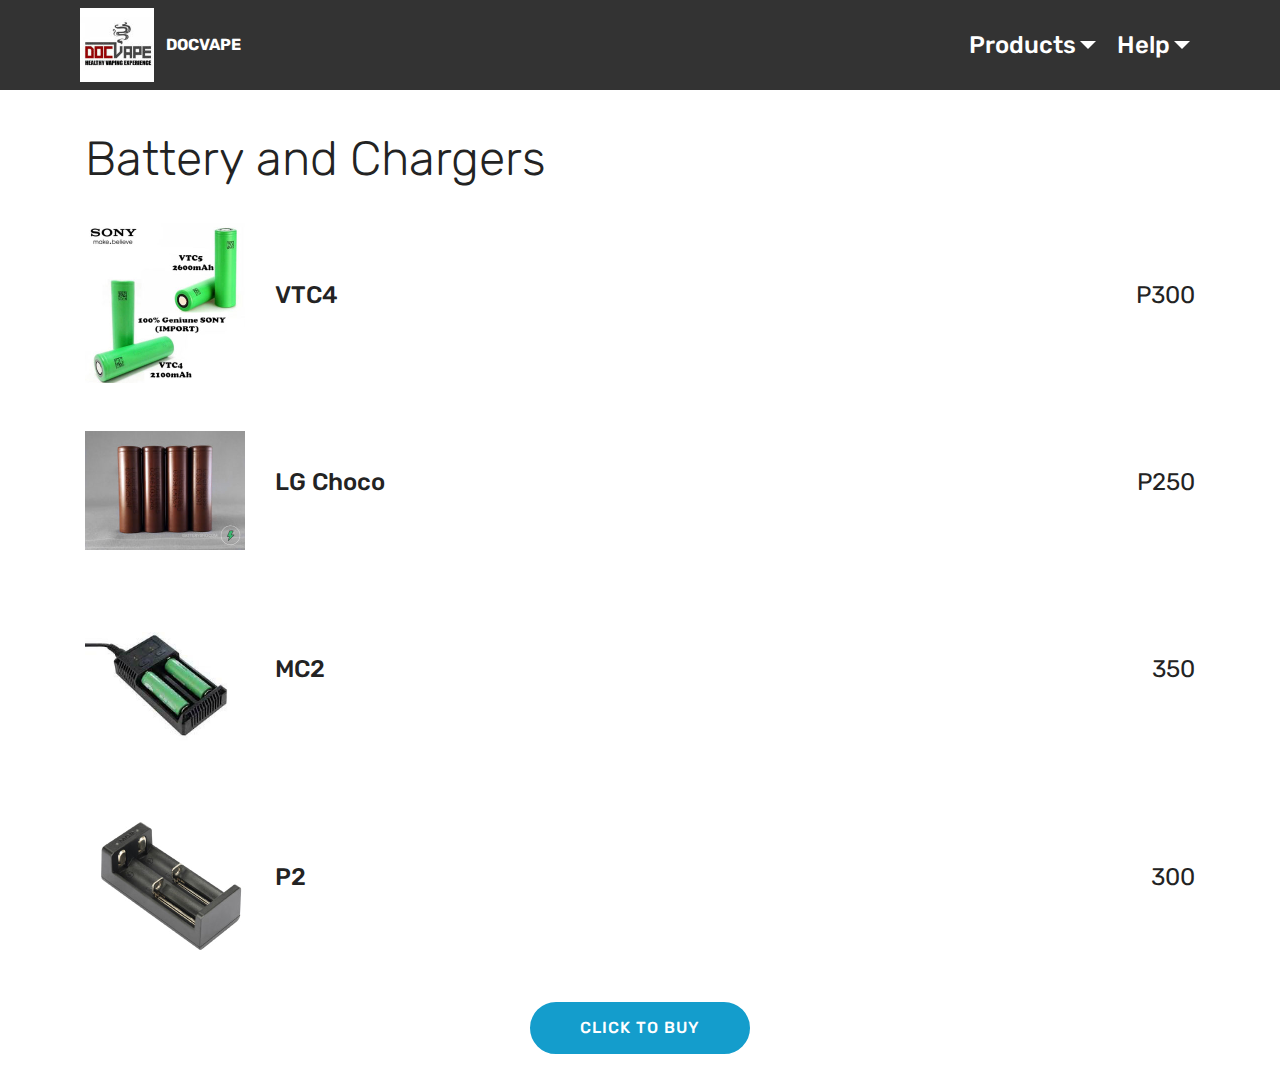
==== commit 7d4d270d: "create github pages" ====
--- a/batterycharger.html
+++ b/batterycharger.html
@@ -8,13 +8,14 @@
   <meta name="viewport" content="width=device-width, initial-scale=1, minimum-scale=1">
   <link rel="shortcut icon" href="assets/images/dv-128x128.png" type="image/x-icon">
   <meta name="description" content="Website Builder Description">
-  <title>Battery &amp; Chargers - DOCVAPE</title>
+  <title>Battery & Chargers - DOCVAPE</title>
   <link rel="stylesheet" href="assets/web/assets/mobirise-icons/mobirise-icons.css">
   <link rel="stylesheet" href="assets/tether/tether.min.css">
   <link rel="stylesheet" href="assets/bootstrap/css/bootstrap.min.css">
   <link rel="stylesheet" href="assets/bootstrap/css/bootstrap-grid.min.css">
   <link rel="stylesheet" href="assets/bootstrap/css/bootstrap-reboot.min.css">
   <link rel="stylesheet" href="assets/dropdown/css/style.css">
+  <link rel="stylesheet" href="assets/socicon/css/styles.css">
   <link rel="stylesheet" href="assets/theme/css/style.css">
   <link rel="stylesheet" href="assets/mobirise/css/mbr-additional.css" type="text/css">
   
@@ -22,7 +23,7 @@
   
 </head>
 <body>
-  <link rel="stylesheet" href="style.less" class="cid-rBd1kSZKOo" id="menu1-g" data-rv-view="30"><section class="menu cid-rBd1kSZKOo" once="menu" id="menu1-g">
+  <link rel="stylesheet" href="style.less" class="cid-rBd1kSZKOo" id="menu1-g" data-rv-view="1319"><section class="menu cid-rBd1kSZKOo" once="menu" id="menu1-g">
 
     
 
@@ -51,18 +52,164 @@
                     <a class="nav-link link text-white display-5" href="https://mobirise.co">
                         </a>
                 </li>
-                <li class="nav-item dropdown">
-                    <a class="nav-link link text-white dropdown-toggle display-5" href="vapekit.html" data-toggle="dropdown-submenu" aria-expanded="false">
+                <li class="nav-item dropdown open">
+                    <a class="nav-link link text-white dropdown-toggle display-5" href="https://drive.google.com/file/d/1R97gvFslXL-LJFHJA7Pj1yALrMjlRHHM/view" data-toggle="dropdown-submenu" aria-expanded="true">
                         
-                        Products</a><div class="dropdown-menu"><a class="text-white dropdown-item display-5" href="vapekit.html" target="_blank">Vape Kits</a><a class="text-white dropdown-item display-5" href="juice.html" target="_blank">E- Juice</a><a class="text-white dropdown-item display-5" href="mods.html" target="_blank">Mods</a><a class="text-white dropdown-item display-5" href="atomizers.html" target="_blank">Atomizers</a><a class="text-white dropdown-item display-5" href="batterycharger.html" target="_blank">Battery &amp; Chargers</a><a class="text-white dropdown-item display-5" href="accessories.html" target="_blank">Accessories</a><a class="text-white dropdown-item display-5" href="wires.html" aria-expanded="false" target="_blank">Wires</a></div>
-                </li><li class="nav-item dropdown"><a class="nav-link link text-white dropdown-toggle display-5" href="https://mobirise.co" data-toggle="dropdown-submenu" aria-expanded="false">Help</a><div class="dropdown-menu"><a class="text-white dropdown-item display-5" href="https://mobirise.co">How to order online</a><a class="text-white dropdown-item display-5" href="https://mobirise.co">Contact Us</a></div></li></ul>
+                        Products</a><div class="dropdown-menu"><a class="text-white dropdown-item display-5" href="vapekit.html">Vape Kits</a><a class="text-white dropdown-item display-5" href="juice.html">E- Juice</a><a class="text-white dropdown-item display-5" href="mods.html">Mods</a><a class="text-white dropdown-item display-5" href="batterycharger.html">Battery &amp; Chargers</a><a class="text-white dropdown-item display-5" href="wires.html" aria-expanded="false">Wires</a></div>
+                </li><li class="nav-item dropdown"><a class="nav-link link text-white dropdown-toggle display-5" href="https://mobirise.co" data-toggle="dropdown-submenu" aria-expanded="false">Help</a><div class="dropdown-menu"><a class="text-white dropdown-item display-5" href="orders.html">How to order online</a><div class="dropdown"><a class="text-white dropdown-item dropdown-toggle display-5" href="https://mobirise.co" data-toggle="dropdown-submenu" aria-expanded="false">Contact Us</a><div class="dropdown-menu dropdown-submenu"><a class="text-white dropdown-item display-5" href="https://www.facebook.com/docvapeshop/"><span class="socicon socicon-facebook mbr-iconfont mbr-iconfont-btn"></span>facebook</a></div></div></div></li></ul>
             
         </div>
     </nav>
 </section>
 
-
-  <section class="engine"><a href="https://mobirise.info/k">develop free website</a></section><script src="assets/web/assets/jquery/jquery.min.js"></script>
+<section class="engine"><a href="https://mobirise.info/k">develop your own website</a></section><section class="services6 cid-rBh1XuPf7B" id="services6-t">
+    <!---->
+    
+    <!---->
+    <!--Overlay-->
+    
+    <!--Container-->
+    <div class="container">
+        <div class="row">
+            <!--Titles-->
+            <div class="title col-12">
+                <h2 class="align-left mbr-fonts-style m-0 display-2">
+                    Battery and Chargers</h2>
+                
+            </div>
+            <!--Card-1-->
+            <div class="card col-12 pb-5">
+                <div class="card-wrapper media-container-row media-container-row">
+                    <div class="card-box">
+                        <div class="row">
+                            <div class="col-12 col-md-2">
+                                <!--Image-->
+                                <div class="mbr-figure">
+                                    <img src="assets/images/vtc-320x320.jpg" alt="Mobirise" title="">
+                                </div>
+                            </div>
+                            <div class="col-12 col-md-10">
+                                <div class="wrapper">
+                                    <div class="top-line pb-3">
+                                        <h4 class="card-title mbr-fonts-style display-5">
+                                            VTC4</h4>
+                                        <p class="mbr-text cost mbr-fonts-style m-0 display-5">P300</p>
+                                    </div>
+                                    <div class="bottom-line">
+                                        
+                                    </div>
+                                </div>
+                            </div>
+                        </div>
+                    </div>
+                </div>
+            </div>
+            <!--Card-2-->
+            <div class="card col-12 pb-5">
+                <div class="card-wrapper media-container-row media-container-row">
+                    <div class="card-box">
+                        <div class="row">
+                            <div class="col-12 col-md-2">
+                                <!--Image-->
+                                <div class="mbr-figure">
+                                    <img src="assets/images/lg-320x237.jpg" alt="Mobirise" title="">
+                                </div>
+                            </div>
+                            <div class="col-12 col-md-10">
+                                <div class="wrapper">
+                                    <div class="top-line pb-3">
+                                        <h4 class="card-title mbr-fonts-style display-5">
+                                            LG Choco</h4>
+                                        <p class="mbr-text cost mbr-fonts-style m-0 display-5">
+                                            P250</p>
+                                    </div>
+                                    <div class="bottom-line">
+                                        
+                                    </div>
+                                </div>
+                            </div>
+                        </div>
+                    </div>
+                </div>
+            </div>
+            <!--Card-3-->
+            <div class="card col-12 pb-5">
+                <div class="card-wrapper media-container-row media-container-row">
+                    <div class="card-box">
+                        <div class="row">
+                            <div class="col-12 col-md-2">
+                                <!--Image-->
+                                <div class="mbr-figure">
+                                    <img src="assets/images/charger-225x225.jpg" alt="Mobirise" title="">
+                                </div>
+                            </div>
+                            <div class="col-12 col-md-10">
+                                <div class="wrapper">
+                                    <div class="top-line pb-3">
+                                        <h4 class="card-title mbr-fonts-style display-5">
+                                            MC2</h4>
+                                        <p class="mbr-text cost mbr-fonts-style m-0 display-5">
+                                            350</p>
+                                    </div>
+                                    <div class="bottom-line">
+                                        
+                                    </div>
+                                </div>
+                            </div>
+                        </div>
+                    </div>
+                </div>
+            </div>
+            <!--Card-4-->
+            <div class="card col-12">
+                <div class="card-wrapper media-container-row media-container-row">
+                    <div class="card-box">
+                        <div class="row">
+                            <div class="col-12 col-md-2">
+                                <!--Image-->
+                                <div class="mbr-figure">
+                                    <img src="assets/images/cha-320x320.jpg" alt="Mobirise" title="">
+                                </div>
+                            </div>
+                            <div class="col-12 col-md-10">
+                                <div class="wrapper">
+                                    <div class="top-line pb-3">
+                                        <h4 class="card-title mbr-fonts-style display-5">P2</h4>
+                                        <p class="mbr-text cost mbr-fonts-style m-0 display-5">
+                                            300</p>
+                                    </div>
+                                    <div class="bottom-line">
+                                        
+                                    </div>
+                                </div>
+                            </div>
+                        </div>
+                    </div>
+                </div>
+            </div>
+            <!--Card-5-->
+            
+            <!--Card-6-->
+            
+        </div>
+    </div>
+</section>
+
+<section class="mbr-section content8 cid-rBh34eLosf" id="content8-u">
+
+    
+
+    <div class="container">
+        <div class="media-container-row title">
+            <div class="col-12 col-md-8">
+                <div class="mbr-section-btn align-center"><a class="btn btn-primary display-4" href="orders.html">CLICK TO BUY</a></div>
+            </div>
+        </div>
+    </div>
+</section>
+
+
+  <script src="assets/web/assets/jquery/jquery.min.js"></script>
   <script src="assets/popper/popper.min.js"></script>
   <script src="assets/tether/tether.min.js"></script>
   <script src="assets/bootstrap/js/bootstrap.min.js"></script>
--- a/assets/socicon/css/styles.css
+++ b/assets/socicon/css/styles.css
@@ -0,0 +1,544 @@
+@charset "UTF-8";
+
+@font-face {
+  font-family: "socicon";
+  src:url("../fonts/socicon.eot");
+  src:url("../fonts/socicon.eot?#iefix") format("embedded-opentype"),
+    url("../fonts/socicon.woff") format("woff"),
+    url("../fonts/socicon.ttf") format("truetype"),
+    url("../fonts/socicon.svg#socicon") format("svg");
+  font-weight: normal;
+  font-style: normal;
+
+}
+
+[data-icon]:before {
+  font-family: "socicon" !important;
+  content: attr(data-icon);
+  font-style: normal !important;
+  font-weight: normal !important;
+  font-variant: normal !important;
+  text-transform: none !important;
+  speak: none;
+  line-height: 1;
+  -webkit-font-smoothing: antialiased;
+  -moz-osx-font-smoothing: grayscale;
+}
+
+[class^="socicon-"]:before,
+[class*=" socicon-"]:before {
+  font-family: "socicon" !important;
+  font-style: normal !important;
+  font-weight: normal !important;
+  font-variant: normal !important;
+  text-transform: none !important;
+  speak: none;
+  line-height: 1;
+  -webkit-font-smoothing: antialiased;
+  -moz-osx-font-smoothing: grayscale;
+}
+
+.socicon-modelmayhem:before {
+  content: "\e000";
+}
+.socicon-mixcloud:before {
+  content: "\e001";
+}
+.socicon-drupal:before {
+  content: "\e002";
+}
+.socicon-swarm:before {
+  content: "\e003";
+}
+.socicon-istock:before {
+  content: "\e004";
+}
+.socicon-yammer:before {
+  content: "\e005";
+}
+.socicon-ello:before {
+  content: "\e006";
+}
+.socicon-stackoverflow:before {
+  content: "\e007";
+}
+.socicon-persona:before {
+  content: "\e008";
+}
+.socicon-triplej:before {
+  content: "\e009";
+}
+.socicon-houzz:before {
+  content: "\e00a";
+}
+.socicon-rss:before {
+  content: "\e00b";
+}
+.socicon-paypal:before {
+  content: "\e00c";
+}
+.socicon-odnoklassniki:before {
+  content: "\e00d";
+}
+.socicon-airbnb:before {
+  content: "\e00e";
+}
+.socicon-periscope:before {
+  content: "\e00f";
+}
+.socicon-outlook:before {
+  content: "\e010";
+}
+.socicon-coderwall:before {
+  content: "\e011";
+}
+.socicon-tripadvisor:before {
+  content: "\e012";
+}
+.socicon-appnet:before {
+  content: "\e013";
+}
+.socicon-goodreads:before {
+  content: "\e014";
+}
+.socicon-tripit:before {
+  content: "\e015";
+}
+.socicon-lanyrd:before {
+  content: "\e016";
+}
+.socicon-slideshare:before {
+  content: "\e017";
+}
+.socicon-buffer:before {
+  content: "\e018";
+}
+.socicon-disqus:before {
+  content: "\e019";
+}
+.socicon-vkontakte:before {
+  content: "\e01a";
+}
+.socicon-whatsapp:before {
+  content: "\e01b";
+}
+.socicon-patreon:before {
+  content: "\e01c";
+}
+.socicon-storehouse:before {
+  content: "\e01d";
+}
+.socicon-pocket:before {
+  content: "\e01e";
+}
+.socicon-mail:before {
+  content: "\e01f";
+}
+.socicon-blogger:before {
+  content: "\e020";
+}
+.socicon-technorati:before {
+  content: "\e021";
+}
+.socicon-reddit:before {
+  content: "\e022";
+}
+.socicon-dribbble:before {
+  content: "\e023";
+}
+.socicon-stumbleupon:before {
+  content: "\e024";
+}
+.socicon-digg:before {
+  content: "\e025";
+}
+.socicon-envato:before {
+  content: "\e026";
+}
+.socicon-behance:before {
+  content: "\e027";
+}
+.socicon-delicious:before {
+  content: "\e028";
+}
+.socicon-deviantart:before {
+  content: "\e029";
+}
+.socicon-forrst:before {
+  content: "\e02a";
+}
+.socicon-play:before {
+  content: "\e02b";
+}
+.socicon-zerply:before {
+  content: "\e02c";
+}
+.socicon-wikipedia:before {
+  content: "\e02d";
+}
+.socicon-apple:before {
+  content: "\e02e";
+}
+.socicon-flattr:before {
+  content: "\e02f";
+}
+.socicon-github:before {
+  content: "\e030";
+}
+.socicon-renren:before {
+  content: "\e031";
+}
+.socicon-friendfeed:before {
+  content: "\e032";
+}
+.socicon-newsvine:before {
+  content: "\e033";
+}
+.socicon-identica:before {
+  content: "\e034";
+}
+.socicon-bebo:before {
+  content: "\e035";
+}
+.socicon-zynga:before {
+  content: "\e036";
+}
+.socicon-steam:before {
+  content: "\e037";
+}
+.socicon-xbox:before {
+  content: "\e038";
+}
+.socicon-windows:before {
+  content: "\e039";
+}
+.socicon-qq:before {
+  content: "\e03a";
+}
+.socicon-douban:before {
+  content: "\e03b";
+}
+.socicon-meetup:before {
+  content: "\e03c";
+}
+.socicon-playstation:before {
+  content: "\e03d";
+}
+.socicon-android:before {
+  content: "\e03e";
+}
+.socicon-snapchat:before {
+  content: "\e03f";
+}
+.socicon-twitter:before {
+  content: "\e040";
+}
+.socicon-facebook:before {
+  content: "\e041";
+}
+.socicon-googleplus:before {
+  content: "\e042";
+}
+.socicon-pinterest:before {
+  content: "\e043";
+}
+.socicon-foursquare:before {
+  content: "\e044";
+}
+.socicon-yahoo:before {
+  content: "\e045";
+}
+.socicon-skype:before {
+  content: "\e046";
+}
+.socicon-yelp:before {
+  content: "\e047";
+}
+.socicon-feedburner:before {
+  content: "\e048";
+}
+.socicon-linkedin:before {
+  content: "\e049";
+}
+.socicon-viadeo:before {
+  content: "\e04a";
+}
+.socicon-xing:before {
+  content: "\e04b";
+}
+.socicon-myspace:before {
+  content: "\e04c";
+}
+.socicon-soundcloud:before {
+  content: "\e04d";
+}
+.socicon-spotify:before {
+  content: "\e04e";
+}
+.socicon-grooveshark:before {
+  content: "\e04f";
+}
+.socicon-lastfm:before {
+  content: "\e050";
+}
+.socicon-youtube:before {
+  content: "\e051";
+}
+.socicon-vimeo:before {
+  content: "\e052";
+}
+.socicon-dailymotion:before {
+  content: "\e053";
+}
+.socicon-vine:before {
+  content: "\e054";
+}
+.socicon-flickr:before {
+  content: "\e055";
+}
+.socicon-500px:before {
+  content: "\e056";
+}
+.socicon-wordpress:before {
+  content: "\e058";
+}
+.socicon-tumblr:before {
+  content: "\e059";
+}
+.socicon-twitch:before {
+  content: "\e05a";
+}
+.socicon-8tracks:before {
+  content: "\e05b";
+}
+.socicon-amazon:before {
+  content: "\e05c";
+}
+.socicon-icq:before {
+  content: "\e05d";
+}
+.socicon-smugmug:before {
+  content: "\e05e";
+}
+.socicon-ravelry:before {
+  content: "\e05f";
+}
+.socicon-weibo:before {
+  content: "\e060";
+}
+.socicon-baidu:before {
+  content: "\e061";
+}
+.socicon-angellist:before {
+  content: "\e062";
+}
+.socicon-ebay:before {
+  content: "\e063";
+}
+.socicon-imdb:before {
+  content: "\e064";
+}
+.socicon-stayfriends:before {
+  content: "\e065";
+}
+.socicon-residentadvisor:before {
+  content: "\e066";
+}
+.socicon-google:before {
+  content: "\e067";
+}
+.socicon-yandex:before {
+  content: "\e068";
+}
+.socicon-sharethis:before {
+  content: "\e069";
+}
+.socicon-bandcamp:before {
+  content: "\e06a";
+}
+.socicon-itunes:before {
+  content: "\e06b";
+}
+.socicon-deezer:before {
+  content: "\e06c";
+}
+.socicon-telegram:before {
+  content: "\e06e";
+}
+.socicon-openid:before {
+  content: "\e06f";
+}
+.socicon-amplement:before {
+  content: "\e070";
+}
+.socicon-viber:before {
+  content: "\e071";
+}
+.socicon-zomato:before {
+  content: "\e072";
+}
+.socicon-draugiem:before {
+  content: "\e074";
+}
+.socicon-endomodo:before {
+  content: "\e075";
+}
+.socicon-filmweb:before {
+  content: "\e076";
+}
+.socicon-stackexchange:before {
+  content: "\e077";
+}
+.socicon-wykop:before {
+  content: "\e078";
+}
+.socicon-teamspeak:before {
+  content: "\e079";
+}
+.socicon-teamviewer:before {
+  content: "\e07a";
+}
+.socicon-ventrilo:before {
+  content: "\e07b";
+}
+.socicon-younow:before {
+  content: "\e07c";
+}
+.socicon-raidcall:before {
+  content: "\e07d";
+}
+.socicon-mumble:before {
+  content: "\e07e";
+}
+.socicon-medium:before {
+  content: "\e06d";
+}
+.socicon-bebee:before {
+  content: "\e07f";
+}
+.socicon-hitbox:before {
+  content: "\e080";
+}
+.socicon-reverbnation:before {
+  content: "\e081";
+}
+.socicon-formulr:before {
+  content: "\e082";
+}
+.socicon-instagram:before {
+  content: "\e057";
+}
+.socicon-battlenet:before {
+  content: "\e083";
+}
+.socicon-chrome:before {
+  content: "\e084";
+}
+.socicon-discord:before {
+  content: "\e086";
+}
+.socicon-issuu:before {
+  content: "\e087";
+}
+.socicon-macos:before {
+  content: "\e088";
+}
+.socicon-firefox:before {
+  content: "\e089";
+}
+.socicon-opera:before {
+  content: "\e08d";
+}
+.socicon-keybase:before {
+  content: "\e090";
+}
+.socicon-alliance:before {
+  content: "\e091";
+}
+.socicon-livejournal:before {
+  content: "\e092";
+}
+.socicon-googlephotos:before {
+  content: "\e093";
+}
+.socicon-horde:before {
+  content: "\e094";
+}
+.socicon-etsy:before {
+  content: "\e095";
+}
+.socicon-zapier:before {
+  content: "\e096";
+}
+.socicon-google-scholar:before {
+  content: "\e097";
+}
+.socicon-researchgate:before {
+  content: "\e098";
+}
+.socicon-wechat:before {
+  content: "\e099";
+}
+.socicon-strava:before {
+  content: "\e09a";
+}
+.socicon-line:before {
+  content: "\e09b";
+}
+.socicon-lyft:before {
+  content: "\e09c";
+}
+.socicon-uber:before {
+  content: "\e09d";
+}
+.socicon-songkick:before {
+  content: "\e09e";
+}
+.socicon-viewbug:before {
+  content: "\e09f";
+}
+.socicon-googlegroups:before {
+  content: "\e0a0";
+}
+.socicon-quora:before {
+  content: "\e073";
+}
+.socicon-diablo:before {
+  content: "\e085";
+}
+.socicon-blizzard:before {
+  content: "\e0a1";
+}
+.socicon-hearthstone:before {
+  content: "\e08b";
+}
+.socicon-heroes:before {
+  content: "\e08a";
+}
+.socicon-overwatch:before {
+  content: "\e08c";
+}
+.socicon-warcraft:before {
+  content: "\e08e";
+}
+.socicon-starcraft:before {
+  content: "\e08f";
+}
+.socicon-beam:before {
+  content: "\e0a2";
+}
+.socicon-curse:before {
+  content: "\e0a3";
+}
+.socicon-player:before {
+  content: "\e0a4";
+}
+.socicon-streamjar:before {
+  content: "\e0a5";
+}
+.socicon-nintendo:before {
+  content: "\e0a6";
+}
+.socicon-hellocoton:before {
+  content: "\e0a7";
+}
--- a/assets/mobirise/css/mbr-additional.css
+++ b/assets/mobirise/css/mbr-additional.css
@@ -2196,6 +2196,76 @@
 .cid-rBd1kSZKOo .dropdown-item:hover {
   color: #ff4233 !important;
 }
+.cid-rBgOptKWu5 {
+  padding-top: 90px;
+  padding-bottom: 90px;
+  background-color: #ffffff;
+}
+.cid-rBgOptKWu5 .mbr-slider .carousel-control {
+  background: #1b1b1b;
+}
+.cid-rBgOptKWu5 .mbr-slider .carousel-control-prev {
+  left: 0;
+  margin-left: 2.5rem;
+}
+.cid-rBgOptKWu5 .mbr-slider .carousel-control-next {
+  right: 0;
+  margin-right: 2.5rem;
+}
+.cid-rBgOptKWu5 .mbr-slider .modal-body .close {
+  background: #1b1b1b;
+}
+.cid-rBgOptKWu5 .mbr-gallery-item > div::before {
+  content: '';
+  position: absolute;
+  left: 0;
+  top: 0;
+  width: 100%;
+  height: 100%;
+  background: #554346;
+  opacity: 0;
+  -webkit-transition: 0.2s opacity ease-in-out;
+  transition: 0.2s opacity ease-in-out;
+  background: linear-gradient(to left, #554346, #45505b) !important;
+}
+.cid-rBgOptKWu5 .mbr-gallery-item > div:hover .mbr-gallery-title::before {
+  background: transparent !important;
+}
+.cid-rBgOptKWu5 .mbr-gallery-item > div:hover:before {
+  opacity: 0.7 !important;
+}
+.cid-rBgOptKWu5 .mbr-gallery-title {
+  font-size: .9em;
+  position: absolute;
+  display: block;
+  width: 100%;
+  bottom: 0;
+  padding: 1rem;
+  color: #fff;
+  z-index: 2;
+}
+.cid-rBgOptKWu5 .mbr-gallery-title:before {
+  content: " ";
+  width: 100%;
+  height: 100%;
+  top: 0;
+  left: 0;
+  z-index: -1;
+  position: absolute;
+  background: #554346 !important;
+  opacity: 0.7;
+  -webkit-transition: 0.2s background ease-in-out;
+  transition: 0.2s background ease-in-out;
+  background: linear-gradient(to left, #554346, #45505b) !important;
+}
+.cid-rBgXWJ6Pxp {
+  padding-top: 30px;
+  padding-bottom: 30px;
+  background-color: #efefef;
+}
+.cid-rBgXWJ6Pxp P {
+  color: #767676;
+}
 .cid-rBd1kSZKOo .navbar {
   padding: .5rem 0;
   background: #333333;
@@ -2596,6 +2666,73 @@
 .cid-rBd1kSZKOo .dropdown-item:hover {
   color: #ff4233 !important;
 }
+.cid-rBh3T0ykU4 {
+  padding-top: 90px;
+  padding-bottom: 90px;
+  background-color: #ffffff;
+}
+.cid-rBh3T0ykU4 .mbr-slider .carousel-control {
+  background: #1b1b1b;
+}
+.cid-rBh3T0ykU4 .mbr-slider .carousel-control-prev {
+  left: 0;
+  margin-left: 2.5rem;
+}
+.cid-rBh3T0ykU4 .mbr-slider .carousel-control-next {
+  right: 0;
+  margin-right: 2.5rem;
+}
+.cid-rBh3T0ykU4 .mbr-slider .modal-body .close {
+  background: #1b1b1b;
+}
+.cid-rBh3T0ykU4 .mbr-gallery-item > div::before {
+  content: '';
+  position: absolute;
+  left: 0;
+  top: 0;
+  width: 100%;
+  height: 100%;
+  background: #554346;
+  opacity: 0;
+  -webkit-transition: 0.2s opacity ease-in-out;
+  transition: 0.2s opacity ease-in-out;
+  background: linear-gradient(to left, #554346, #45505b) !important;
+}
+.cid-rBh3T0ykU4 .mbr-gallery-item > div:hover .mbr-gallery-title::before {
+  background: transparent !important;
+}
+.cid-rBh3T0ykU4 .mbr-gallery-item > div:hover:before {
+  opacity: 0.7 !important;
+}
+.cid-rBh3T0ykU4 .mbr-gallery-title {
+  font-size: .9em;
+  position: absolute;
+  display: block;
+  width: 100%;
+  bottom: 0;
+  padding: 1rem;
+  color: #fff;
+  z-index: 2;
+}
+.cid-rBh3T0ykU4 .mbr-gallery-title:before {
+  content: " ";
+  width: 100%;
+  height: 100%;
+  top: 0;
+  left: 0;
+  z-index: -1;
+  position: absolute;
+  background: #554346 !important;
+  opacity: 0.7;
+  -webkit-transition: 0.2s background ease-in-out;
+  transition: 0.2s background ease-in-out;
+  background: linear-gradient(to left, #554346, #45505b) !important;
+}
+.cid-rBgSDMK5uD {
+  padding-top: 30px;
+  padding-bottom: 30px;
+  background-color: #ffffff;
+}
 .cid-rBd1kSZKOo .navbar {
   padding: .5rem 0;
   background: #333333;
@@ -2996,6 +3133,69 @@
 .cid-rBd1kSZKOo .dropdown-item:hover {
   color: #ff4233 !important;
 }
+.cid-rBh1XuPf7B {
+  padding-top: 135px;
+  padding-bottom: 0px;
+  background-color: #ffffff;
+}
+.cid-rBh1XuPf7B .title {
+  padding-bottom: 2.5rem;
+}
+.cid-rBh1XuPf7B h4 {
+  width: 85%;
+  font-weight: 500;
+  margin-bottom: 0;
+}
+.cid-rBh1XuPf7B .bottom-line p {
+  color: #767676;
+}
+.cid-rBh1XuPf7B .card-wrapper {
+  background-color: #ffffff;
+  background-color: transparent;
+  position: relative;
+  justify-content: unset;
+}
+.cid-rBh1XuPf7B .card-wrapper .card-box {
+  width: 100%;
+}
+.cid-rBh1XuPf7B .card-wrapper .card-box .wrapper {
+  height: 100%;
+  display: flex;
+  flex-direction: column;
+  justify-content: center;
+  align-items: flex-start;
+}
+.cid-rBh1XuPf7B .card-wrapper .card-box .wrapper .top-line {
+  width: 100%;
+  display: flex;
+  justify-content: space-between;
+  align-items: center;
+}
+.cid-rBh1XuPf7B .card-wrapper .card-box .wrapper .bottom-line {
+  width: 85%;
+}
+@media (max-width: 767px) {
+  .cid-rBh1XuPf7B .card-wrapper .card-box .wrapper .bottom-line {
+    width: 100%;
+  }
+  .cid-rBh1XuPf7B .card-wrapper .card-box .wrapper .bottom-line p {
+    text-align: center;
+    margin: 1rem 0 0 0;
+  }
+}
+@media (max-width: 767px) {
+  .cid-rBh1XuPf7B .card.pb-5 {
+    padding-bottom: 2rem !important;
+  }
+  .cid-rBh1XuPf7B .wrapper {
+    padding-top: 1rem;
+  }
+}
+.cid-rBh34eLosf {
+  padding-top: 30px;
+  padding-bottom: 30px;
+  background-color: #ffffff;
+}
 .cid-rBd1kSZKOo .navbar {
   padding: .5rem 0;
   background: #333333;
@@ -3396,6 +3596,116 @@
 .cid-rBd1kSZKOo .dropdown-item:hover {
   color: #ff4233 !important;
 }
+.cid-rBgKPn2DqP {
+  padding-top: 135px;
+  padding-bottom: 90px;
+  background-color: #ffffff;
+}
+.cid-rBgKPn2DqP .title {
+  padding-bottom: 2.5rem;
+}
+.cid-rBgKPn2DqP h4 {
+  width: 85%;
+  font-weight: 500;
+  margin-bottom: 0;
+}
+.cid-rBgKPn2DqP .bottom-line p {
+  color: #767676;
+}
+.cid-rBgKPn2DqP .card-wrapper {
+  background-color: #ffffff;
+  background-color: transparent;
+  position: relative;
+  justify-content: unset;
+}
+.cid-rBgKPn2DqP .card-wrapper .card-box {
+  width: 100%;
+}
+.cid-rBgKPn2DqP .card-wrapper .card-box .wrapper {
+  height: 100%;
+  display: flex;
+  flex-direction: column;
+  justify-content: center;
+  align-items: flex-start;
+}
+.cid-rBgKPn2DqP .card-wrapper .card-box .wrapper .top-line {
+  width: 100%;
+  display: flex;
+  justify-content: space-between;
+  align-items: center;
+}
+.cid-rBgKPn2DqP .card-wrapper .card-box .wrapper .bottom-line {
+  width: 85%;
+}
+@media (max-width: 767px) {
+  .cid-rBgKPn2DqP .card-wrapper .card-box .wrapper .bottom-line {
+    width: 100%;
+  }
+  .cid-rBgKPn2DqP .card-wrapper .card-box .wrapper .bottom-line p {
+    text-align: center;
+    margin: 1rem 0 0 0;
+  }
+}
+@media (max-width: 767px) {
+  .cid-rBgKPn2DqP .card.pb-5 {
+    padding-bottom: 2rem !important;
+  }
+  .cid-rBgKPn2DqP .wrapper {
+    padding-top: 1rem;
+  }
+}
+.cid-rBgKPn2DqP H2 {
+  text-align: center;
+}
+.cid-rBh1evuv92 {
+  padding-top: 15px;
+  padding-bottom: 15px;
+  background-color: #ffffff;
+}
+.cid-rBgIsYoEBY {
+  background: #ffffff;
+  padding-top: 0px;
+  padding-bottom: 0px;
+}
+.cid-rBgIsYoEBY .image-block {
+  margin: auto;
+}
+.cid-rBgIsYoEBY .mbr-figure {
+  margin: 0 auto;
+}
+.cid-rBgIsYoEBY figcaption {
+  position: relative;
+}
+.cid-rBgIsYoEBY figcaption div {
+  position: absolute;
+  bottom: 0;
+  width: 100%;
+}
+@media (max-width: 768px) {
+  .cid-rBgIsYoEBY .image-block {
+    width: 100% !important;
+  }
+}
+.cid-rBgJ0zyNOq {
+  padding-top: 15px;
+  padding-bottom: 15px;
+  background-color: #ffffff;
+}
+.cid-rBgJ0zyNOq P {
+  color: #767676;
+}
+.cid-rBgJulb4R9 {
+  padding-top: 15px;
+  padding-bottom: 0px;
+  background: linear-gradient(0deg, #ffffff, #cccccc);
+}
+.cid-rBgJulb4R9 .mbr-iconfont-social {
+  font-size: 32px;
+  color: #ff3366;
+}
+.cid-rBgJulb4R9 .social-list a:focus {
+  text-decoration: none;
+}
 .cid-rBd1kSZKOo .navbar {
   padding: .5rem 0;
   background: #333333;
@@ -3796,6 +4106,36 @@
 .cid-rBd1kSZKOo .dropdown-item:hover {
   color: #ff4233 !important;
 }
+.cid-rBgTuVxBpU {
+  background-image: url("../../../assets/images/dv-2-960x958.jpg");
+}
+.cid-rBgTuVxBpU .form-container {
+  transition: all .2s;
+  border: 1px solid #ffffff;
+  padding: 1rem;
+}
+.cid-rBgTuVxBpU .input-group-btn {
+  justify-content: center;
+  -webkit-justify-content: center;
+}
+@media (min-width: 768px) {
+  .cid-rBgTuVxBpU .content-container {
+    padding-right: 5rem;
+  }
+}
+.cid-rBh7wy7wrT {
+  padding-top: 90px;
+  padding-bottom: 90px;
+  background-color: #ffffff;
+}
+.cid-rBh7wy7wrT .mbr-text {
+  color: #767676;
+  margin: 0;
+  padding-top: 1.5rem;
+}
+.cid-rBh7wy7wrT div.b {
+  padding-top: 2rem;
+}
 .cid-rBd1kSZKOo .navbar {
   padding: .5rem 0;
   background: #333333;
@@ -4196,403 +4536,37 @@
 .cid-rBd1kSZKOo .dropdown-item:hover {
   color: #ff4233 !important;
 }
-.cid-rBd1kSZKOo .navbar {
-  padding: .5rem 0;
-  background: #333333;
-  transition: none;
-  min-height: 77px;
-}
-.cid-rBd1kSZKOo .navbar-dropdown.bg-color.transparent.opened {
-  background: #333333;
-}
-.cid-rBd1kSZKOo a {
-  font-style: normal;
-}
-.cid-rBd1kSZKOo .nav-item span {
-  padding-right: 0.4em;
-  line-height: 0.5em;
-  vertical-align: text-bottom;
-  position: relative;
-  text-decoration: none;
-}
-.cid-rBd1kSZKOo .nav-item a {
-  display: -webkit-flex;
-  align-items: center;
-  justify-content: center;
-  padding: 0.7rem 0 !important;
-  margin: 0rem .65rem !important;
-  -webkit-align-items: center;
-  -webkit-justify-content: center;
-}
-.cid-rBd1kSZKOo .nav-item:focus,
-.cid-rBd1kSZKOo .nav-link:focus {
-  outline: none;
-}
-.cid-rBd1kSZKOo .btn {
-  padding: 0.4rem 1.5rem;
-  display: -webkit-inline-flex;
-  align-items: center;
-  -webkit-align-items: center;
-}
-.cid-rBd1kSZKOo .btn .mbr-iconfont {
-  font-size: 1.6rem;
-}
-.cid-rBd1kSZKOo .menu-logo {
-  margin-right: auto;
-}
-.cid-rBd1kSZKOo .menu-logo .navbar-brand {
-  display: flex;
-  margin-left: 5rem;
-  padding: 0;
-  transition: padding .2s;
-  min-height: 3.8rem;
-  -webkit-align-items: center;
-  align-items: center;
-}
-.cid-rBd1kSZKOo .menu-logo .navbar-brand .navbar-caption-wrap {
-  display: flex;
-  -webkit-align-items: center;
-  align-items: center;
-  word-break: break-word;
-  min-width: 7rem;
-  margin: .3rem 0;
-}
-.cid-rBd1kSZKOo .menu-logo .navbar-brand .navbar-caption-wrap .navbar-caption {
-  line-height: 1.2rem !important;
-  padding-right: 2rem;
-}
-.cid-rBd1kSZKOo .menu-logo .navbar-brand .navbar-logo {
-  font-size: 4rem;
-  transition: font-size 0.25s;
-}
-.cid-rBd1kSZKOo .menu-logo .navbar-brand .navbar-logo img {
-  display: flex;
-}
-.cid-rBd1kSZKOo .menu-logo .navbar-brand .navbar-logo .mbr-iconfont {
-  transition: font-size 0.25s;
-}
-.cid-rBd1kSZKOo .menu-logo .navbar-brand .navbar-logo a {
-  display: inline-flex;
-}
-.cid-rBd1kSZKOo .navbar-toggleable-sm .navbar-collapse {
-  justify-content: flex-end;
-  -webkit-justify-content: flex-end;
-  padding-right: 5rem;
-  width: auto;
-}
-.cid-rBd1kSZKOo .navbar-toggleable-sm .navbar-collapse .navbar-nav {
-  flex-wrap: wrap;
-  -webkit-flex-wrap: wrap;
-  padding-left: 0;
-}
-.cid-rBd1kSZKOo .navbar-toggleable-sm .navbar-collapse .navbar-nav .nav-item {
-  -webkit-align-self: center;
-  align-self: center;
-}
-.cid-rBd1kSZKOo .navbar-toggleable-sm .navbar-collapse .navbar-buttons {
-  padding-left: 0;
-  padding-bottom: 0;
-}
-.cid-rBd1kSZKOo .dropdown .dropdown-menu {
-  background: #333333;
-  display: none;
-  position: absolute;
-  min-width: 5rem;
-  padding-top: 1.4rem;
-  padding-bottom: 1.4rem;
+.cid-rBgYrggaLv {
+  padding-top: 135px;
+  padding-bottom: 75px;
+  background-color: #ffffff;
+}
+.cid-rBgYrggaLv h4 {
+  font-weight: 500;
+  margin-bottom: 0;
   text-align: left;
-}
-.cid-rBd1kSZKOo .dropdown .dropdown-menu .dropdown-item {
-  width: auto;
-  padding: 0.235em 1.5385em 0.235em 1.5385em !important;
-}
-.cid-rBd1kSZKOo .dropdown .dropdown-menu .dropdown-item::after {
-  right: 0.5rem;
-}
-.cid-rBd1kSZKOo .dropdown .dropdown-menu .dropdown-submenu {
+  padding-top: 2rem;
+}
+.cid-rBgYrggaLv p {
+  margin-bottom: 0;
+  text-align: left;
+  padding-top: 1.5rem;
+}
+.cid-rBgYrggaLv .mbr-section-btn {
+  padding-top: 2.5rem;
+}
+.cid-rBgYrggaLv .mbr-section-btn a {
   margin: 0;
 }
-.cid-rBd1kSZKOo .dropdown.open > .dropdown-menu {
-  display: block;
-}
-.cid-rBd1kSZKOo .navbar-toggleable-sm.opened:after {
-  position: absolute;
-  width: 100vw;
-  height: 100vh;
-  content: '';
-  background-color: rgba(0, 0, 0, 0.1);
-  left: 0;
-  bottom: 0;
-  transform: translateY(100%);
-  -webkit-transform: translateY(100%);
-  z-index: 1000;
-}
-.cid-rBd1kSZKOo .navbar.navbar-short {
-  min-height: 60px;
-  transition: all .2s;
-}
-.cid-rBd1kSZKOo .navbar.navbar-short .navbar-toggler-right {
-  top: 20px;
-}
-.cid-rBd1kSZKOo .navbar.navbar-short .navbar-logo a {
-  font-size: 2.5rem !important;
-  line-height: 2.5rem;
-  transition: font-size 0.25s;
-}
-.cid-rBd1kSZKOo .navbar.navbar-short .navbar-logo a .mbr-iconfont {
-  font-size: 2.5rem !important;
-}
-.cid-rBd1kSZKOo .navbar.navbar-short .navbar-logo a img {
-  height: 3rem !important;
-}
-.cid-rBd1kSZKOo .navbar.navbar-short .navbar-brand {
-  min-height: 3rem;
-}
-.cid-rBd1kSZKOo button.navbar-toggler {
-  width: 31px;
-  height: 18px;
-  cursor: pointer;
-  transition: all .2s;
-  top: 1.5rem;
-  right: 1rem;
-}
-.cid-rBd1kSZKOo button.navbar-toggler:focus {
-  outline: none;
-}
-.cid-rBd1kSZKOo button.navbar-toggler .hamburger span {
-  position: absolute;
-  right: 0;
-  width: 30px;
-  height: 2px;
-  border-right: 5px;
-  background-color: #55b4d4;
-}
-.cid-rBd1kSZKOo button.navbar-toggler .hamburger span:nth-child(1) {
-  top: 0;
-  transition: all .2s;
-}
-.cid-rBd1kSZKOo button.navbar-toggler .hamburger span:nth-child(2) {
-  top: 8px;
-  transition: all .15s;
-}
-.cid-rBd1kSZKOo button.navbar-toggler .hamburger span:nth-child(3) {
-  top: 8px;
-  transition: all .15s;
-}
-.cid-rBd1kSZKOo button.navbar-toggler .hamburger span:nth-child(4) {
-  top: 16px;
-  transition: all .2s;
-}
-.cid-rBd1kSZKOo nav.opened .hamburger span:nth-child(1) {
-  top: 8px;
-  width: 0;
-  opacity: 0;
-  right: 50%;
-  transition: all .2s;
-}
-.cid-rBd1kSZKOo nav.opened .hamburger span:nth-child(2) {
-  -webkit-transform: rotate(45deg);
-  transform: rotate(45deg);
-  transition: all .25s;
-}
-.cid-rBd1kSZKOo nav.opened .hamburger span:nth-child(3) {
-  -webkit-transform: rotate(-45deg);
-  transform: rotate(-45deg);
-  transition: all .25s;
-}
-.cid-rBd1kSZKOo nav.opened .hamburger span:nth-child(4) {
-  top: 8px;
-  width: 0;
-  opacity: 0;
-  right: 50%;
-  transition: all .2s;
-}
-.cid-rBd1kSZKOo .collapsed.navbar-expand {
-  flex-direction: column;
-  -webkit-flex-direction: column;
-}
-.cid-rBd1kSZKOo .collapsed .btn {
-  display: -webkit-flex;
-}
-.cid-rBd1kSZKOo .collapsed .navbar-collapse {
-  display: none !important;
-  padding-right: 0 !important;
-}
-.cid-rBd1kSZKOo .collapsed .navbar-collapse.collapsing,
-.cid-rBd1kSZKOo .collapsed .navbar-collapse.show {
-  display: block !important;
-}
-.cid-rBd1kSZKOo .collapsed .navbar-collapse.collapsing .navbar-nav,
-.cid-rBd1kSZKOo .collapsed .navbar-collapse.show .navbar-nav {
-  display: block;
-  text-align: center;
-}
-.cid-rBd1kSZKOo .collapsed .navbar-collapse.collapsing .navbar-nav .nav-item,
-.cid-rBd1kSZKOo .collapsed .navbar-collapse.show .navbar-nav .nav-item {
-  clear: both;
-}
-.cid-rBd1kSZKOo .collapsed .navbar-collapse.collapsing .navbar-nav .nav-item:last-child,
-.cid-rBd1kSZKOo .collapsed .navbar-collapse.show .navbar-nav .nav-item:last-child {
-  margin-bottom: 1rem;
-}
-.cid-rBd1kSZKOo .collapsed .navbar-collapse.collapsing .navbar-buttons,
-.cid-rBd1kSZKOo .collapsed .navbar-collapse.show .navbar-buttons {
-  text-align: center;
-}
-.cid-rBd1kSZKOo .collapsed .navbar-collapse.collapsing .navbar-buttons:last-child,
-.cid-rBd1kSZKOo .collapsed .navbar-collapse.show .navbar-buttons:last-child {
-  margin-bottom: 1rem;
-}
-.cid-rBd1kSZKOo .collapsed button.navbar-toggler {
-  display: block;
-}
-.cid-rBd1kSZKOo .collapsed .navbar-brand {
-  margin-left: 1rem !important;
-}
-.cid-rBd1kSZKOo .collapsed .navbar-toggleable-sm {
-  flex-direction: column;
-  -webkit-flex-direction: column;
-}
-.cid-rBd1kSZKOo .collapsed .dropdown .dropdown-menu {
-  width: 100%;
-  text-align: center;
-  position: relative;
-  opacity: 0;
-  display: block;
-  height: 0;
-  visibility: hidden;
-  padding: 0;
-  transition-duration: .5s;
-  transition-property: opacity,padding,height;
-}
-.cid-rBd1kSZKOo .collapsed .dropdown.open > .dropdown-menu {
-  position: relative;
-  opacity: 1;
-  height: auto;
-  padding: 1.4rem 0;
-  visibility: visible;
-}
-.cid-rBd1kSZKOo .collapsed .dropdown .dropdown-submenu {
-  left: 0;
-  text-align: center;
-  width: 100%;
-}
-.cid-rBd1kSZKOo .collapsed .dropdown .dropdown-toggle[data-toggle="dropdown-submenu"]::after {
-  margin-top: 0;
-  position: inherit;
-  right: 0;
-  top: 50%;
-  display: inline-block;
-  width: 0;
-  height: 0;
-  margin-left: .3em;
-  vertical-align: middle;
-  content: "";
-  border-top: .30em solid;
-  border-right: .30em solid transparent;
-  border-left: .30em solid transparent;
-}
-@media (max-width: 991px) {
-  .cid-rBd1kSZKOo .navbar-expand {
-    flex-direction: column;
-    -webkit-flex-direction: column;
-  }
-  .cid-rBd1kSZKOo img {
-    height: 3.8rem !important;
-  }
-  .cid-rBd1kSZKOo .btn {
-    display: -webkit-flex;
-  }
-  .cid-rBd1kSZKOo button.navbar-toggler {
-    display: block;
-  }
-  .cid-rBd1kSZKOo .navbar-brand {
-    margin-left: 1rem !important;
-  }
-  .cid-rBd1kSZKOo .navbar-toggleable-sm {
-    flex-direction: column;
-    -webkit-flex-direction: column;
-  }
-  .cid-rBd1kSZKOo .navbar-collapse {
-    display: none !important;
-    padding-right: 0 !important;
-  }
-  .cid-rBd1kSZKOo .navbar-collapse.collapsing,
-  .cid-rBd1kSZKOo .navbar-collapse.show {
-    display: block !important;
-  }
-  .cid-rBd1kSZKOo .navbar-collapse.collapsing .navbar-nav,
-  .cid-rBd1kSZKOo .navbar-collapse.show .navbar-nav {
-    display: block;
-    text-align: center;
-  }
-  .cid-rBd1kSZKOo .navbar-collapse.collapsing .navbar-nav .nav-item,
-  .cid-rBd1kSZKOo .navbar-collapse.show .navbar-nav .nav-item {
-    clear: both;
-  }
-  .cid-rBd1kSZKOo .navbar-collapse.collapsing .navbar-nav .nav-item:last-child,
-  .cid-rBd1kSZKOo .navbar-collapse.show .navbar-nav .nav-item:last-child {
-    margin-bottom: 1rem;
-  }
-  .cid-rBd1kSZKOo .navbar-collapse.collapsing .navbar-buttons,
-  .cid-rBd1kSZKOo .navbar-collapse.show .navbar-buttons {
-    text-align: center;
-  }
-  .cid-rBd1kSZKOo .navbar-collapse.collapsing .navbar-buttons:last-child,
-  .cid-rBd1kSZKOo .navbar-collapse.show .navbar-buttons:last-child {
-    margin-bottom: 1rem;
-  }
-  .cid-rBd1kSZKOo .dropdown .dropdown-menu {
-    width: 100%;
-    text-align: center;
-    position: relative;
-    opacity: 0;
-    display: block;
-    height: 0;
-    visibility: hidden;
-    padding: 0;
-    transition-duration: .5s;
-    transition-property: opacity,padding,height;
-  }
-  .cid-rBd1kSZKOo .dropdown.open > .dropdown-menu {
-    position: relative;
-    opacity: 1;
-    height: auto;
-    padding: 1.4rem 0;
-    visibility: visible;
-  }
-  .cid-rBd1kSZKOo .dropdown .dropdown-submenu {
-    left: 0;
-    text-align: center;
-    width: 100%;
-  }
-  .cid-rBd1kSZKOo .dropdown .dropdown-toggle[data-toggle="dropdown-submenu"]::after {
-    margin-top: 0;
-    position: inherit;
-    right: 0;
-    top: 50%;
-    display: inline-block;
-    width: 0;
-    height: 0;
-    margin-left: .3em;
-    vertical-align: middle;
-    content: "";
-    border-top: .30em solid;
-    border-right: .30em solid transparent;
-    border-left: .30em solid transparent;
-  }
-}
-@media (min-width: 767px) {
-  .cid-rBd1kSZKOo .menu-logo {
-    flex-shrink: 0;
-    -webkit-flex-shrink: 0;
-  }
-}
-.cid-rBd1kSZKOo .navbar-collapse {
-  flex-basis: auto;
-  -webkit-flex-basis: auto;
-}
-.cid-rBd1kSZKOo .nav-link:hover,
-.cid-rBd1kSZKOo .dropdown-item:hover {
-  color: #ff4233 !important;
-}
+.cid-rBgYrggaLv .mbr-text {
+  color: #767676;
+}
+.cid-rBgYrggaLv .card-wrapper {
+  height: 100%;
+  background: #ffffff;
+}
+@media (max-width: 767px) {
+  .cid-rBgYrggaLv .card:not(.last-child) {
+    padding-bottom: 2rem;
+  }
+}
